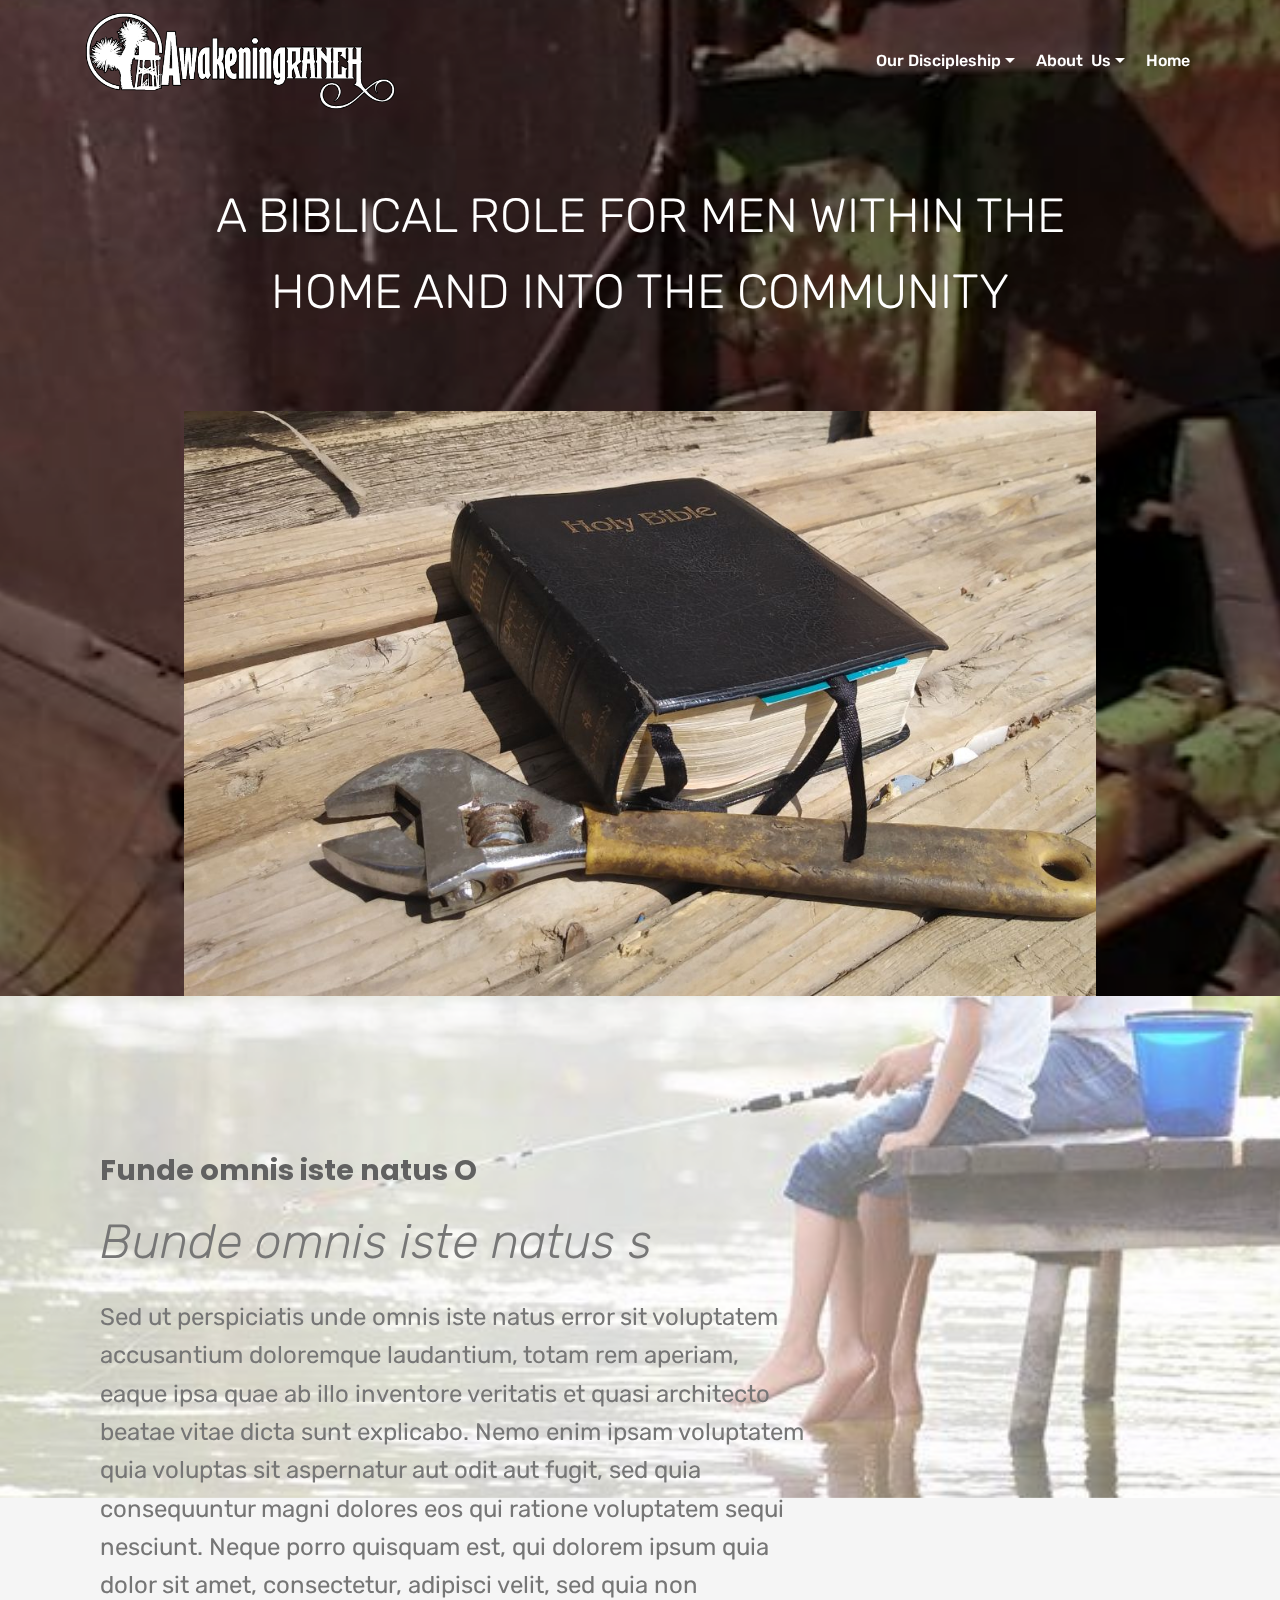
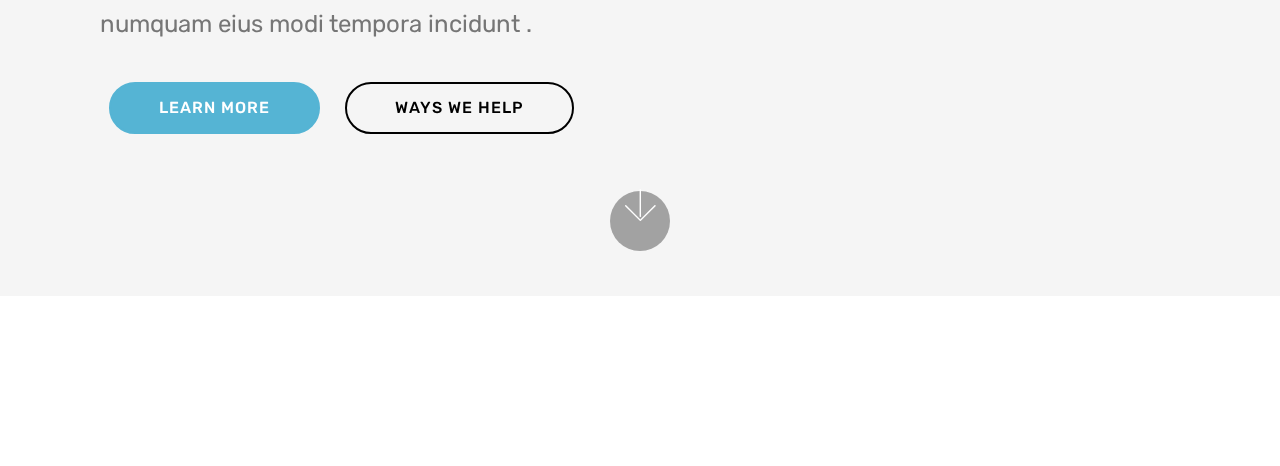
==== page.html @ 60898f4c "create github pages" ====
<!DOCTYPE html>
<html >
<head>
  <!-- Site made with Mobirise Website Builder v4.6.1, https://mobirise.com -->
  <meta charset="UTF-8">
  <meta http-equiv="X-UA-Compatible" content="IE=edge">
  <meta name="generator" content="Mobirise v4.6.1, mobirise.com">
  <meta name="viewport" content="width=device-width, initial-scale=1, minimum-scale=1">
  <link rel="shortcut icon" href="assets/images/ar-water-tower-02-128x117.png" type="image/x-icon">
  <meta name="description" content="Web Site Creator Description">
  <title>Men of God</title>
  <link rel="stylesheet" href="assets/web/assets/mobirise-icons/mobirise-icons.css">
  <link rel="stylesheet" href="assets/tether/tether.min.css">
  <link rel="stylesheet" href="assets/soundcloud-plugin/style.css">
  <link rel="stylesheet" href="assets/bootstrap/css/bootstrap.min.css">
  <link rel="stylesheet" href="assets/bootstrap/css/bootstrap-grid.min.css">
  <link rel="stylesheet" href="assets/bootstrap/css/bootstrap-reboot.min.css">
  <link rel="stylesheet" href="assets/dropdown/css/style.css">
  <link rel="stylesheet" href="assets/socicon/css/styles.css">
  <link rel="stylesheet" href="assets/theme/css/style.css">
  <link rel="stylesheet" href="assets/mobirise/css/mbr-additional.css" type="text/css">
  
  
  
</head>
<body>
  <section class="menu cid-qV9vvLwKeL" once="menu" id="menu1-i">

    

    <nav class="navbar navbar-expand beta-menu navbar-dropdown align-items-center navbar-fixed-top navbar-toggleable-sm bg-color transparent">
        <button class="navbar-toggler navbar-toggler-right" type="button" data-toggle="collapse" data-target="#navbarSupportedContent" aria-controls="navbarSupportedContent" aria-expanded="false" aria-label="Toggle navigation">
            <div class="hamburger">
                <span></span>
                <span></span>
                <span></span>
                <span></span>
            </div>
        </button>
        <div class="menu-logo">
            <div class="navbar-brand">
                <span class="navbar-logo">
                    <a href="https://mobirise.com">
                         <img src="assets/images/awakening-type-outline-2295x750.png" alt="Mobirise" title="" style="height: 6.6rem;">
                    </a>
                </span>
                <span class="navbar-caption-wrap"><a class="navbar-caption text-white display-4" href="https://mobirise.com"></a></span>
            </div>
        </div>
        <div class="collapse navbar-collapse" id="navbarSupportedContent">
            <ul class="navbar-nav nav-dropdown nav-right" data-app-modern-menu="true"><li class="nav-item dropdown">
                    <a class="nav-link link text-white dropdown-toggle display-4" href="page1.html" data-toggle="dropdown-submenu" aria-expanded="false">Our Discipleship</a><div class="dropdown-menu"><a class="text-white dropdown-item display-4" href="page.html#header4-12">Men of God<br></a><a class="text-white dropdown-item display-4" href="page1.html#header8-9">Get Involved</a><a class="text-white dropdown-item display-4" href="page4.html#header3-15">How we Minister</a><a class="text-white dropdown-item display-4" href="page1.html" aria-expanded="false"></a><a class="text-white dropdown-item display-4" href="page1.html" aria-expanded="false"></a></div>
                </li>
                <li class="nav-item dropdown open"><a class="nav-link link text-white dropdown-toggle display-4" href="index.html" data-toggle="dropdown-submenu" aria-expanded="true">About &nbsp;Us</a><div class="dropdown-menu"><a class="text-white dropdown-item display-4" href="page5.html#features11-x">Teaching&nbsp;</a><a class="text-white dropdown-item display-4" href="page5.html#content4-z">Statment of Faith&nbsp;</a><a class="text-white dropdown-item display-4" href="page5.html#form4-w">Contact Info&nbsp;</a></div></li><li class="nav-item">
                    <a class="nav-link link text-white display-4" href="index.html">
                        
                        Home</a>
                </li></ul>
            
        </div>
    </nav>
</section>

<section class="engine"><a href="https://mobirise.ws/n">best website maker app</a></section><section class="header4 cid-r0NI6tH9g9 mbr-parallax-background" id="header4-12">

    

    <div class="mbr-overlay" style="opacity: 0.4; background-color: rgb(0, 0, 0);">
    </div>

    <div class="container">
        <div class="row justify-content-md-center">
            <div class="media-content col-md-10">
                <h1 class="mbr-section-title align-center mbr-white pb-3 mbr-bold mbr-fonts-style display-1"></h1>
                
                <div class="mbr-text align-center mbr-white pb-3">
                    <p class="mbr-text mbr-fonts-style display-2">
                        <br><br>A BIBLICAL ROLE FOR MEN WITHIN THE HOME AND INTO THE COMMUNITY</p>
                </div>
                
            </div>
            <div class="mbr-figure pt-5">
                <img src="assets/images/mans-bible-1122x720.jpg" alt="Mobirise" title="" style="width: 80%;">
            </div>
        </div>
    </div>
</section>

<section class="header9 cid-r0OazXikNh mbr-fullscreen mbr-parallax-background" id="header9-13">

    

    <div class="mbr-overlay" style="opacity: 0.4; background-color: rgb(255, 255, 255);">
    </div>

    <div class="container">
        <div class="media-container-column mbr-white col-md-8">
            <h1 class="mbr-section-title align-left mbr-bold pb-3 mbr-fonts-style display-1">
                Funde omnis iste natus O
            </h1>
            <h3 class="mbr-section-subtitle align-left mbr-light pb-3 mbr-fonts-style display-2">
                Bunde omnis iste natus s
            </h3>
            <p class="mbr-text align-left pb-3 mbr-fonts-style display-5">
                Sed ut perspiciatis unde omnis iste natus error sit voluptatem accusantium doloremque laudantium, totam rem aperiam, eaque ipsa quae ab illo inventore veritatis et quasi architecto beatae vitae dicta sunt explicabo. Nemo enim ipsam voluptatem quia voluptas sit aspernatur aut odit aut fugit, sed quia consequuntur magni dolores eos qui ratione voluptatem sequi nesciunt. Neque porro quisquam est, qui dolorem ipsum quia dolor sit amet, consectetur, adipisci velit, sed quia non numquam eius modi tempora incidunt .
            </p>
            <div class="mbr-section-btn align-left"><a class="btn btn-md btn-primary display-4" href="https://mobirise.com">LEARN MORE</a>
                <a class="btn btn-md btn-black-outline display-4" href="index.html#features2-6">WAYS WE HELP</a></div>
        </div>
    </div>

    <div class="mbr-arrow hidden-sm-down" aria-hidden="true">
        <a href="#next">
            <i class="mbri-down mbr-iconfont"></i>
        </a>
    </div>
</section>

<section once="" class="cid-r1FLMQ9rvr mbr-reveal" id="footer7-1i">

    

    

    <div class="container">
        <div class="media-container-row align-center mbr-white">
            <div class="row row-links">
                <ul class="foot-menu">
                    
                    
                    
                    
                    
                <li class="foot-menu-item mbr-fonts-style display-7">
                        <a class="text-white mbr-bold" href="page1.html" target="_blank">About Us</a>
                    </li><li class="foot-menu-item mbr-fonts-style display-7">
                        <a class="text-white mbr-bold" href="#" target="_blank">D</a><a href="page.html" class="text-white"><strong>iscipleship</strong></a></li><li class="foot-menu-item mbr-fonts-style display-7">
                        <a class="text-white mbr-bold" href="#" target="_blank">Get In Touch</a>
                    </li><li class="foot-menu-item mbr-fonts-style display-7"><strong>AR Church Cooperative&nbsp;</strong></li><li class="foot-menu-item mbr-fonts-style display-7">
                        <a class="text-white mbr-bold" href="#" target="_blank">Work</a>&nbsp; <strong>Blessings &nbsp;</strong> &nbsp; &nbsp; &nbsp; &nbsp; &nbsp; &nbsp; &nbsp; &nbsp; &nbsp;</li></ul>
            </div>
            <div class="row social-row">
                <div class="social-list align-right pb-2">
                    
                    
                    
                    
                    
                    
                <div class="soc-item">
                        <a href="https://twitter.com/RanchAwakening" target="_blank">
                            <span class="mbr-iconfont mbr-iconfont-social socicon-twitter socicon"></span>
                        </a>
                    </div><div class="soc-item">
                        <a href="https://www.facebook.com/awakening.ranch.50" target="_blank">
                            <span class="mbr-iconfont mbr-iconfont-social socicon-facebook socicon"></span>
                        </a>
                    </div><div class="soc-item">
                        <a href="https://www.youtube.com/channel/UCrFB5Krs89XA2Ti80LHQCvw?view_as=subscriber">
                            <span class="mbr-iconfont mbr-iconfont-social socicon-youtube socicon"></span>
                        </a>
                    </div><div class="soc-item">
                        <a href="https://plus.google.com/u/0/113052348209735270002">
                            <span class="mbr-iconfont mbr-iconfont-social socicon-googleplus socicon"></span>
                        </a>
                    </div></div>
            </div>
            <div class="row row-copirayt">
                <p class="mbr-text mb-0 mbr-fonts-style mbr-white align-center display-7">
                    © Copyright 2018 City Gates Ministries - All Rights Reserved
                </p>
            </div>
        </div>
    </div>
</section>


  <script src="assets/web/assets/jquery/jquery.min.js"></script>
  <script src="assets/popper/popper.min.js"></script>
  <script src="assets/tether/tether.min.js"></script>
  <script src="assets/bootstrap/js/bootstrap.min.js"></script>
  <script src="assets/smoothscroll/smooth-scroll.js"></script>
  <script src="assets/dropdown/js/script.min.js"></script>
  <script src="assets/touchswipe/jquery.touch-swipe.min.js"></script>
  <script src="assets/parallax/jarallax.min.js"></script>
  <script src="assets/theme/js/script.js"></script>
  
  
</body>
</html>
---- assets/web/assets/mobirise-icons/mobirise-icons.css ----
@font-face {
  font-family: 'MobiriseIcons';
  src:  url('mobirise-icons.eot?spat4u');
  src:  url('mobirise-icons.eot?spat4u#iefix') format('embedded-opentype'),
    url('mobirise-icons.ttf?spat4u') format('truetype'),
    url('mobirise-icons.woff?spat4u') format('woff'),
    url('mobirise-icons.svg?spat4u#MobiriseIcons') format('svg');
  font-weight: normal;
  font-style: normal;
}

[class^="mbri-"], [class*=" mbri-"] {
  /* use !important to prevent issues with browser extensions that change fonts */
  font-family: MobiriseIcons !important;
  speak: none;
  font-style: normal;
  font-weight: normal;
  font-variant: normal;
  text-transform: none;
  line-height: 1;

  /* Better Font Rendering =========== */
  -webkit-font-smoothing: antialiased;
  -moz-osx-font-smoothing: grayscale;
}

.mbri-add-submenu:before {
  content: "\e900";
}
.mbri-alert:before {
  content: "\e901";
}
.mbri-align-center:before {
  content: "\e902";
}
.mbri-align-justify:before {
  content: "\e903";
}
.mbri-align-left:before {
  content: "\e904";
}
.mbri-align-right:before {
  content: "\e905";
}
.mbri-android:before {
  content: "\e906";
}
.mbri-apple:before {
  content: "\e907";
}
.mbri-arrow-down:before {
  content: "\e908";
}
.mbri-arrow-next:before {
  content: "\e909";
}
.mbri-arrow-prev:before {
  content: "\e90a";
}
.mbri-arrow-up:before {
  content: "\e90b";
}
.mbri-bold:before {
  content: "\e90c";
}
.mbri-bookmark:before {
  content: "\e90d";
}
.mbri-bootstrap:before {
  content: "\e90e";
}
.mbri-briefcase:before {
  content: "\e90f";
}
.mbri-browse:before {
  content: "\e910";
}
.mbri-bulleted-list:before {
  content: "\e911";
}
.mbri-calendar:before {
  content: "\e912";
}
.mbri-camera:before {
  content: "\e913";
}
.mbri-cart-add:before {
  content: "\e914";
}
.mbri-cart-full:before {
  content: "\e915";
}
.mbri-cash:before {
  content: "\e916";
}
.mbri-change-style:before {
  content: "\e917";
}
.mbri-chat:before {
  content: "\e918";
}
.mbri-clock:before {
  content: "\e919";
}
.mbri-close:before {
  content: "\e91a";
}
.mbri-cloud:before {
  content: "\e91b";
}
.mbri-code:before {
  content: "\e91c";
}
.mbri-contact-form:before {
  content: "\e91d";
}
.mbri-credit-card:before {
  content: "\e91e";
}
.mbri-cursor-click:before {
  content: "\e91f";
}
.mbri-cust-feedback:before {
  content: "\e920";
}
.mbri-database:before {
  content: "\e921";
}
.mbri-delivery:before {
  content: "\e922";
}
.mbri-desktop:before {
  content: "\e923";
}
.mbri-devices:before {
  content: "\e924";
}
.mbri-down:before {
  content: "\e925";
}
.mbri-download:before {
  content: "\e989";
}
.mbri-drag-n-drop:before {
  content: "\e927";
}
.mbri-drag-n-drop2:before {
  content: "\e928";
}
.mbri-edit:before {
  content: "\e929";
}
.mbri-edit2:before {
  content: "\e92a";
}
.mbri-error:before {
  content: "\e92b";
}
.mbri-extension:before {
  content: "\e92c";
}
.mbri-features:before {
  content: "\e92d";
}
.mbri-file:before {
  content: "\e92e";
}
.mbri-flag:before {
  content: "\e92f";
}
.mbri-folder:before {
  content: "\e930";
}
.mbri-gift:before {
  content: "\e931";
}
.mbri-github:before {
  content: "\e932";
}
.mbri-globe:before {
  content: "\e933";
}
.mbri-globe-2:before {
  content: "\e934";
}
.mbri-growing-chart:before {
  content: "\e935";
}
.mbri-hearth:before {
  content: "\e936";
}
.mbri-help:before {
  content: "\e937";
}
.mbri-home:before {
  content: "\e938";
}
.mbri-hot-cup:before {
  content: "\e939";
}
.mbri-idea:before {
  content: "\e93a";
}
.mbri-image-gallery:before {
  content: "\e93b";
}
.mbri-image-slider:before {
  content: "\e93c";
}
.mbri-info:before {
  content: "\e93d";
}
.mbri-italic:before {
  content: "\e93e";
}
.mbri-key:before {
  content: "\e93f";
}
.mbri-laptop:before {
  content: "\e940";
}
.mbri-layers:before {
  content: "\e941";
}
.mbri-left-right:before {
  content: "\e942";
}
.mbri-left:before {
  content: "\e943";
}
.mbri-letter:before {
  content: "\e944";
}
.mbri-like:before {
  content: "\e945";
}
.mbri-link:before {
  content: "\e946";
}
.mbri-lock:before {
  content: "\e947";
}
.mbri-login:before {
  content: "\e948";
}
.mbri-logout:before {
  content: "\e949";
}
.mbri-magic-stick:before {
  content: "\e94a";
}
.mbri-map-pin:before {
  content: "\e94b";
}
.mbri-menu:before {
  content: "\e94c";
}
.mbri-mobile:before {
  content: "\e94d";
}
.mbri-mobile2:before {
  content: "\e94e";
}
.mbri-mobirise:before {
  content: "\e94f";
}
.mbri-more-horizontal:before {
  content: "\e950";
}
.mbri-more-vertical:before {
  content: "\e951";
}
.mbri-music:before {
  content: "\e952";
}
.mbri-new-file:before {
  content: "\e953";
}
.mbri-numbered-list:before {
  content: "\e954";
}
.mbri-opened-folder:before {
  content: "\e955";
}
.mbri-pages:before {
  content: "\e956";
}
.mbri-paper-plane:before {
  content: "\e957";
}
.mbri-paperclip:before {
  content: "\e958";
}
.mbri-photo:before {
  content: "\e959";
}
.mbri-photos:before {
  content: "\e95a";
}
.mbri-pin:before {
  content: "\e95b";
}
.mbri-play:before {
  content: "\e95c";
}
.mbri-plus:before {
  content: "\e95d";
}
.mbri-preview:before {
  content: "\e95e";
}
.mbri-print:before {
  content: "\e95f";
}
.mbri-protect:before {
  content: "\e960";
}
.mbri-question:before {
  content: "\e961";
}
.mbri-quote-left:before {
  content: "\e962";
}
.mbri-quote-right:before {
  content: "\e963";
}
.mbri-refresh:before {
  content: "\e964";
}
.mbri-responsive:before {
  content: "\e965";
}
.mbri-right:before {
  content: "\e966";
}
.mbri-rocket:before {
  content: "\e967";
}
.mbri-sad-face:before {
  content: "\e968";
}
.mbri-sale:before {
  content: "\e969";
}
.mbri-save:before {
  content: "\e96a";
}
.mbri-search:before {
  content: "\e96b";
}
.mbri-setting:before {
  content: "\e96c";
}
.mbri-setting2:before {
  content: "\e96d";
}
.mbri-setting3:before {
  content: "\e96e";
}
.mbri-share:before {
  content: "\e96f";
}
.mbri-shopping-bag:before {
  content: "\e970";
}
.mbri-shopping-basket:before {
  content: "\e971";
}
.mbri-shopping-cart:before {
  content: "\e972";
}
.mbri-sites:before {
  content: "\e973";
}
.mbri-smile-face:before {
  content: "\e974";
}
.mbri-speed:before {
  content: "\e975";
}
.mbri-star:before {
  content: "\e976";
}
.mbri-success:before {
  content: "\e977";
}
.mbri-sun:before {
  content: "\e978";
}
.mbri-sun2:before {
  content: "\e979";
}
.mbri-tablet:before {
  content: "\e97a";
}
.mbri-tablet-vertical:before {
  content: "\e97b";
}
.mbri-target:before {
  content: "\e97c";
}
.mbri-timer:before {
  content: "\e97d";
}
.mbri-to-ftp:before {
  content: "\e97e";
}
.mbri-to-local-drive:before {
  content: "\e97f";
}
.mbri-touch-swipe:before {
  content: "\e980";
}
.mbri-touch:before {
  content: "\e981";
}
.mbri-trash:before {
  content: "\e982";
}
.mbri-underline:before {
  content: "\e983";
}
.mbri-unlink:before {
  content: "\e984";
}
.mbri-unlock:before {
  content: "\e985";
}
.mbri-up-down:before {
  content: "\e986";
}
.mbri-up:before {
  content: "\e987";
}
.mbri-update:before {
  content: "\e988";
}
.mbri-upload:before {
 content: "\e926"; 
}
.mbri-user:before {
  content: "\e98a";
}
.mbri-user2:before {
  content: "\e98b";
}
.mbri-users:before {
  content: "\e98c";
}
.mbri-video:before {
  content: "\e98d";
}
.mbri-video-play:before {
  content: "\e98e";
}
.mbri-watch:before {
  content: "\e98f";
}
.mbri-website-theme:before {
  content: "\e990";
}
.mbri-wifi:before {
  content: "\e991";
}
.mbri-windows:before {
  content: "\e992";
}
.mbri-zoom-out:before {
  content: "\e993";
}
.mbri-redo:before {
  content: "\e994";
}
.mbri-undo:before {
  content: "\e995";
}
---- assets/soundcloud-plugin/style.css ----
.addons-container {
  position: relative;
  margin-left: auto;
  margin-right: auto;
  padding-right: 15px;
  padding-left: 15px; }
  @media (min-width: 576px) {
    .addons-container {
      padding-right: 15px;
      padding-left: 15px; } }
  @media (min-width: 768px) {
    .addons-container {
      padding-right: 15px;
      padding-left: 15px; } }
  @media (min-width: 992px) {
    .addons-container {
      padding-right: 15px;
      padding-left: 15px; } }
  @media (min-width: 1200px) {
    .addons-container {
      padding-right: 15px;
      padding-left: 15px; } }
  @media (min-width: 576px) {
    .addons-container {
      width: 540px;
      max-width: 100%; } }
  @media (min-width: 768px) {
    .addons-container {
      width: 720px;
      max-width: 100%; } }
  @media (min-width: 992px) {
    .addons-container {
      width: 960px;
      max-width: 100%; } }
  @media (min-width: 1200px) {
    .addons-container {
      width: 1140px;
      max-width: 100%; } }

.addons-container-inner{
    position: relative;
    width: 100%;
    min-height: 1px;
    padding-right: 15px;
    padding-left: 15px;
}
@media (min-width: 567px) {
    .addons-container-inner{
        -ms-flex: 0 0 66.666667%;
        flex: 0 0 66.666667%;
        max-width: 66.666667%;
    }
}
.addons-row{
    display: flex;
    justify-content:center;
}
---- assets/dropdown/css/style.css ----
.navbar-dropdown {
  left: 0;
  padding: 0;
  position: absolute;
  right: 0;
  top: 0;
  transition: all 0.45s ease;
  z-index: 1030;
  background: #282828; }
  .navbar-dropdown .navbar-logo {
    margin-right: 0.8rem;
    transition: margin 0.3s ease-in-out;
    vertical-align: middle; }
    .navbar-dropdown .navbar-logo img {
      height: 3.125rem;
      transition: all 0.3s ease-in-out; }
    .navbar-dropdown .navbar-logo.mbr-iconfont {
      font-size: 3.125rem;
      line-height: 3.125rem; }
  .navbar-dropdown .navbar-caption {
    font-weight: 700;
    white-space: normal;
    vertical-align: -4px;
    line-height: 3.125rem !important; }
    .navbar-dropdown .navbar-caption, .navbar-dropdown .navbar-caption:hover {
      color: inherit;
      text-decoration: none; }
  .navbar-dropdown .mbr-iconfont + .navbar-caption {
    vertical-align: -1px; }
  .navbar-dropdown.navbar-fixed-top {
    position: fixed; }
  .navbar-dropdown .navbar-brand span {
    vertical-align: -4px; }
  .navbar-dropdown.bg-color.transparent {
    background: none; }
  .navbar-dropdown.navbar-short .navbar-brand {
    padding: 0.625rem 0; }
    .navbar-dropdown.navbar-short .navbar-brand span {
      vertical-align: -1px; }
  .navbar-dropdown.navbar-short .navbar-caption {
    line-height: 2.375rem !important;
    vertical-align: -2px; }
  .navbar-dropdown.navbar-short .navbar-logo {
    margin-right: 0.5rem; }
    .navbar-dropdown.navbar-short .navbar-logo img {
      height: 2.375rem; }
    .navbar-dropdown.navbar-short .navbar-logo.mbr-iconfont {
      font-size: 2.375rem;
      line-height: 2.375rem; }
  .navbar-dropdown.navbar-short .mbr-table-cell {
    height: 3.625rem; }
  .navbar-dropdown .navbar-close {
    left: 0.6875rem;
    position: fixed;
    top: 0.75rem;
    z-index: 1000; }
  .navbar-dropdown .hamburger-icon {
    content: "";
    display: inline-block;
    vertical-align: middle;
    width: 16px;
    -webkit-box-shadow: 0 -6px 0 1px #282828,0 0 0 1px #282828,0 6px 0 1px #282828;
    -moz-box-shadow: 0 -6px 0 1px #282828,0 0 0 1px #282828,0 6px 0 1px #282828;
    box-shadow: 0 -6px 0 1px #282828,0 0 0 1px #282828,0 6px 0 1px #282828; }

.dropdown-menu .dropdown-toggle[data-toggle="dropdown-submenu"]::after {
  border-bottom: 0.35em solid transparent;
  border-left: 0.35em solid;
  border-right: 0;
  border-top: 0.35em solid transparent;
  margin-left: 0.3rem; }

.dropdown-menu .dropdown-item:focus {
  outline: 0; }

.nav-dropdown {
  font-size: 0.75rem;
  font-weight: 500;
  height: auto !important; }
  .nav-dropdown .nav-btn {
    padding-left: 1rem; }
  .nav-dropdown .link {
    margin: .667em 1.667em;
    font-weight: 500;
    padding: 0;
    transition: color .2s ease-in-out; }
    .nav-dropdown .link.dropdown-toggle {
      margin-right: 2.583em; }
      .nav-dropdown .link.dropdown-toggle::after {
        margin-left: .25rem;
        border-top: 0.35em solid;
        border-right: 0.35em solid transparent;
        border-left: 0.35em solid transparent;
        border-bottom: 0; }
      .nav-dropdown .link.dropdown-toggle[aria-expanded="true"] {
        margin: 0;
        padding: 0.667em 3.263em  0.667em 1.667em; }
  .nav-dropdown .link::after,
  .nav-dropdown .dropdown-item::after {
    color: inherit; }
  .nav-dropdown .btn {
    font-size: 0.75rem;
    font-weight: 700;
    letter-spacing: 0;
    margin-bottom: 0;
    padding-left: 1.25rem;
    padding-right: 1.25rem; }
  .nav-dropdown .dropdown-menu {
    border-radius: 0;
    border: 0;
    left: 0;
    margin: 0;
    padding-bottom: 1.25rem;
    padding-top: 1.25rem;
    position: relative; }
  .nav-dropdown .dropdown-submenu {
    margin-left: 0.125rem;
    top: 0; }
  .nav-dropdown .dropdown-item {
    font-weight: 500;
    line-height: 2;
    padding: 0.3846em 4.615em 0.3846em 1.5385em;
    position: relative;
    transition: color .2s ease-in-out, background-color .2s ease-in-out; }
    .nav-dropdown .dropdown-item::after {
      margin-top: -0.3077em;
      position: absolute;
      right: 1.1538em;
      top: 50%; }
    .nav-dropdown .dropdown-item:focus, .nav-dropdown .dropdown-item:hover {
      background: none; }

@media (max-width: 767px) {
  .nav-dropdown.navbar-toggleable-sm {
    bottom: 0;
    display: none;
    left: 0;
    overflow-x: hidden;
    position: fixed;
    top: 0;
    transform: translateX(-100%);
    -ms-transform: translateX(-100%);
    -webkit-transform: translateX(-100%);
    width: 18.75rem;
    z-index: 999; } }
.nav-dropdown.navbar-toggleable-xl {
  bottom: 0;
  display: none;
  left: 0;
  overflow-x: hidden;
  position: fixed;
  top: 0;
  transform: translateX(-100%);
  -ms-transform: translateX(-100%);
  -webkit-transform: translateX(-100%);
  width: 18.75rem;
  z-index: 999; }

.nav-dropdown-sm {
  display: block !important;
  overflow-x: hidden;
  overflow: auto;
  padding-top: 3.875rem; }
  .nav-dropdown-sm::after {
    content: "";
    display: block;
    height: 3rem;
    width: 100%; }
  .nav-dropdown-sm.collapse.in ~ .navbar-close {
    display: block !important; }
  .nav-dropdown-sm.collapsing, .nav-dropdown-sm.collapse.in {
    transform: translateX(0);
    -ms-transform: translateX(0);
    -webkit-transform: translateX(0);
    transition: all 0.25s ease-out;
    -webkit-transition: all 0.25s ease-out;
    background: #282828; }
  .nav-dropdown-sm.collapsing[aria-expanded="false"] {
    transform: translateX(-100%);
    -ms-transform: translateX(-100%);
    -webkit-transform: translateX(-100%); }
  .nav-dropdown-sm .nav-item {
    display: block;
    margin-left: 0 !important;
    padding-left: 0; }
  .nav-dropdown-sm .link,
  .nav-dropdown-sm .dropdown-item {
    border-top: 1px dotted rgba(255, 255, 255, 0.1);
    font-size: 0.8125rem;
    line-height: 1.6;
    margin: 0 !important;
    padding: 0.875rem 2.4rem 0.875rem 1.5625rem !important;
    position: relative;
    white-space: normal; }
    .nav-dropdown-sm .link:focus, .nav-dropdown-sm .link:hover,
    .nav-dropdown-sm .dropdown-item:focus,
    .nav-dropdown-sm .dropdown-item:hover {
      background: rgba(0, 0, 0, 0.2) !important;
      color: #c0a375; }
  .nav-dropdown-sm .nav-btn {
    position: relative;
    padding: 1.5625rem 1.5625rem 0 1.5625rem; }
    .nav-dropdown-sm .nav-btn::before {
      border-top: 1px dotted rgba(255, 255, 255, 0.1);
      content: "";
      left: 0;
      position: absolute;
      top: 0;
      width: 100%; }
    .nav-dropdown-sm .nav-btn + .nav-btn {
      padding-top: 0.625rem; }
      .nav-dropdown-sm .nav-btn + .nav-btn::before {
        display: none; }
  .nav-dropdown-sm .btn {
    padding: 0.625rem 0; }
  .nav-dropdown-sm .dropdown-toggle[data-toggle="dropdown-submenu"]::after {
    margin-left: .25rem;
    border-top: 0.35em solid;
    border-right: 0.35em solid transparent;
    border-left: 0.35em solid transparent;
    border-bottom: 0; }
  .nav-dropdown-sm .dropdown-toggle[data-toggle="dropdown-submenu"][aria-expanded="true"]::after {
    border-top: 0;
    border-right: 0.35em solid transparent;
    border-left: 0.35em solid transparent;
    border-bottom: 0.35em solid; }
  .nav-dropdown-sm .dropdown-menu {
    margin: 0;
    padding: 0;
    position: relative;
    top: 0;
    left: 0;
    width: 100%;
    border: 0;
    float: none;
    border-radius: 0;
    background: none; }
  .nav-dropdown-sm .dropdown-submenu {
    left: 100%;
    margin-left: 0.125rem;
    margin-top: -1.25rem;
    top: 0; }

.navbar-toggleable-sm .nav-dropdown .dropdown-menu {
  position: absolute; }

.navbar-toggleable-sm .nav-dropdown .dropdown-submenu {
  left: 100%;
  margin-left: 0.125rem;
  margin-top: -1.25rem;
  top: 0; }

.navbar-toggleable-sm.opened .nav-dropdown .dropdown-menu {
  position: relative; }

.navbar-toggleable-sm.opened .nav-dropdown .dropdown-submenu {
  left: 0;
  margin-left: 00rem;
  margin-top: 0rem;
  top: 0; }

.is-builder .nav-dropdown.collapsing {
  transition: none !important; }

/*# sourceMappingURL=style.css.map */
---- assets/socicon/css/styles.css ----
@charset "UTF-8";

@font-face {
  font-family: "socicon";
  src:url("../fonts/socicon.eot");
  src:url("../fonts/socicon.eot?#iefix") format("embedded-opentype"),
    url("../fonts/socicon.woff") format("woff"),
    url("../fonts/socicon.ttf") format("truetype"),
    url("../fonts/socicon.svg#socicon") format("svg");
  font-weight: normal;
  font-style: normal;

}

[data-icon]:before {
  font-family: "socicon" !important;
  content: attr(data-icon);
  font-style: normal !important;
  font-weight: normal !important;
  font-variant: normal !important;
  text-transform: none !important;
  speak: none;
  line-height: 1;
  -webkit-font-smoothing: antialiased;
  -moz-osx-font-smoothing: grayscale;
}

[class^="socicon-"]:before,
[class*=" socicon-"]:before {
  font-family: "socicon" !important;
  font-style: normal !important;
  font-weight: normal !important;
  font-variant: normal !important;
  text-transform: none !important;
  speak: none;
  line-height: 1;
  -webkit-font-smoothing: antialiased;
  -moz-osx-font-smoothing: grayscale;
}

.socicon-modelmayhem:before {
  content: "\e000";
}
.socicon-mixcloud:before {
  content: "\e001";
}
.socicon-drupal:before {
  content: "\e002";
}
.socicon-swarm:before {
  content: "\e003";
}
.socicon-istock:before {
  content: "\e004";
}
.socicon-yammer:before {
  content: "\e005";
}
.socicon-ello:before {
  content: "\e006";
}
.socicon-stackoverflow:before {
  content: "\e007";
}
.socicon-persona:before {
  content: "\e008";
}
.socicon-triplej:before {
  content: "\e009";
}
.socicon-houzz:before {
  content: "\e00a";
}
.socicon-rss:before {
  content: "\e00b";
}
.socicon-paypal:before {
  content: "\e00c";
}
.socicon-odnoklassniki:before {
  content: "\e00d";
}
.socicon-airbnb:before {
  content: "\e00e";
}
.socicon-periscope:before {
  content: "\e00f";
}
.socicon-outlook:before {
  content: "\e010";
}
.socicon-coderwall:before {
  content: "\e011";
}
.socicon-tripadvisor:before {
  content: "\e012";
}
.socicon-appnet:before {
  content: "\e013";
}
.socicon-goodreads:before {
  content: "\e014";
}
.socicon-tripit:before {
  content: "\e015";
}
.socicon-lanyrd:before {
  content: "\e016";
}
.socicon-slideshare:before {
  content: "\e017";
}
.socicon-buffer:before {
  content: "\e018";
}
.socicon-disqus:before {
  content: "\e019";
}
.socicon-vkontakte:before {
  content: "\e01a";
}
.socicon-whatsapp:before {
  content: "\e01b";
}
.socicon-patreon:before {
  content: "\e01c";
}
.socicon-storehouse:before {
  content: "\e01d";
}
.socicon-pocket:before {
  content: "\e01e";
}
.socicon-mail:before {
  content: "\e01f";
}
.socicon-blogger:before {
  content: "\e020";
}
.socicon-technorati:before {
  content: "\e021";
}
.socicon-reddit:before {
  content: "\e022";
}
.socicon-dribbble:before {
  content: "\e023";
}
.socicon-stumbleupon:before {
  content: "\e024";
}
.socicon-digg:before {
  content: "\e025";
}
.socicon-envato:before {
  content: "\e026";
}
.socicon-behance:before {
  content: "\e027";
}
.socicon-delicious:before {
  content: "\e028";
}
.socicon-deviantart:before {
  content: "\e029";
}
.socicon-forrst:before {
  content: "\e02a";
}
.socicon-play:before {
  content: "\e02b";
}
.socicon-zerply:before {
  content: "\e02c";
}
.socicon-wikipedia:before {
  content: "\e02d";
}
.socicon-apple:before {
  content: "\e02e";
}
.socicon-flattr:before {
  content: "\e02f";
}
.socicon-github:before {
  content: "\e030";
}
.socicon-renren:before {
  content: "\e031";
}
.socicon-friendfeed:before {
  content: "\e032";
}
.socicon-newsvine:before {
  content: "\e033";
}
.socicon-identica:before {
  content: "\e034";
}
.socicon-bebo:before {
  content: "\e035";
}
.socicon-zynga:before {
  content: "\e036";
}
.socicon-steam:before {
  content: "\e037";
}
.socicon-xbox:before {
  content: "\e038";
}
.socicon-windows:before {
  content: "\e039";
}
.socicon-qq:before {
  content: "\e03a";
}
.socicon-douban:before {
  content: "\e03b";
}
.socicon-meetup:before {
  content: "\e03c";
}
.socicon-playstation:before {
  content: "\e03d";
}
.socicon-android:before {
  content: "\e03e";
}
.socicon-snapchat:before {
  content: "\e03f";
}
.socicon-twitter:before {
  content: "\e040";
}
.socicon-facebook:before {
  content: "\e041";
}
.socicon-googleplus:before {
  content: "\e042";
}
.socicon-pinterest:before {
  content: "\e043";
}
.socicon-foursquare:before {
  content: "\e044";
}
.socicon-yahoo:before {
  content: "\e045";
}
.socicon-skype:before {
  content: "\e046";
}
.socicon-yelp:before {
  content: "\e047";
}
.socicon-feedburner:before {
  content: "\e048";
}
.socicon-linkedin:before {
  content: "\e049";
}
.socicon-viadeo:before {
  content: "\e04a";
}
.socicon-xing:before {
  content: "\e04b";
}
.socicon-myspace:before {
  content: "\e04c";
}
.socicon-soundcloud:before {
  content: "\e04d";
}
.socicon-spotify:before {
  content: "\e04e";
}
.socicon-grooveshark:before {
  content: "\e04f";
}
.socicon-lastfm:before {
  content: "\e050";
}
.socicon-youtube:before {
  content: "\e051";
}
.socicon-vimeo:before {
  content: "\e052";
}
.socicon-dailymotion:before {
  content: "\e053";
}
.socicon-vine:before {
  content: "\e054";
}
.socicon-flickr:before {
  content: "\e055";
}
.socicon-500px:before {
  content: "\e056";
}
.socicon-wordpress:before {
  content: "\e058";
}
.socicon-tumblr:before {
  content: "\e059";
}
.socicon-twitch:before {
  content: "\e05a";
}
.socicon-8tracks:before {
  content: "\e05b";
}
.socicon-amazon:before {
  content: "\e05c";
}
.socicon-icq:before {
  content: "\e05d";
}
.socicon-smugmug:before {
  content: "\e05e";
}
.socicon-ravelry:before {
  content: "\e05f";
}
.socicon-weibo:before {
  content: "\e060";
}
.socicon-baidu:before {
  content: "\e061";
}
.socicon-angellist:before {
  content: "\e062";
}
.socicon-ebay:before {
  content: "\e063";
}
.socicon-imdb:before {
  content: "\e064";
}
.socicon-stayfriends:before {
  content: "\e065";
}
.socicon-residentadvisor:before {
  content: "\e066";
}
.socicon-google:before {
  content: "\e067";
}
.socicon-yandex:before {
  content: "\e068";
}
.socicon-sharethis:before {
  content: "\e069";
}
.socicon-bandcamp:before {
  content: "\e06a";
}
.socicon-itunes:before {
  content: "\e06b";
}
.socicon-deezer:before {
  content: "\e06c";
}
.socicon-telegram:before {
  content: "\e06e";
}
.socicon-openid:before {
  content: "\e06f";
}
.socicon-amplement:before {
  content: "\e070";
}
.socicon-viber:before {
  content: "\e071";
}
.socicon-zomato:before {
  content: "\e072";
}
.socicon-draugiem:before {
  content: "\e074";
}
.socicon-endomodo:before {
  content: "\e075";
}
.socicon-filmweb:before {
  content: "\e076";
}
.socicon-stackexchange:before {
  content: "\e077";
}
.socicon-wykop:before {
  content: "\e078";
}
.socicon-teamspeak:before {
  content: "\e079";
}
.socicon-teamviewer:before {
  content: "\e07a";
}
.socicon-ventrilo:before {
  content: "\e07b";
}
.socicon-younow:before {
  content: "\e07c";
}
.socicon-raidcall:before {
  content: "\e07d";
}
.socicon-mumble:before {
  content: "\e07e";
}
.socicon-medium:before {
  content: "\e06d";
}
.socicon-bebee:before {
  content: "\e07f";
}
.socicon-hitbox:before {
  content: "\e080";
}
.socicon-reverbnation:before {
  content: "\e081";
}
.socicon-formulr:before {
  content: "\e082";
}
.socicon-instagram:before {
  content: "\e057";
}
.socicon-battlenet:before {
  content: "\e083";
}
.socicon-chrome:before {
  content: "\e084";
}
.socicon-discord:before {
  content: "\e086";
}
.socicon-issuu:before {
  content: "\e087";
}
.socicon-macos:before {
  content: "\e088";
}
.socicon-firefox:before {
  content: "\e089";
}
.socicon-opera:before {
  content: "\e08d";
}
.socicon-keybase:before {
  content: "\e090";
}
.socicon-alliance:before {
  content: "\e091";
}
.socicon-livejournal:before {
  content: "\e092";
}
.socicon-googlephotos:before {
  content: "\e093";
}
.socicon-horde:before {
  content: "\e094";
}
.socicon-etsy:before {
  content: "\e095";
}
.socicon-zapier:before {
  content: "\e096";
}
.socicon-google-scholar:before {
  content: "\e097";
}
.socicon-researchgate:before {
  content: "\e098";
}
.socicon-wechat:before {
  content: "\e099";
}
.socicon-strava:before {
  content: "\e09a";
}
.socicon-line:before {
  content: "\e09b";
}
.socicon-lyft:before {
  content: "\e09c";
}
.socicon-uber:before {
  content: "\e09d";
}
.socicon-songkick:before {
  content: "\e09e";
}
.socicon-viewbug:before {
  content: "\e09f";
}
.socicon-googlegroups:before {
  content: "\e0a0";
}
.socicon-quora:before {
  content: "\e073";
}
.socicon-diablo:before {
  content: "\e085";
}
.socicon-blizzard:before {
  content: "\e0a1";
}
.socicon-hearthstone:before {
  content: "\e08b";
}
.socicon-heroes:before {
  content: "\e08a";
}
.socicon-overwatch:before {
  content: "\e08c";
}
.socicon-warcraft:before {
  content: "\e08e";
}
.socicon-starcraft:before {
  content: "\e08f";
}
.socicon-beam:before {
  content: "\e0a2";
}
.socicon-curse:before {
  content: "\e0a3";
}
.socicon-player:before {
  content: "\e0a4";
}
.socicon-streamjar:before {
  content: "\e0a5";
}
.socicon-nintendo:before {
  content: "\e0a6";
}
.socicon-hellocoton:before {
  content: "\e0a7";
}
---- assets/theme/css/style.css ----
/*!
 * Mobirise v4 theme (https://mobirise.com/)
 * Copyright 2017 Mobirise
 */
section {
  background-color: #eeeeee; }

section,
.container,
.container-fluid {
  position: relative;
  word-wrap: break-word; }

a.mbr-iconfont:hover {
  text-decoration: none; }

.article .lead p, .article .lead ul, .article .lead ol, .article .lead pre, .article .lead blockquote {
  margin-bottom: 0; }

a {
  font-style: normal;
  font-weight: 400;
  cursor: pointer; }
  a, a:hover {
    text-decoration: none; }

figure {
  margin-bottom: 0; }

body {
  color: #232323; }

h1, h2, h3, h4, h5, h6,
.h1, .h2, .h3, .h4, .h5, .h6,
.display-1, .display-2, .display-3, .display-4 {
  line-height: 1;
  word-break: break-word;
  word-wrap: break-word; }

b, strong {
  font-weight: bold; }

blockquote {
  padding: 10px 0 10px 20px;
  position: relative;
  border-left: 2px solid;
  border-color: #ff3366; }

input:-webkit-autofill, input:-webkit-autofill:hover, input:-webkit-autofill:focus, input:-webkit-autofill:active {
  transition-delay: 9999s;
  transition-property: background-color, color; }

textarea[type="hidden"] {
  display: none; }

body {
  position: relative; }

section {
  background-position: 50% 50%;
  background-repeat: no-repeat;
  background-size: cover; }
  section .mbr-background-video,
  section .mbr-background-video-preview {
    position: absolute;
    bottom: 0;
    left: 0;
    right: 0;
    top: 0; }

.hidden {
  visibility: hidden; }

.mbr-z-index20 {
  z-index: 20; }

/*! Base colors */
.mbr-white {
  color: #ffffff; }

.mbr-black {
  color: #000000; }

.mbr-bg-white {
  background-color: #ffffff; }

.mbr-bg-black {
  background-color: #000000; }

/*! Text-aligns */
.align-left {
  text-align: left; }

.align-center {
  text-align: center; }

.align-right {
  text-align: right; }

@media (max-width: 767px) {
  .align-left, .align-center, .align-right, .mbr-section-btn, .mbr-section-title {
    text-align: center; } }
/*! Font-weight  */
.mbr-light {
  font-weight: 300; }

.mbr-regular {
  font-weight: 400; }

.mbr-semibold {
  font-weight: 500; }

.mbr-bold {
  font-weight: 700; }

/*! Media  */
.media-size-item {
  -webkit-flex: 1 1 auto;
  -moz-flex: 1 1 auto;
  -ms-flex: 1 1 auto;
  -o-flex: 1 1 auto;
  flex: 1 1 auto; }

.media-content {
  -webkit-flex-basis: 100%;
  flex-basis: 100%; }

.media-container-row {
  display: -ms-flexbox;
  display: -webkit-flex;
  display: flex;
  -webkit-flex-direction: row;
  -ms-flex-direction: row;
  flex-direction: row;
  -webkit-flex-wrap: wrap;
  -ms-flex-wrap: wrap;
  flex-wrap: wrap;
  -webkit-justify-content: center;
  -ms-flex-pack: center;
  justify-content: center;
  -webkit-align-content: center;
  -ms-flex-line-pack: center;
  align-content: center;
  -webkit-align-items: start;
  -ms-flex-align: start;
  align-items: start; }
  .media-container-row .media-size-item {
    width: 400px; }

.media-container-column {
  display: -ms-flexbox;
  display: -webkit-flex;
  display: flex;
  -webkit-flex-direction: column;
  -ms-flex-direction: column;
  flex-direction: column;
  -webkit-flex-wrap: wrap;
  -ms-flex-wrap: wrap;
  flex-wrap: wrap;
  -webkit-justify-content: center;
  -ms-flex-pack: center;
  justify-content: center;
  -webkit-align-content: center;
  -ms-flex-line-pack: center;
  align-content: center;
  -webkit-align-items: stretch;
  -ms-flex-align: stretch;
  align-items: stretch; }
  .media-container-column > * {
    width: 100%; }

@media (min-width: 992px) {
  .media-container-row {
    -webkit-flex-wrap: nowrap;
    -ms-flex-wrap: nowrap;
    flex-wrap: nowrap; } }
figure {
  overflow: hidden; }

figure[mbr-media-size] {
  transition: width 0.1s; }

.mbr-figure img, .mbr-figure iframe {
  display: block;
  width: 100%; }

.card {
  background-color: transparent;
  border: none; }

.card-img {
  text-align: center;
  flex-shrink: 0; }

.media {
  max-width: 100%;
  margin: 0 auto; }

.mbr-figure {
  -ms-flex-item-align: center;
  -ms-grid-row-align: center;
  -webkit-align-self: center;
  align-self: center; }

.media-container > div {
  max-width: 100%; }

.mbr-figure img, .card-img img {
  width: 100%; }

@media (max-width: 991px) {
  .media-size-item {
    width: auto !important; }

  .media {
    width: auto; }

  .mbr-figure {
    width: 100% !important; } }
/*! Buttons */
.mbr-section-btn {
  margin-left: -.25rem;
  margin-right: -.25rem;
  font-size: 0; }

nav .mbr-section-btn {
  margin-left: 0rem;
  margin-right: 0rem; }

/*! Btn icon margin */
.btn .mbr-iconfont, .btn.btn-sm .mbr-iconfont {
  cursor: pointer;
  margin-right: 0.5rem; }

.btn.btn-md .mbr-iconfont, .btn.btn-md .mbr-iconfont {
  margin-right: 0.8rem; }

.mbr-regular {
  font-weight: 400; }

.mbr-semibold {
  font-weight: 500; }

.mbr-bold {
  font-weight: 700; }

[type="submit"] {
  -webkit-appearance: none; }

/*! Full-screen */
.mbr-fullscreen .mbr-overlay {
  min-height: 100vh; }

.mbr-fullscreen {
  display: flex;
  display: -webkit-flex;
  display: -moz-flex;
  display: -ms-flex;
  display: -o-flex;
  align-items: center;
  -webkit-align-items: center;
  min-height: 100vh;
  padding-top: 3rem;
  padding-bottom: 3rem; }

/*! Map */
.map {
  height: 25rem;
  position: relative; }
  .map iframe {
    width: 100%;
    height: 100%; }

/* Form */
.form-asterisk {
  font-family: initial;
  position: absolute;
  top: -2px;
  font-weight: normal; }

/*! Scroll to top arrow */
.mbr-arrow-up {
  bottom: 25px;
  right: 90px;
  position: fixed;
  text-align: right;
  z-index: 5000;
  color: #ffffff;
  font-size: 32px;
  transform: rotate(180deg);
  -webkit-transform: rotate(180deg); }

.mbr-arrow-up a {
  background: rgba(0, 0, 0, 0.2);
  border-radius: 3px;
  color: #fff;
  display: inline-block;
  height: 60px;
  width: 60px;
  outline-style: none !important;
  position: relative;
  text-decoration: none;
  transition: all .3s ease-in-out;
  cursor: pointer;
  text-align: center; }
  .mbr-arrow-up a:hover {
    background-color: rgba(0, 0, 0, 0.4); }
  .mbr-arrow-up a i {
    line-height: 60px; }

.mbr-arrow-up-icon {
  display: block;
  color: #fff; }

.mbr-arrow-up-icon::before {
  content: "\203a";
  display: inline-block;
  font-family: serif;
  font-size: 32px;
  line-height: 1;
  font-style: normal;
  position: relative;
  top: 6px;
  left: -4px;
  -webkit-transform: rotate(-90deg);
  transform: rotate(-90deg); }

/*! Arrow Down */
.mbr-arrow {
  position: absolute;
  bottom: 45px;
  left: 50%;
  width: 60px;
  height: 60px;
  cursor: pointer;
  background-color: rgba(80, 80, 80, 0.5);
  border-radius: 50%;
  -webkit-transform: translateX(-50%);
  transform: translateX(-50%); }
  .mbr-arrow > a {
    display: inline-block;
    text-decoration: none;
    outline-style: none;
    -webkit-animation: arrowdown 1.7s ease-in-out infinite;
    animation: arrowdown 1.7s ease-in-out infinite; }
    .mbr-arrow > a > i {
      position: absolute;
      top: -2px;
      left: 15px;
      font-size: 2rem; }

@keyframes arrowdown {
  0% {
    transform: translateY(0px);
    -webkit-transform: translateY(0px); }
  50% {
    transform: translateY(-5px);
    -webkit-transform: translateY(-5px); }
  100% {
    transform: translateY(0px);
    -webkit-transform: translateY(0px); } }
@-webkit-keyframes arrowdown {
  0% {
    transform: translateY(0px);
    -webkit-transform: translateY(0px); }
  50% {
    transform: translateY(-5px);
    -webkit-transform: translateY(-5px); }
  100% {
    transform: translateY(0px);
    -webkit-transform: translateY(0px); } }
@media (max-width: 500px) {
  .mbr-arrow-up {
    left: 50%;
    right: auto;
    transform: translateX(-50%) rotate(180deg);
    -webkit-transform: translateX(-50%) rotate(180deg); } }
/*Gradients animation*/
@keyframes gradient-animation {
  from {
    background-position: 0% 100%;
    animation-timing-function: ease-in-out; }
  to {
    background-position: 100% 0%;
    animation-timing-function: ease-in-out; } }
@-webkit-keyframes gradient-animation {
  from {
    background-position: 0% 100%;
    animation-timing-function: ease-in-out; }
  to {
    background-position: 100% 0%;
    animation-timing-function: ease-in-out; } }
.bg-gradient {
  background-size: 200% 200%;
  animation: gradient-animation 5s infinite alternate;
  -webkit-animation: gradient-animation 5s infinite alternate; }

.menu .navbar-brand {
  display: -webkit-flex; }
  .menu .navbar-brand span {
    display: flex;
    display: -webkit-flex; }
  .menu .navbar-brand .navbar-caption-wrap {
    display: -webkit-flex; }
  .menu .navbar-brand .navbar-logo img {
    display: -webkit-flex; }
@media (min-width: 768px) and (max-width: 991px) {
  .menu .navbar-toggleable-sm .navbar-nav {
    display: -webkit-box;
    display: -webkit-flex;
    display: -ms-flexbox; } }
@media (min-width: 992px) {
  .menu .navbar-nav.nav-dropdown {
    display: -webkit-flex; }
  .menu .navbar-toggleable-sm .navbar-collapse {
    display: -webkit-flex !important; } }

/*# sourceMappingURL=style.css.map */
.engine {
	position: absolute;
	text-indent: -2400px;
	text-align: center;
	padding: 0;
	top: 0;
	left: -2400px;
}
---- assets/mobirise/css/mbr-additional.css ----
@import url(https://fonts.googleapis.com/css?family=Poppins:100,100i,200,200i,300,300i,400,400i,500,500i,600,600i,700,700i,800,800i,900,900i);
@import url(https://fonts.googleapis.com/css?family=Rubik:300,300i,400,400i,500,500i,700,700i,900,900i);





body {
  font-style: normal;
  line-height: 1.5;
}
.mbr-section-title {
  font-style: normal;
  line-height: 1.2;
}
.mbr-section-subtitle {
  line-height: 1.3;
}
.mbr-text {
  font-style: normal;
  line-height: 1.6;
}
.display-1 {
  font-family: 'Poppins', sans-serif;
  font-size: 1.8rem;
}
.display-1 > .mbr-iconfont {
  font-size: 2.88rem;
}
.display-2 {
  font-family: 'Rubik', sans-serif;
  font-size: 3rem;
}
.display-2 > .mbr-iconfont {
  font-size: 4.8rem;
}
.display-4 {
  font-family: 'Rubik', sans-serif;
  font-size: 1rem;
}
.display-4 > .mbr-iconfont {
  font-size: 1.6rem;
}
.display-5 {
  font-family: 'Rubik', sans-serif;
  font-size: 1.5rem;
}
.display-5 > .mbr-iconfont {
  font-size: 2.4rem;
}
.display-7 {
  font-family: 'Rubik', sans-serif;
  font-size: 1rem;
}
.display-7 > .mbr-iconfont {
  font-size: 1.6rem;
}
/* ---- Fluid typography for mobile devices ---- */
/* 1.4 - font scale ratio ( bootstrap == 1.42857 ) */
/* 100vw - current viewport width */
/* (48 - 20)  48 == 48rem == 768px, 20 == 20rem == 320px(minimal supported viewport) */
/* 0.65 - min scale variable, may vary */
@media (max-width: 768px) {
  .display-1 {
    font-size: 1.44rem;
    font-size: calc( 1.28rem + (1.8 - 1.28) * ((100vw - 20rem) / (48 - 20)));
    line-height: calc( 1.4 * (1.28rem + (1.8 - 1.28) * ((100vw - 20rem) / (48 - 20))));
  }
  .display-2 {
    font-size: 2.4rem;
    font-size: calc( 1.7rem + (3 - 1.7) * ((100vw - 20rem) / (48 - 20)));
    line-height: calc( 1.4 * (1.7rem + (3 - 1.7) * ((100vw - 20rem) / (48 - 20))));
  }
  .display-4 {
    font-size: 0.8rem;
    font-size: calc( 1rem + (1 - 1) * ((100vw - 20rem) / (48 - 20)));
    line-height: calc( 1.4 * (1rem + (1 - 1) * ((100vw - 20rem) / (48 - 20))));
  }
  .display-5 {
    font-size: 1.2rem;
    font-size: calc( 1.175rem + (1.5 - 1.175) * ((100vw - 20rem) / (48 - 20)));
    line-height: calc( 1.4 * (1.175rem + (1.5 - 1.175) * ((100vw - 20rem) / (48 - 20))));
  }
}
/* Buttons */
.btn {
  font-weight: 500;
  border-width: 2px;
  font-style: normal;
  letter-spacing: 1px;
  margin: .4rem .8rem;
  white-space: normal;
  -webkit-transition: all 0.3s ease-in-out;
  -moz-transition: all 0.3s ease-in-out;
  transition: all 0.3s ease-in-out;
  padding: 1rem 3rem;
  border-radius: 3px;
  display: inline-flex;
  align-items: center;
  justify-content: center;
  word-break: break-word;
}
.btn-sm {
  font-weight: 500;
  letter-spacing: 1px;
  -webkit-transition: all 0.3s ease-in-out;
  -moz-transition: all 0.3s ease-in-out;
  transition: all 0.3s ease-in-out;
  padding: 0.6rem 1.5rem;
  border-radius: 3px;
}
.btn-md {
  font-weight: 500;
  letter-spacing: 1px;
  margin: .4rem .8rem !important;
  -webkit-transition: all 0.3s ease-in-out;
  -moz-transition: all 0.3s ease-in-out;
  transition: all 0.3s ease-in-out;
  padding: 1rem 3rem;
  border-radius: 3px;
}
.btn-lg {
  font-weight: 500;
  letter-spacing: 1px;
  margin: .4rem .8rem !important;
  -webkit-transition: all 0.3s ease-in-out;
  -moz-transition: all 0.3s ease-in-out;
  transition: all 0.3s ease-in-out;
  padding: 1.2rem 3.2rem;
  border-radius: 3px;
}
.bg-primary {
  background-color: #55b4d4 !important;
}
.bg-success {
  background-color: #f7ed4a !important;
}
.bg-info {
  background-color: #82786e !important;
}
.bg-warning {
  background-color: #879a9f !important;
}
.bg-danger {
  background-color: #b1a374 !important;
}
.btn-primary,
.btn-primary:active {
  background-color: #55b4d4;
  border-color: #55b4d4;
  color: #ffffff;
}
.btn-primary:hover,
.btn-primary:focus,
.btn-primary.focus,
.btn-primary.active {
  color: #ffffff;
  background-color: #2d8fb0;
  border-color: #2d8fb0;
}
.btn-primary.disabled,
.btn-primary:disabled {
  color: #ffffff !important;
  background-color: #2d8fb0 !important;
  border-color: #2d8fb0 !important;
}
.btn-secondary,
.btn-secondary:active {
  background-color: #ff3366;
  border-color: #ff3366;
  color: #ffffff;
}
.btn-secondary:hover,
.btn-secondary:focus,
.btn-secondary.focus,
.btn-secondary.active {
  color: #ffffff;
  background-color: #e50039;
  border-color: #e50039;
}
.btn-secondary.disabled,
.btn-secondary:disabled {
  color: #ffffff !important;
  background-color: #e50039 !important;
  border-color: #e50039 !important;
}
.btn-info,
.btn-info:active {
  background-color: #82786e;
  border-color: #82786e;
  color: #ffffff;
}
.btn-info:hover,
.btn-info:focus,
.btn-info.focus,
.btn-info.active {
  color: #ffffff;
  background-color: #59524b;
  border-color: #59524b;
}
.btn-info.disabled,
.btn-info:disabled {
  color: #ffffff !important;
  background-color: #59524b !important;
  border-color: #59524b !important;
}
.btn-success,
.btn-success:active {
  background-color: #f7ed4a;
  border-color: #f7ed4a;
  color: #3f3c03;
}
.btn-success:hover,
.btn-success:focus,
.btn-success.focus,
.btn-success.active {
  color: #3f3c03;
  background-color: #eadd0a;
  border-color: #eadd0a;
}
.btn-success.disabled,
.btn-success:disabled {
  color: #3f3c03 !important;
  background-color: #eadd0a !important;
  border-color: #eadd0a !important;
}
.btn-warning,
.btn-warning:active {
  background-color: #879a9f;
  border-color: #879a9f;
  color: #ffffff;
}
.btn-warning:hover,
.btn-warning:focus,
.btn-warning.focus,
.btn-warning.active {
  color: #ffffff;
  background-color: #617479;
  border-color: #617479;
}
.btn-warning.disabled,
.btn-warning:disabled {
  color: #ffffff !important;
  background-color: #617479 !important;
  border-color: #617479 !important;
}
.btn-danger,
.btn-danger:active {
  background-color: #b1a374;
  border-color: #b1a374;
  color: #ffffff;
}
.btn-danger:hover,
.btn-danger:focus,
.btn-danger.focus,
.btn-danger.active {
  color: #ffffff;
  background-color: #8b7d4e;
  border-color: #8b7d4e;
}
.btn-danger.disabled,
.btn-danger:disabled {
  color: #ffffff !important;
  background-color: #8b7d4e !important;
  border-color: #8b7d4e !important;
}
.btn-white {
  color: #333333 !important;
}
.btn-white,
.btn-white:active {
  background-color: #ffffff;
  border-color: #ffffff;
  color: #808080;
}
.btn-white:hover,
.btn-white:focus,
.btn-white.focus,
.btn-white.active {
  color: #808080;
  background-color: #d9d9d9;
  border-color: #d9d9d9;
}
.btn-white.disabled,
.btn-white:disabled {
  color: #808080 !important;
  background-color: #d9d9d9 !important;
  border-color: #d9d9d9 !important;
}
.btn-black,
.btn-black:active {
  background-color: #333333;
  border-color: #333333;
  color: #ffffff;
}
.btn-black:hover,
.btn-black:focus,
.btn-black.focus,
.btn-black.active {
  color: #ffffff;
  background-color: #0d0d0d;
  border-color: #0d0d0d;
}
.btn-black.disabled,
.btn-black:disabled {
  color: #ffffff !important;
  background-color: #0d0d0d !important;
  border-color: #0d0d0d !important;
}
.btn-primary-outline,
.btn-primary-outline:active {
  background: none;
  border-color: #277e9c;
  color: #277e9c;
}
.btn-primary-outline:hover,
.btn-primary-outline:focus,
.btn-primary-outline.focus,
.btn-primary-outline.active {
  color: #ffffff;
  background-color: #55b4d4;
  border-color: #55b4d4;
}
.btn-primary-outline.disabled,
.btn-primary-outline:disabled {
  color: #ffffff !important;
  background-color: #55b4d4 !important;
  border-color: #55b4d4 !important;
}
.btn-secondary-outline,
.btn-secondary-outline:active {
  background: none;
  border-color: #cc0033;
  color: #cc0033;
}
.btn-secondary-outline:hover,
.btn-secondary-outline:focus,
.btn-secondary-outline.focus,
.btn-secondary-outline.active {
  color: #ffffff;
  background-color: #ff3366;
  border-color: #ff3366;
}
.btn-secondary-outline.disabled,
.btn-secondary-outline:disabled {
  color: #ffffff !important;
  background-color: #ff3366 !important;
  border-color: #ff3366 !important;
}
.btn-info-outline,
.btn-info-outline:active {
  background: none;
  border-color: #4b453f;
  color: #4b453f;
}
.btn-info-outline:hover,
.btn-info-outline:focus,
.btn-info-outline.focus,
.btn-info-outline.active {
  color: #ffffff;
  background-color: #82786e;
  border-color: #82786e;
}
.btn-info-outline.disabled,
.btn-info-outline:disabled {
  color: #ffffff !important;
  background-color: #82786e !important;
  border-color: #82786e !important;
}
.btn-success-outline,
.btn-success-outline:active {
  background: none;
  border-color: #d2c609;
  color: #d2c609;
}
.btn-success-outline:hover,
.btn-success-outline:focus,
.btn-success-outline.focus,
.btn-success-outline.active {
  color: #3f3c03;
  background-color: #f7ed4a;
  border-color: #f7ed4a;
}
.btn-success-outline.disabled,
.btn-success-outline:disabled {
  color: #3f3c03 !important;
  background-color: #f7ed4a !important;
  border-color: #f7ed4a !important;
}
.btn-warning-outline,
.btn-warning-outline:active {
  background: none;
  border-color: #55666b;
  color: #55666b;
}
.btn-warning-outline:hover,
.btn-warning-outline:focus,
.btn-warning-outline.focus,
.btn-warning-outline.active {
  color: #ffffff;
  background-color: #879a9f;
  border-color: #879a9f;
}
.btn-warning-outline.disabled,
.btn-warning-outline:disabled {
  color: #ffffff !important;
  background-color: #879a9f !important;
  border-color: #879a9f !important;
}
.btn-danger-outline,
.btn-danger-outline:active {
  background: none;
  border-color: #7a6e45;
  color: #7a6e45;
}
.btn-danger-outline:hover,
.btn-danger-outline:focus,
.btn-danger-outline.focus,
.btn-danger-outline.active {
  color: #ffffff;
  background-color: #b1a374;
  border-color: #b1a374;
}
.btn-danger-outline.disabled,
.btn-danger-outline:disabled {
  color: #ffffff !important;
  background-color: #b1a374 !important;
  border-color: #b1a374 !important;
}
.btn-black-outline,
.btn-black-outline:active {
  background: none;
  border-color: #000000;
  color: #000000;
}
.btn-black-outline:hover,
.btn-black-outline:focus,
.btn-black-outline.focus,
.btn-black-outline.active {
  color: #ffffff;
  background-color: #333333;
  border-color: #333333;
}
.btn-black-outline.disabled,
.btn-black-outline:disabled {
  color: #ffffff !important;
  background-color: #333333 !important;
  border-color: #333333 !important;
}
.btn-white-outline,
.btn-white-outline:active,
.btn-white-outline.active {
  background: none;
  border-color: #ffffff;
  color: #ffffff;
}
.btn-white-outline:hover,
.btn-white-outline:focus,
.btn-white-outline.focus {
  color: #333333;
  background-color: #ffffff;
  border-color: #ffffff;
}
.text-primary {
  color: #55b4d4 !important;
}
.text-secondary {
  color: #ff3366 !important;
}
.text-success {
  color: #f7ed4a !important;
}
.text-info {
  color: #82786e !important;
}
.text-warning {
  color: #879a9f !important;
}
.text-danger {
  color: #b1a374 !important;
}
.text-white {
  color: #ffffff !important;
}
.text-black {
  color: #000000 !important;
}
a.text-primary:hover,
a.text-primary:focus {
  color: #277e9c !important;
}
a.text-secondary:hover,
a.text-secondary:focus {
  color: #cc0033 !important;
}
a.text-success:hover,
a.text-success:focus {
  color: #d2c609 !important;
}
a.text-info:hover,
a.text-info:focus {
  color: #4b453f !important;
}
a.text-warning:hover,
a.text-warning:focus {
  color: #55666b !important;
}
a.text-danger:hover,
a.text-danger:focus {
  color: #7a6e45 !important;
}
a.text-white:hover,
a.text-white:focus {
  color: #b3b3b3 !important;
}
a.text-black:hover,
a.text-black:focus {
  color: #4d4d4d !important;
}
.alert-success {
  background-color: #70c770;
}
.alert-info {
  background-color: #82786e;
}
.alert-warning {
  background-color: #879a9f;
}
.alert-danger {
  background-color: #b1a374;
}
.mbr-section-btn a.btn:not(.btn-form) {
  border-radius: 100px;
}
.mbr-section-btn a.btn:not(.btn-form):hover {
  box-shadow: 0 10px 40px 0 rgba(0, 0, 0, 0.2);
}
.mbr-gallery-filter li a {
  border-radius: 100px !important;
}
.mbr-gallery-filter li.active .btn {
  background-color: #55b4d4;
  border-color: #55b4d4;
  color: #ffffff;
}
.mbr-gallery-filter li.active .btn:focus {
  box-shadow: none;
}
.nav-tabs .nav-link {
  border-radius: 100px !important;
}
.btn-form {
  border-radius: 0;
}
.btn-form:hover {
  cursor: pointer;
}
a,
a:hover {
  color: #55b4d4;
}
.mbr-plan-header.bg-primary .mbr-plan-subtitle,
.mbr-plan-header.bg-primary .mbr-plan-price-desc {
  color: #f8fcfd;
}
.mbr-plan-header.bg-success .mbr-plan-subtitle,
.mbr-plan-header.bg-success .mbr-plan-price-desc {
  color: #ffffff;
}
.mbr-plan-header.bg-info .mbr-plan-subtitle,
.mbr-plan-header.bg-info .mbr-plan-price-desc {
  color: #beb8b2;
}
.mbr-plan-header.bg-warning .mbr-plan-subtitle,
.mbr-plan-header.bg-warning .mbr-plan-price-desc {
  color: #ced6d8;
}
.mbr-plan-header.bg-danger .mbr-plan-subtitle,
.mbr-plan-header.bg-danger .mbr-plan-price-desc {
  color: #dfd9c6;
}
/* Scroll to top button*/
.scrollToTop_wraper {
  opacity: 0 !important;
}
#scrollToTop a i:before {
  content: '';
  position: absolute;
  height: 40%;
  top: 25%;
  background: #fff;
  width: 2px;
  left: calc(50% - 1px);
}
#scrollToTop a i:after {
  content: '';
  position: absolute;
  display: block;
  border-top: 2px solid #fff;
  border-right: 2px solid #fff;
  width: 40%;
  height: 40%;
  left: 30%;
  bottom: 30%;
  transform: rotate(135deg);
}
/* Others*/
.note-check a[data-value=Rubik] {
  font-style: normal;
}
.mbr-arrow a {
  color: #ffffff;
}
@media (max-width: 767px) {
  .mbr-arrow {
    display: none;
  }
}
.form-control-label {
  position: relative;
  cursor: pointer;
  margin-bottom: .357em;
  padding: 0;
}
.alert {
  color: #ffffff;
  border-radius: 0;
  border: 0;
  font-size: .875rem;
  line-height: 1.5;
  margin-bottom: 1.875rem;
  padding: 1.25rem;
  position: relative;
}
.alert.alert-form::after {
  background-color: inherit;
  bottom: -7px;
  content: "";
  display: block;
  height: 14px;
  left: 50%;
  margin-left: -7px;
  position: absolute;
  transform: rotate(45deg);
  width: 14px;
}
.form-control {
  background-color: #f5f5f5;
  box-shadow: none;
  color: #565656;
  font-family: 'Rubik', sans-serif;
  font-size: 1rem;
  line-height: 1.43;
  min-height: 3.5em;
  padding: 1.07em .5em;
}
.form-control > .mbr-iconfont {
  font-size: 1.6rem;
}
.form-control,
.form-control:focus {
  border: 1px solid #e8e8e8;
}
.form-active .form-control:invalid {
  border-color: red;
}
.mbr-overlay {
  background-color: #000;
  bottom: 0;
  left: 0;
  opacity: .5;
  position: absolute;
  right: 0;
  top: 0;
  z-index: 0;
}
blockquote {
  font-style: italic;
  padding: 10px 0 10px 20px;
  font-size: 1.09rem;
  position: relative;
  border-color: #55b4d4;
  border-width: 3px;
}
ul,
ol,
pre,
blockquote {
  margin-bottom: 2.3125rem;
}
pre {
  background: #f4f4f4;
  padding: 10px 24px;
  white-space: pre-wrap;
}
.inactive {
  -webkit-user-select: none;
  -moz-user-select: none;
  -ms-user-select: none;
  user-select: none;
  pointer-events: none;
  -webkit-user-drag: none;
  user-drag: none;
}
.mbr-section__comments .row {
  justify-content: center;
}
/* Forms */
.mbr-form .btn {
  margin: .4rem 0;
}
.mbr-form .input-group-btn a.btn {
  border-radius: 100px !important;
}
.mbr-form .input-group-btn a.btn:hover {
  box-shadow: 0 10px 40px 0 rgba(0, 0, 0, 0.2);
}
.mbr-form .input-group-btn button[type="submit"] {
  border-radius: 100px !important;
  padding: 1rem 3rem;
}
.mbr-form .input-group-btn button[type="submit"]:hover {
  box-shadow: 0 10px 40px 0 rgba(0, 0, 0, 0.2);
}
.form2 .form-control {
  border-top-left-radius: 100px;
  border-bottom-left-radius: 100px;
}
.form2 .input-group-btn a.btn {
  border-top-left-radius: 0 !important;
  border-bottom-left-radius: 0 !important;
}
.form2 .input-group-btn button[type="submit"] {
  border-top-left-radius: 0 !important;
  border-bottom-left-radius: 0 !important;
}
.form3 input[type="email"] {
  border-radius: 100px !important;
}
@media (max-width: 349px) {
  .form2 input[type="email"] {
    border-radius: 100px !important;
  }
  .form2 .input-group-btn a.btn {
    border-radius: 100px !important;
  }
  .form2 .input-group-btn button[type="submit"] {
    border-radius: 100px !important;
  }
}
@media (max-width: 767px) {
  .btn {
    font-size: .75rem !important;
  }
  .btn .mbr-iconfont {
    font-size: 1rem !important;
  }
}
/* Social block */
.btn-social {
  font-size: 20px;
  border-radius: 50%;
  padding: 0;
  width: 44px;
  height: 44px;
  line-height: 44px;
  text-align: center;
  position: relative;
  border: 2px solid #c0a375;
  border-color: #55b4d4;
  color: #232323;
  cursor: pointer;
}
.btn-social i {
  top: 0;
  line-height: 44px;
  width: 44px;
}
.btn-social:hover {
  color: #fff;
  background: #55b4d4;
}
.btn-social + .btn {
  margin-left: .1rem;
}
/* Footer */
.mbr-footer-content li::before,
.mbr-footer .mbr-contacts li::before {
  background: #55b4d4;
}
.mbr-footer-content li a:hover,
.mbr-footer .mbr-contacts li a:hover {
  color: #55b4d4;
}
.footer3 input[type="email"],
.footer4 input[type="email"] {
  border-radius: 100px !important;
}
.footer3 .input-group-btn a.btn,
.footer4 .input-group-btn a.btn {
  border-radius: 100px !important;
}
.footer3 .input-group-btn button[type="submit"],
.footer4 .input-group-btn button[type="submit"] {
  border-radius: 100px !important;
}
/* Headers*/
.header13 .form-inline input[type="email"],
.header14 .form-inline input[type="email"] {
  border-radius: 100px;
}
.header13 .form-inline input[type="text"],
.header14 .form-inline input[type="text"] {
  border-radius: 100px;
}
.header13 .form-inline input[type="tel"],
.header14 .form-inline input[type="tel"] {
  border-radius: 100px;
}
.header13 .form-inline a.btn,
.header14 .form-inline a.btn {
  border-radius: 100px;
}
.header13 .form-inline button,
.header14 .form-inline button {
  border-radius: 100px !important;
}
.offset-1 {
  margin-left: 8.33333%;
}
.offset-2 {
  margin-left: 16.66667%;
}
.offset-3 {
  margin-left: 25%;
}
.offset-4 {
  margin-left: 33.33333%;
}
.offset-5 {
  margin-left: 41.66667%;
}
.offset-6 {
  margin-left: 50%;
}
.offset-7 {
  margin-left: 58.33333%;
}
.offset-8 {
  margin-left: 66.66667%;
}
.offset-9 {
  margin-left: 75%;
}
.offset-10 {
  margin-left: 83.33333%;
}
.offset-11 {
  margin-left: 91.66667%;
}
@media (min-width: 576px) {
  .offset-sm-0 {
    margin-left: 0%;
  }
  .offset-sm-1 {
    margin-left: 8.33333%;
  }
  .offset-sm-2 {
    margin-left: 16.66667%;
  }
  .offset-sm-3 {
    margin-left: 25%;
  }
  .offset-sm-4 {
    margin-left: 33.33333%;
  }
  .offset-sm-5 {
    margin-left: 41.66667%;
  }
  .offset-sm-6 {
    margin-left: 50%;
  }
  .offset-sm-7 {
    margin-left: 58.33333%;
  }
  .offset-sm-8 {
    margin-left: 66.66667%;
  }
  .offset-sm-9 {
    margin-left: 75%;
  }
  .offset-sm-10 {
    margin-left: 83.33333%;
  }
  .offset-sm-11 {
    margin-left: 91.66667%;
  }
}
@media (min-width: 768px) {
  .offset-md-0 {
    margin-left: 0%;
  }
  .offset-md-1 {
    margin-left: 8.33333%;
  }
  .offset-md-2 {
    margin-left: 16.66667%;
  }
  .offset-md-3 {
    margin-left: 25%;
  }
  .offset-md-4 {
    margin-left: 33.33333%;
  }
  .offset-md-5 {
    margin-left: 41.66667%;
  }
  .offset-md-6 {
    margin-left: 50%;
  }
  .offset-md-7 {
    margin-left: 58.33333%;
  }
  .offset-md-8 {
    margin-left: 66.66667%;
  }
  .offset-md-9 {
    margin-left: 75%;
  }
  .offset-md-10 {
    margin-left: 83.33333%;
  }
  .offset-md-11 {
    margin-left: 91.66667%;
  }
}
@media (min-width: 992px) {
  .offset-lg-0 {
    margin-left: 0%;
  }
  .offset-lg-1 {
    margin-left: 8.33333%;
  }
  .offset-lg-2 {
    margin-left: 16.66667%;
  }
  .offset-lg-3 {
    margin-left: 25%;
  }
  .offset-lg-4 {
    margin-left: 33.33333%;
  }
  .offset-lg-5 {
    margin-left: 41.66667%;
  }
  .offset-lg-6 {
    margin-left: 50%;
  }
  .offset-lg-7 {
    margin-left: 58.33333%;
  }
  .offset-lg-8 {
    margin-left: 66.66667%;
  }
  .offset-lg-9 {
    margin-left: 75%;
  }
  .offset-lg-10 {
    margin-left: 83.33333%;
  }
  .offset-lg-11 {
    margin-left: 91.66667%;
  }
}
@media (min-width: 1200px) {
  .offset-xl-0 {
    margin-left: 0%;
  }
  .offset-xl-1 {
    margin-left: 8.33333%;
  }
  .offset-xl-2 {
    margin-left: 16.66667%;
  }
  .offset-xl-3 {
    margin-left: 25%;
  }
  .offset-xl-4 {
    margin-left: 33.33333%;
  }
  .offset-xl-5 {
    margin-left: 41.66667%;
  }
  .offset-xl-6 {
    margin-left: 50%;
  }
  .offset-xl-7 {
    margin-left: 58.33333%;
  }
  .offset-xl-8 {
    margin-left: 66.66667%;
  }
  .offset-xl-9 {
    margin-left: 75%;
  }
  .offset-xl-10 {
    margin-left: 83.33333%;
  }
  .offset-xl-11 {
    margin-left: 91.66667%;
  }
}
.navbar-toggler {
  -webkit-align-self: flex-start;
  -ms-flex-item-align: start;
  align-self: flex-start;
  padding: 0.25rem 0.75rem;
  font-size: 1.25rem;
  line-height: 1;
  background: transparent;
  border: 1px solid transparent;
  -webkit-border-radius: 0.25rem;
  border-radius: 0.25rem;
}
.navbar-toggler:focus,
.navbar-toggler:hover {
  text-decoration: none;
}
.navbar-toggler-icon {
  display: inline-block;
  width: 1.5em;
  height: 1.5em;
  vertical-align: middle;
  content: "";
  background: no-repeat center center;
  -webkit-background-size: 100% 100%;
  -o-background-size: 100% 100%;
  background-size: 100% 100%;
}
.navbar-toggler-left {
  position: absolute;
  left: 1rem;
}
.navbar-toggler-right {
  position: absolute;
  right: 1rem;
}
@media (max-width: 575px) {
  .navbar-toggleable .navbar-nav .dropdown-menu {
    position: static;
    float: none;
  }
  .navbar-toggleable > .container {
    padding-right: 0;
    padding-left: 0;
  }
}
@media (min-width: 576px) {
  .navbar-toggleable {
    -webkit-box-orient: horizontal;
    -webkit-box-direction: normal;
    -webkit-flex-direction: row;
    -ms-flex-direction: row;
    flex-direction: row;
    -webkit-flex-wrap: nowrap;
    -ms-flex-wrap: nowrap;
    flex-wrap: nowrap;
    -webkit-box-align: center;
    -webkit-align-items: center;
    -ms-flex-align: center;
    align-items: center;
  }
  .navbar-toggleable .navbar-nav {
    -webkit-box-orient: horizontal;
    -webkit-box-direction: normal;
    -webkit-flex-direction: row;
    -ms-flex-direction: row;
    flex-direction: row;
  }
  .navbar-toggleable .navbar-nav .nav-link {
    padding-right: .5rem;
    padding-left: .5rem;
  }
  .navbar-toggleable > .container {
    display: -webkit-box;
    display: -webkit-flex;
    display: -ms-flexbox;
    display: flex;
    -webkit-flex-wrap: nowrap;
    -ms-flex-wrap: nowrap;
    flex-wrap: nowrap;
    -webkit-box-align: center;
    -webkit-align-items: center;
    -ms-flex-align: center;
    align-items: center;
  }
  .navbar-toggleable .navbar-collapse {
    display: -webkit-box !important;
    display: -webkit-flex !important;
    display: -ms-flexbox !important;
    display: flex !important;
    width: 100%;
  }
  .navbar-toggleable .navbar-toggler {
    display: none;
  }
}
@media (max-width: 767px) {
  .navbar-toggleable-sm .navbar-nav .dropdown-menu {
    position: static;
    float: none;
  }
  .navbar-toggleable-sm > .container {
    padding-right: 0;
    padding-left: 0;
  }
}
@media (min-width: 768px) {
  .navbar-toggleable-sm {
    -webkit-box-orient: horizontal;
    -webkit-box-direction: normal;
    -webkit-flex-direction: row;
    -ms-flex-direction: row;
    flex-direction: row;
    -webkit-flex-wrap: nowrap;
    -ms-flex-wrap: nowrap;
    flex-wrap: nowrap;
    -webkit-box-align: center;
    -webkit-align-items: center;
    -ms-flex-align: center;
    align-items: center;
  }
  .navbar-toggleable-sm .navbar-nav {
    -webkit-box-orient: horizontal;
    -webkit-box-direction: normal;
    -webkit-flex-direction: row;
    -ms-flex-direction: row;
    flex-direction: row;
  }
  .navbar-toggleable-sm .navbar-nav .nav-link {
    padding-right: .5rem;
    padding-left: .5rem;
  }
  .navbar-toggleable-sm > .container {
    display: -webkit-box;
    display: -webkit-flex;
    display: -ms-flexbox;
    display: flex;
    -webkit-flex-wrap: nowrap;
    -ms-flex-wrap: nowrap;
    flex-wrap: nowrap;
    -webkit-box-align: center;
    -webkit-align-items: center;
    -ms-flex-align: center;
    align-items: center;
  }
  .navbar-toggleable-sm .navbar-collapse {
    display: -webkit-box !important;
    display: -webkit-flex !important;
    display: -ms-flexbox !important;
    display: flex !important;
    width: 100%;
  }
  .navbar-toggleable-sm .navbar-toggler {
    display: none;
  }
}
@media (max-width: 991px) {
  .navbar-toggleable-md .navbar-nav .dropdown-menu {
    position: static;
    float: none;
  }
  .navbar-toggleable-md > .container {
    padding-right: 0;
    padding-left: 0;
  }
}
@media (min-width: 992px) {
  .navbar-toggleable-md {
    -webkit-box-orient: horizontal;
    -webkit-box-direction: normal;
    -webkit-flex-direction: row;
    -ms-flex-direction: row;
    flex-direction: row;
    -webkit-flex-wrap: nowrap;
    -ms-flex-wrap: nowrap;
    flex-wrap: nowrap;
    -webkit-box-align: center;
    -webkit-align-items: center;
    -ms-flex-align: center;
    align-items: center;
  }
  .navbar-toggleable-md .navbar-nav {
    -webkit-box-orient: horizontal;
    -webkit-box-direction: normal;
    -webkit-flex-direction: row;
    -ms-flex-direction: row;
    flex-direction: row;
  }
  .navbar-toggleable-md .navbar-nav .nav-link {
    padding-right: .5rem;
    padding-left: .5rem;
  }
  .navbar-toggleable-md > .container {
    display: -webkit-box;
    display: -webkit-flex;
    display: -ms-flexbox;
    display: flex;
    -webkit-flex-wrap: nowrap;
    -ms-flex-wrap: nowrap;
    flex-wrap: nowrap;
    -webkit-box-align: center;
    -webkit-align-items: center;
    -ms-flex-align: center;
    align-items: center;
  }
  .navbar-toggleable-md .navbar-collapse {
    display: -webkit-box !important;
    display: -webkit-flex !important;
    display: -ms-flexbox !important;
    display: flex !important;
    width: 100%;
  }
  .navbar-toggleable-md .navbar-toggler {
    display: none;
  }
}
@media (max-width: 1199px) {
  .navbar-toggleable-lg .navbar-nav .dropdown-menu {
    position: static;
    float: none;
  }
  .navbar-toggleable-lg > .container {
    padding-right: 0;
    padding-left: 0;
  }
}
@media (min-width: 1200px) {
  .navbar-toggleable-lg {
    -webkit-box-orient: horizontal;
    -webkit-box-direction: normal;
    -webkit-flex-direction: row;
    -ms-flex-direction: row;
    flex-direction: row;
    -webkit-flex-wrap: nowrap;
    -ms-flex-wrap: nowrap;
    flex-wrap: nowrap;
    -webkit-box-align: center;
    -webkit-align-items: center;
    -ms-flex-align: center;
    align-items: center;
  }
  .navbar-toggleable-lg .navbar-nav {
    -webkit-box-orient: horizontal;
    -webkit-box-direction: normal;
    -webkit-flex-direction: row;
    -ms-flex-direction: row;
    flex-direction: row;
  }
  .navbar-toggleable-lg .navbar-nav .nav-link {
    padding-right: .5rem;
    padding-left: .5rem;
  }
  .navbar-toggleable-lg > .container {
    display: -webkit-box;
    display: -webkit-flex;
    display: -ms-flexbox;
    display: flex;
    -webkit-flex-wrap: nowrap;
    -ms-flex-wrap: nowrap;
    flex-wrap: nowrap;
    -webkit-box-align: center;
    -webkit-align-items: center;
    -ms-flex-align: center;
    align-items: center;
  }
  .navbar-toggleable-lg .navbar-collapse {
    display: -webkit-box !important;
    display: -webkit-flex !important;
    display: -ms-flexbox !important;
    display: flex !important;
    width: 100%;
  }
  .navbar-toggleable-lg .navbar-toggler {
    display: none;
  }
}
.navbar-toggleable-xl {
  -webkit-box-orient: horizontal;
  -webkit-box-direction: normal;
  -webkit-flex-direction: row;
  -ms-flex-direction: row;
  flex-direction: row;
  -webkit-flex-wrap: nowrap;
  -ms-flex-wrap: nowrap;
  flex-wrap: nowrap;
  -webkit-box-align: center;
  -webkit-align-items: center;
  -ms-flex-align: center;
  align-items: center;
}
.navbar-toggleable-xl .navbar-nav .dropdown-menu {
  position: static;
  float: none;
}
.navbar-toggleable-xl > .container {
  padding-right: 0;
  padding-left: 0;
}
.navbar-toggleable-xl .navbar-nav {
  -webkit-box-orient: horizontal;
  -webkit-box-direction: normal;
  -webkit-flex-direction: row;
  -ms-flex-direction: row;
  flex-direction: row;
}
.navbar-toggleable-xl .navbar-nav .nav-link {
  padding-right: .5rem;
  padding-left: .5rem;
}
.navbar-toggleable-xl > .container {
  display: -webkit-box;
  display: -webkit-flex;
  display: -ms-flexbox;
  display: flex;
  -webkit-flex-wrap: nowrap;
  -ms-flex-wrap: nowrap;
  flex-wrap: nowrap;
  -webkit-box-align: center;
  -webkit-align-items: center;
  -ms-flex-align: center;
  align-items: center;
}
.navbar-toggleable-xl .navbar-collapse {
  display: -webkit-box !important;
  display: -webkit-flex !important;
  display: -ms-flexbox !important;
  display: flex !important;
  width: 100%;
}
.navbar-toggleable-xl .navbar-toggler {
  display: none;
}
.card-img {
  width: auto;
}
.menu .navbar.collapsed:not(.beta-menu) {
  flex-direction: column;
}
.carousel-item.active,
.carousel-item-next,
.carousel-item-prev {
  display: -webkit-box;
  display: -webkit-flex;
  display: -ms-flexbox;
  display: flex;
}
.note-air-layout .dropup .dropdown-menu,
.note-air-layout .navbar-fixed-bottom .dropdown .dropdown-menu {
  bottom: initial !important;
}
html,
body {
  height: auto;
  min-height: 100vh;
}
.cid-qV9vvLwKeL .navbar {
  padding: .5rem 0;
  background: #333333;
  transition: none;
  min-height: 77px;
}
.cid-qV9vvLwKeL .navbar-dropdown.bg-color.transparent.opened {
  background: #333333;
}
.cid-qV9vvLwKeL a {
  font-style: normal;
}
.cid-qV9vvLwKeL .nav-item span {
  padding-right: 0.4em;
  line-height: 0.5em;
  vertical-align: text-bottom;
  position: relative;
  text-decoration: none;
}
.cid-qV9vvLwKeL .nav-item a {
  display: flex;
  align-items: center;
  justify-content: center;
  padding: 0.7rem 0 !important;
  margin: 0rem .65rem !important;
}
.cid-qV9vvLwKeL .nav-item:focus,
.cid-qV9vvLwKeL .nav-link:focus {
  outline: none;
}
.cid-qV9vvLwKeL .btn {
  padding: 0.4rem 1.5rem;
  display: inline-flex;
  align-items: center;
}
.cid-qV9vvLwKeL .btn .mbr-iconfont {
  font-size: 1.6rem;
}
.cid-qV9vvLwKeL .menu-logo {
  margin-right: auto;
}
.cid-qV9vvLwKeL .menu-logo .navbar-brand {
  display: flex;
  margin-left: 5rem;
  padding: 0;
  transition: padding .2s;
  min-height: 3.8rem;
  align-items: center;
}
.cid-qV9vvLwKeL .menu-logo .navbar-brand .navbar-caption-wrap {
  display: -webkit-flex;
  -webkit-align-items: center;
  align-items: center;
  word-break: break-word;
  min-width: 7rem;
  margin: .3rem 0;
}
.cid-qV9vvLwKeL .menu-logo .navbar-brand .navbar-caption-wrap .navbar-caption {
  line-height: 1.2rem !important;
  padding-right: 2rem;
}
.cid-qV9vvLwKeL .menu-logo .navbar-brand .navbar-logo {
  font-size: 4rem;
  transition: font-size 0.25s;
}
.cid-qV9vvLwKeL .menu-logo .navbar-brand .navbar-logo img {
  display: flex;
}
.cid-qV9vvLwKeL .menu-logo .navbar-brand .navbar-logo .mbr-iconfont {
  transition: font-size 0.25s;
}
.cid-qV9vvLwKeL .navbar-toggleable-sm .navbar-collapse {
  justify-content: flex-end;
  -webkit-justify-content: flex-end;
  padding-right: 5rem;
  width: auto;
}
.cid-qV9vvLwKeL .navbar-toggleable-sm .navbar-collapse .navbar-nav {
  flex-wrap: wrap;
  -webkit-flex-wrap: wrap;
  padding-left: 0;
}
.cid-qV9vvLwKeL .navbar-toggleable-sm .navbar-collapse .navbar-nav .nav-item {
  -webkit-align-self: center;
  align-self: center;
}
.cid-qV9vvLwKeL .navbar-toggleable-sm .navbar-collapse .navbar-buttons {
  padding-left: 0;
  padding-bottom: 0;
}
.cid-qV9vvLwKeL .dropdown .dropdown-menu {
  background: #333333;
  display: none;
  position: absolute;
  min-width: 5rem;
  padding-top: 1.4rem;
  padding-bottom: 1.4rem;
  text-align: left;
}
.cid-qV9vvLwKeL .dropdown .dropdown-menu .dropdown-item {
  width: auto;
  padding: 0.235em 1.5385em 0.235em 1.5385em !important;
}
.cid-qV9vvLwKeL .dropdown .dropdown-menu .dropdown-item::after {
  right: 0.5rem;
}
.cid-qV9vvLwKeL .dropdown .dropdown-menu .dropdown-submenu {
  margin: 0;
}
.cid-qV9vvLwKeL .dropdown.open > .dropdown-menu {
  display: block;
}
.cid-qV9vvLwKeL .navbar-toggleable-sm.opened:after {
  position: absolute;
  width: 100vw;
  height: 100vh;
  content: '';
  background-color: rgba(0, 0, 0, 0.1);
  left: 0;
  bottom: 0;
  transform: translateY(100%);
  -webkit-transform: translateY(100%);
  z-index: 1000;
}
.cid-qV9vvLwKeL .navbar.navbar-short {
  min-height: 60px;
  transition: all .2s;
}
.cid-qV9vvLwKeL .navbar.navbar-short .navbar-toggler-right {
  top: 20px;
}
.cid-qV9vvLwKeL .navbar.navbar-short .navbar-logo a {
  font-size: 2.5rem !important;
  line-height: 2.5rem;
  transition: font-size 0.25s;
}
.cid-qV9vvLwKeL .navbar.navbar-short .navbar-logo a .mbr-iconfont {
  font-size: 2.5rem !important;
}
.cid-qV9vvLwKeL .navbar.navbar-short .navbar-logo a img {
  height: 3rem !important;
}
.cid-qV9vvLwKeL .navbar.navbar-short .navbar-brand {
  min-height: 3rem;
}
.cid-qV9vvLwKeL button.navbar-toggler {
  width: 31px;
  height: 18px;
  cursor: pointer;
  transition: all .2s;
  top: 1.5rem;
  right: 1rem;
}
.cid-qV9vvLwKeL button.navbar-toggler:focus {
  outline: none;
}
.cid-qV9vvLwKeL button.navbar-toggler .hamburger span {
  position: absolute;
  right: 0;
  width: 30px;
  height: 2px;
  border-right: 5px;
  background-color: #ffffff;
}
.cid-qV9vvLwKeL button.navbar-toggler .hamburger span:nth-child(1) {
  top: 0;
  transition: all .2s;
}
.cid-qV9vvLwKeL button.navbar-toggler .hamburger span:nth-child(2) {
  top: 8px;
  transition: all .15s;
}
.cid-qV9vvLwKeL button.navbar-toggler .hamburger span:nth-child(3) {
  top: 8px;
  transition: all .15s;
}
.cid-qV9vvLwKeL button.navbar-toggler .hamburger span:nth-child(4) {
  top: 16px;
  transition: all .2s;
}
.cid-qV9vvLwKeL nav.opened .hamburger span:nth-child(1) {
  top: 8px;
  width: 0;
  opacity: 0;
  right: 50%;
  transition: all .2s;
}
.cid-qV9vvLwKeL nav.opened .hamburger span:nth-child(2) {
  -webkit-transform: rotate(45deg);
  transform: rotate(45deg);
  transition: all .25s;
}
.cid-qV9vvLwKeL nav.opened .hamburger span:nth-child(3) {
  -webkit-transform: rotate(-45deg);
  transform: rotate(-45deg);
  transition: all .25s;
}
.cid-qV9vvLwKeL nav.opened .hamburger span:nth-child(4) {
  top: 8px;
  width: 0;
  opacity: 0;
  right: 50%;
  transition: all .2s;
}
.cid-qV9vvLwKeL .collapsed.navbar-expand {
  flex-direction: column;
}
.cid-qV9vvLwKeL .collapsed .btn {
  display: flex;
}
.cid-qV9vvLwKeL .collapsed .navbar-collapse {
  display: none !important;
  padding-right: 0 !important;
}
.cid-qV9vvLwKeL .collapsed .navbar-collapse.collapsing,
.cid-qV9vvLwKeL .collapsed .navbar-collapse.show {
  display: block !important;
}
.cid-qV9vvLwKeL .collapsed .navbar-collapse.collapsing .navbar-nav,
.cid-qV9vvLwKeL .collapsed .navbar-collapse.show .navbar-nav {
  display: block;
  text-align: center;
}
.cid-qV9vvLwKeL .collapsed .navbar-collapse.collapsing .navbar-nav .nav-item,
.cid-qV9vvLwKeL .collapsed .navbar-collapse.show .navbar-nav .nav-item {
  clear: both;
}
.cid-qV9vvLwKeL .collapsed .navbar-collapse.collapsing .navbar-nav .nav-item:last-child,
.cid-qV9vvLwKeL .collapsed .navbar-collapse.show .navbar-nav .nav-item:last-child {
  margin-bottom: 1rem;
}
.cid-qV9vvLwKeL .collapsed .navbar-collapse.collapsing .navbar-buttons,
.cid-qV9vvLwKeL .collapsed .navbar-collapse.show .navbar-buttons {
  text-align: center;
}
.cid-qV9vvLwKeL .collapsed .navbar-collapse.collapsing .navbar-buttons:last-child,
.cid-qV9vvLwKeL .collapsed .navbar-collapse.show .navbar-buttons:last-child {
  margin-bottom: 1rem;
}
.cid-qV9vvLwKeL .collapsed button.navbar-toggler {
  display: block;
}
.cid-qV9vvLwKeL .collapsed .navbar-brand {
  margin-left: 1rem !important;
}
.cid-qV9vvLwKeL .collapsed .navbar-toggleable-sm {
  flex-direction: column;
  -webkit-flex-direction: column;
}
.cid-qV9vvLwKeL .collapsed .dropdown .dropdown-menu {
  width: 100%;
  text-align: center;
  position: relative;
  opacity: 0;
  display: block;
  height: 0;
  visibility: hidden;
  padding: 0;
  transition-duration: .5s;
  transition-property: opacity,padding,height;
}
.cid-qV9vvLwKeL .collapsed .dropdown.open > .dropdown-menu {
  position: relative;
  opacity: 1;
  height: auto;
  padding: 1.4rem 0;
  visibility: visible;
}
.cid-qV9vvLwKeL .collapsed .dropdown .dropdown-submenu {
  left: 0;
  text-align: center;
  width: 100%;
}
.cid-qV9vvLwKeL .collapsed .dropdown .dropdown-toggle[data-toggle="dropdown-submenu"]::after {
  margin-top: 0;
  position: inherit;
  right: 0;
  top: 50%;
  display: inline-block;
  width: 0;
  height: 0;
  margin-left: .3em;
  vertical-align: middle;
  content: "";
  border-top: .30em solid;
  border-right: .30em solid transparent;
  border-left: .30em solid transparent;
}
@media (max-width: 991px) {
  .cid-qV9vvLwKeL .navbar-expand {
    flex-direction: column;
  }
  .cid-qV9vvLwKeL img {
    height: 3.8rem !important;
  }
  .cid-qV9vvLwKeL .btn {
    display: flex;
  }
  .cid-qV9vvLwKeL button.navbar-toggler {
    display: block;
  }
  .cid-qV9vvLwKeL .navbar-brand {
    margin-left: 1rem !important;
  }
  .cid-qV9vvLwKeL .navbar-toggleable-sm {
    flex-direction: column;
    -webkit-flex-direction: column;
  }
  .cid-qV9vvLwKeL .navbar-collapse {
    display: none !important;
    padding-right: 0 !important;
  }
  .cid-qV9vvLwKeL .navbar-collapse.collapsing,
  .cid-qV9vvLwKeL .navbar-collapse.show {
    display: block !important;
  }
  .cid-qV9vvLwKeL .navbar-collapse.collapsing .navbar-nav,
  .cid-qV9vvLwKeL .navbar-collapse.show .navbar-nav {
    display: block;
    text-align: center;
  }
  .cid-qV9vvLwKeL .navbar-collapse.collapsing .navbar-nav .nav-item,
  .cid-qV9vvLwKeL .navbar-collapse.show .navbar-nav .nav-item {
    clear: both;
  }
  .cid-qV9vvLwKeL .navbar-collapse.collapsing .navbar-nav .nav-item:last-child,
  .cid-qV9vvLwKeL .navbar-collapse.show .navbar-nav .nav-item:last-child {
    margin-bottom: 1rem;
  }
  .cid-qV9vvLwKeL .navbar-collapse.collapsing .navbar-buttons,
  .cid-qV9vvLwKeL .navbar-collapse.show .navbar-buttons {
    text-align: center;
  }
  .cid-qV9vvLwKeL .navbar-collapse.collapsing .navbar-buttons:last-child,
  .cid-qV9vvLwKeL .navbar-collapse.show .navbar-buttons:last-child {
    margin-bottom: 1rem;
  }
  .cid-qV9vvLwKeL .dropdown .dropdown-menu {
    width: 100%;
    text-align: center;
    position: relative;
    opacity: 0;
    display: block;
    height: 0;
    visibility: hidden;
    padding: 0;
    transition-duration: .5s;
    transition-property: opacity,padding,height;
  }
  .cid-qV9vvLwKeL .dropdown.open > .dropdown-menu {
    position: relative;
    opacity: 1;
    height: auto;
    padding: 1.4rem 0;
    visibility: visible;
  }
  .cid-qV9vvLwKeL .dropdown .dropdown-submenu {
    left: 0;
    text-align: center;
    width: 100%;
  }
  .cid-qV9vvLwKeL .dropdown .dropdown-toggle[data-toggle="dropdown-submenu"]::after {
    margin-top: 0;
    position: inherit;
    right: 0;
    top: 50%;
    display: inline-block;
    width: 0;
    height: 0;
    margin-left: .3em;
    vertical-align: middle;
    content: "";
    border-top: .30em solid;
    border-right: .30em solid transparent;
    border-left: .30em solid transparent;
  }
}
@media (min-width: 767px) {
  .cid-qV9vvLwKeL .menu-logo {
    flex-shrink: 0;
  }
}
.cid-qV9vvLwKeL .navbar-collapse {
  flex-basis: auto;
}
.cid-qV9vvLwKeL .nav-link:hover,
.cid-qV9vvLwKeL .dropdown-item:hover {
  color: #c1c1c1 !important;
}
.cid-r0OlIFNriI .modal-body .close {
  background: #1b1b1b;
}
.cid-r0OlIFNriI .modal-body .close span {
  font-style: normal;
}
.cid-r0OlIFNriI .carousel-inner > .active,
.cid-r0OlIFNriI .carousel-inner > .next,
.cid-r0OlIFNriI .carousel-inner > .prev {
  display: table;
}
.cid-r0OlIFNriI .carousel-control .icon-next,
.cid-r0OlIFNriI .carousel-control .icon-prev {
  margin-top: -18px;
  font-size: 40px;
  line-height: 27px;
}
.cid-r0OlIFNriI .carousel-control:hover {
  background: #1b1b1b;
  color: #fff;
  opacity: 1;
}
@media (max-width: 767px) {
  .cid-r0OlIFNriI .container .carousel-control {
    margin-bottom: 0;
  }
}
.cid-r0OlIFNriI .boxed-slider {
  position: relative;
  padding: 93px 0;
}
.cid-r0OlIFNriI .boxed-slider > div {
  position: relative;
}
.cid-r0OlIFNriI .container img {
  width: 100%;
}
.cid-r0OlIFNriI .container img + .row {
  position: absolute;
  top: 50%;
  left: 0;
  right: 0;
  -webkit-transform: translateY(-50%);
  -moz-transform: translateY(-50%);
  transform: translateY(-50%);
  z-index: 2;
}
.cid-r0OlIFNriI .mbr-section {
  padding: 0;
  background-attachment: scroll;
}
.cid-r0OlIFNriI .mbr-table-cell {
  padding: 0;
}
.cid-r0OlIFNriI .container .carousel-indicators {
  margin-bottom: 3px;
}
.cid-r0OlIFNriI .carousel-caption {
  top: 50%;
  right: 0;
  bottom: auto;
  left: 0;
  display: flex;
  align-items: center;
  -webkit-transform: translateY(-50%);
  transform: translateY(-50%);
}
.cid-r0OlIFNriI .mbr-overlay {
  z-index: 1;
}
.cid-r0OlIFNriI .container-slide.container {
  min-width: 100%;
  min-height: 100vh;
  padding: 0;
}
.cid-r0OlIFNriI .carousel-item {
  background-position: 50% 50%;
  background-repeat: no-repeat;
  background-size: cover;
  -o-transition: -o-transform 0.6s ease-in-out;
  -webkit-transition: -webkit-transform 0.6s ease-in-out;
  transition: transform 0.6s ease-in-out, -webkit-transform 0.6s ease-in-out, -o-transform 0.6s ease-in-out;
  -webkit-backface-visibility: hidden;
  backface-visibility: hidden;
  -webkit-perspective: 1000px;
  perspective: 1000px;
}
@media (max-width: 576px) {
  .cid-r0OlIFNriI .carousel-item .container {
    width: 100%;
  }
}
.cid-r0OlIFNriI .carousel-item-next.carousel-item-left,
.cid-r0OlIFNriI .carousel-item-prev.carousel-item-right {
  -webkit-transform: translate3d(0, 0, 0);
  transform: translate3d(0, 0, 0);
}
.cid-r0OlIFNriI .active.carousel-item-right,
.cid-r0OlIFNriI .carousel-item-next {
  -webkit-transform: translate3d(100%, 0, 0);
  transform: translate3d(100%, 0, 0);
}
.cid-r0OlIFNriI .active.carousel-item-left,
.cid-r0OlIFNriI .carousel-item-prev {
  -webkit-transform: translate3d(-100%, 0, 0);
  transform: translate3d(-100%, 0, 0);
}
.cid-r0OlIFNriI .mbr-slider .carousel-control {
  top: 50%;
  width: 70px;
  height: 70px;
  margin-top: -1.5rem;
  font-size: 35px;
  background-color: rgba(0, 0, 0, 0.5);
  border: 2px solid #fff;
  border-radius: 50%;
  transition: all .3s;
}
.cid-r0OlIFNriI .mbr-slider .carousel-control.carousel-control-prev {
  left: 0;
  margin-left: 2.5rem;
}
.cid-r0OlIFNriI .mbr-slider .carousel-control.carousel-control-next {
  right: 0;
  margin-right: 2.5rem;
}
.cid-r0OlIFNriI .mbr-slider .carousel-control .mbr-iconfont {
  font-size: 2rem;
}
@media (max-width: 767px) {
  .cid-r0OlIFNriI .mbr-slider .carousel-control {
    top: auto;
    bottom: 1rem;
  }
}
.cid-r0OlIFNriI .mbr-slider .carousel-indicators {
  position: absolute;
  bottom: 0;
  margin-bottom: 1.5rem !important;
}
.cid-r0OlIFNriI .mbr-slider .carousel-indicators li {
  max-width: 20px;
  width: 20px;
  height: 20px;
  max-height: 20px;
  margin: 3px;
  background-color: rgba(0, 0, 0, 0.5);
  border: 2px solid #fff;
  border-radius: 50%;
  opacity: .5;
  transition: all .3s;
}
.cid-r0OlIFNriI .mbr-slider .carousel-indicators li.active,
.cid-r0OlIFNriI .mbr-slider .carousel-indicators li:hover {
  opacity: .9;
}
.cid-r0OlIFNriI .mbr-slider .carousel-indicators li::after,
.cid-r0OlIFNriI .mbr-slider .carousel-indicators li::before {
  content: none;
}
.cid-r0OlIFNriI .mbr-slider .carousel-indicators.ie-fix {
  left: 50%;
  display: block;
  width: 60%;
  margin-left: -30%;
  text-align: center;
}
@media (max-width: 576px) {
  .cid-r0OlIFNriI .mbr-slider .carousel-indicators {
    display: none !important;
  }
}
.cid-r0OlIFNriI .mbr-slider > .container img {
  width: 100%;
}
.cid-r0OlIFNriI .mbr-slider > .container img + .row {
  position: absolute;
  top: 50%;
  right: 0;
  left: 0;
  z-index: 2;
  -moz-transform: translateY(-50%);
  -webkit-transform: translateY(-50%);
  transform: translateY(-50%);
}
.cid-r0OlIFNriI .mbr-slider > .container .carousel-indicators {
  margin-bottom: 3px;
}
@media (max-width: 576px) {
  .cid-r0OlIFNriI .mbr-slider > .container .carousel-control {
    margin-bottom: 0;
  }
}
.cid-r0OlIFNriI .mbr-slider .mbr-section {
  padding: 0;
  background-attachment: scroll;
}
.cid-r0OlIFNriI .mbr-slider .mbr-table-cell {
  padding: 0;
}
.cid-r0OlIFNriI .carousel-item .container.container-slide {
  position: initial;
  width: auto;
  min-height: 0;
}
.cid-r0OlIFNriI .full-screen .slider-fullscreen-image {
  min-height: 100vh;
  background-repeat: no-repeat;
  background-position: 50% 50%;
  background-size: cover;
}
.cid-r0OlIFNriI .full-screen .slider-fullscreen-image.active {
  display: -o-flex;
}
.cid-r0OlIFNriI .full-screen .container {
  width: auto;
  padding-right: 0;
  padding-left: 0;
}
.cid-r0OlIFNriI .full-screen .carousel-item .container.container-slide {
  width: 100%;
  min-height: 100vh;
  padding: 0;
}
.cid-r0OlIFNriI .full-screen .carousel-item .container.container-slide img {
  display: none;
}
.cid-r0OlIFNriI .mbr-background-video-preview {
  position: absolute;
  top: 0;
  right: 0;
  bottom: 0;
  left: 0;
}
.cid-r0OlIFNriI .mbr-overlay ~ .container-slide {
  z-index: auto;
}
.cid-qV9zn3PVhh {
  padding-top: 120px;
  padding-bottom: 120px;
  background-image: url("../../../assets/images/ar-tower-pond-bkgnd-1894x944.jpg");
}
.cid-qV9zn3PVhh .media-container-row {
  flex-direction: row-reverse;
}
@media (min-width: 992px) {
  .cid-qV9zn3PVhh .mbr-figure {
    padding-right: 4rem;
    padding-right: 0;
    padding-left: 4rem;
  }
}
@media (max-width: 991px) {
  .cid-qV9zn3PVhh .mbr-figure {
    padding-bottom: 3rem;
  }
}
@media (max-width: 767px) {
  .cid-qV9zn3PVhh .mbr-text {
    text-align: center;
  }
}
.cid-qV9zn3PVhh H1 {
  color: #a7cdd1;
}
.cid-qVPK5ECIfN {
  padding-top: 30px;
  padding-bottom: 30px;
  background-color: #c1c1c1;
}
.cid-qVPK5ECIfN h4 {
  font-weight: 500;
  margin-bottom: 0;
  text-align: left;
}
.cid-qVPK5ECIfN p {
  color: #767676;
  text-align: left;
}
.cid-qVPK5ECIfN .card-box {
  padding-top: 2rem;
}
.cid-qVPK5ECIfN .card-wrapper {
  height: 100%;
}
.cid-r0PcpRKCtx {
  padding-top: 0px;
  padding-bottom: 0px;
  background: #c1c1c1;
}
.cid-r0PcpRKCtx .images-container.container-fluid {
  padding: 0;
}
.cid-r0PcpRKCtx .media-container-row {
  margin: 0 auto;
  align-items: stretch;
}
.cid-r0PcpRKCtx .media-container-row .img-item {
  display: flex;
  flex-direction: column;
  justify-content: center;
  position: relative;
  width: 100%;
  z-index: 1;
}
.cid-r0PcpRKCtx .media-container-row .img-item img {
  width: 100%;
  min-height: 1px;
}
.cid-r0PcpRKCtx .media-container-row .img-item .img-caption {
  background: #ffffff;
  z-index: 2;
  padding: 1rem 1rem;
  word-break: break-word;
}
.cid-r0PcpRKCtx .media-container-row .img-item .img-caption p {
  margin-bottom: 0;
}
.cid-r0PcpRKCtx .media-container-row .img-item.item1 {
  padding: 0 2rem 0 0;
}
@media (max-width: 992px) {
  .cid-r0PcpRKCtx .img-item {
    width: 100% !important;
  }
  .cid-r0PcpRKCtx .img-item.item1 {
    width: 100%;
    flex-basis: initial !important;
    padding: 0 0 2rem 0 !important;
  }
}
.cid-r0J5UVfmjE {
  padding-top: 0px;
  padding-bottom: 0px;
  background-color: #ffffff;
}
.cid-r0J5UVfmjE .mbr-slider .carousel-control {
  background: #1b1b1b;
}
.cid-r0J5UVfmjE .mbr-slider .carousel-control-prev {
  left: 0;
  margin-left: 2.5rem;
}
.cid-r0J5UVfmjE .mbr-slider .carousel-control-next {
  right: 0;
  margin-right: 2.5rem;
}
.cid-r0J5UVfmjE .mbr-slider .modal-body .close {
  background: #1b1b1b;
}
.cid-r0J5UVfmjE .mbr-gallery-item > div::before {
  content: '';
  position: absolute;
  left: 0;
  top: 0;
  width: 100%;
  height: 100%;
  background: #554346;
  background: linear-gradient(to left, #554346, #45505b) !important;
  opacity: 0;
  -webkit-transition: 0.2s opacity ease-in-out;
  transition: 0.2s opacity ease-in-out;
}
.cid-r0J5UVfmjE .mbr-gallery-item > div:hover .mbr-gallery-title::before {
  background: transparent !important;
}
.cid-r0J5UVfmjE .mbr-gallery-item > div:hover:before {
  opacity: 0.7 !important;
}
.cid-r0J5UVfmjE .mbr-gallery-title {
  font-size: .9em;
  position: absolute;
  display: block;
  width: 100%;
  bottom: 0;
  padding: 1rem;
  color: #fff;
  z-index: 2;
}
.cid-r0J5UVfmjE .mbr-gallery-title:before {
  content: " ";
  width: 100%;
  height: 100%;
  top: 0;
  left: 0;
  z-index: -1;
  position: absolute;
  background: #554346 !important;
  background: linear-gradient(to left, #554346, #45505b) !important;
  opacity: 0.7;
  -webkit-transition: 0.2s background ease-in-out;
  transition: 0.2s background ease-in-out;
}
.cid-r0JbedN8N7 {
  padding-top: 15px;
  padding-bottom: 15px;
  background-color: #c1c1c1;
}
.cid-r0JbedN8N7 [class^="socicon-"]:before,
.cid-r0JbedN8N7 [class*=" socicon-"]:before {
  line-height: 44px;
}
.cid-r0JbedN8N7 .btn-social {
  border-color: #149dcc;
}
.cid-r0JbedN8N7 .btn-social:hover {
  background: #149dcc;
}
.cid-r0JbedN8N7 .btn-social:hover i.socicon {
  color: #ffffff !important;
}
@media (max-width: 767px) {
  .cid-r0JbedN8N7 .btn {
    font-size: 20px !important;
  }
}
.cid-r0JbmGd6oA {
  padding-top: 30px;
  padding-bottom: 30px;
  background-color: #2e2e2e;
}
.cid-r0JbmGd6oA .row-links {
  width: 100%;
  justify-content: center;
}
.cid-r0JbmGd6oA .social-row {
  width: 100%;
  justify-content: center;
}
.cid-r0JbmGd6oA .media-container-row {
  flex-direction: column;
  justify-content: center;
  align-items: center;
}
.cid-r0JbmGd6oA .media-container-row .foot-menu {
  list-style: none;
  display: flex;
  justify-content: center;
  flex-wrap: wrap;
  padding: 0;
  margin-bottom: 0;
}
.cid-r0JbmGd6oA .media-container-row .foot-menu li {
  padding: 0 1rem 1rem 1rem;
}
.cid-r0JbmGd6oA .media-container-row .foot-menu li p {
  margin: 0;
}
.cid-r0JbmGd6oA .media-container-row .social-list {
  padding-left: 0;
  margin-bottom: 0;
  list-style: none;
  display: flex;
  flex-wrap: wrap;
  justify-content: flex-end;
  -webkit-justify-content: flex-end;
}
.cid-r0JbmGd6oA .media-container-row .social-list .mbr-iconfont-social {
  font-size: 1.5rem;
  color: #ffffff;
}
.cid-r0JbmGd6oA .media-container-row .social-list .soc-item {
  margin: 0 .5rem;
}
.cid-r0JbmGd6oA .media-container-row .social-list a {
  margin: 0;
  opacity: .5;
  -webkit-transition: .2s linear;
  transition: .2s linear;
}
.cid-r0JbmGd6oA .media-container-row .social-list a:hover {
  opacity: 1;
}
@media (max-width: 767px) {
  .cid-r0JbmGd6oA .media-container-row .social-list {
    justify-content: center;
    -webkit-justify-content: center;
  }
}
.cid-r0JbmGd6oA .media-container-row .row-copirayt {
  word-break: break-word;
  width: 100%;
}
.cid-r0JbmGd6oA .media-container-row .row-copirayt p {
  width: 100%;
}
.cid-qV9vvLwKeL .navbar {
  padding: .5rem 0;
  background: #333333;
  transition: none;
  min-height: 77px;
}
.cid-qV9vvLwKeL .navbar-dropdown.bg-color.transparent.opened {
  background: #333333;
}
.cid-qV9vvLwKeL a {
  font-style: normal;
}
.cid-qV9vvLwKeL .nav-item span {
  padding-right: 0.4em;
  line-height: 0.5em;
  vertical-align: text-bottom;
  position: relative;
  text-decoration: none;
}
.cid-qV9vvLwKeL .nav-item a {
  display: flex;
  align-items: center;
  justify-content: center;
  padding: 0.7rem 0 !important;
  margin: 0rem .65rem !important;
}
.cid-qV9vvLwKeL .nav-item:focus,
.cid-qV9vvLwKeL .nav-link:focus {
  outline: none;
}
.cid-qV9vvLwKeL .btn {
  padding: 0.4rem 1.5rem;
  display: inline-flex;
  align-items: center;
}
.cid-qV9vvLwKeL .btn .mbr-iconfont {
  font-size: 1.6rem;
}
.cid-qV9vvLwKeL .menu-logo {
  margin-right: auto;
}
.cid-qV9vvLwKeL .menu-logo .navbar-brand {
  display: flex;
  margin-left: 5rem;
  padding: 0;
  transition: padding .2s;
  min-height: 3.8rem;
  align-items: center;
}
.cid-qV9vvLwKeL .menu-logo .navbar-brand .navbar-caption-wrap {
  display: -webkit-flex;
  -webkit-align-items: center;
  align-items: center;
  word-break: break-word;
  min-width: 7rem;
  margin: .3rem 0;
}
.cid-qV9vvLwKeL .menu-logo .navbar-brand .navbar-caption-wrap .navbar-caption {
  line-height: 1.2rem !important;
  padding-right: 2rem;
}
.cid-qV9vvLwKeL .menu-logo .navbar-brand .navbar-logo {
  font-size: 4rem;
  transition: font-size 0.25s;
}
.cid-qV9vvLwKeL .menu-logo .navbar-brand .navbar-logo img {
  display: flex;
}
.cid-qV9vvLwKeL .menu-logo .navbar-brand .navbar-logo .mbr-iconfont {
  transition: font-size 0.25s;
}
.cid-qV9vvLwKeL .navbar-toggleable-sm .navbar-collapse {
  justify-content: flex-end;
  -webkit-justify-content: flex-end;
  padding-right: 5rem;
  width: auto;
}
.cid-qV9vvLwKeL .navbar-toggleable-sm .navbar-collapse .navbar-nav {
  flex-wrap: wrap;
  -webkit-flex-wrap: wrap;
  padding-left: 0;
}
.cid-qV9vvLwKeL .navbar-toggleable-sm .navbar-collapse .navbar-nav .nav-item {
  -webkit-align-self: center;
  align-self: center;
}
.cid-qV9vvLwKeL .navbar-toggleable-sm .navbar-collapse .navbar-buttons {
  padding-left: 0;
  padding-bottom: 0;
}
.cid-qV9vvLwKeL .dropdown .dropdown-menu {
  background: #333333;
  display: none;
  position: absolute;
  min-width: 5rem;
  padding-top: 1.4rem;
  padding-bottom: 1.4rem;
  text-align: left;
}
.cid-qV9vvLwKeL .dropdown .dropdown-menu .dropdown-item {
  width: auto;
  padding: 0.235em 1.5385em 0.235em 1.5385em !important;
}
.cid-qV9vvLwKeL .dropdown .dropdown-menu .dropdown-item::after {
  right: 0.5rem;
}
.cid-qV9vvLwKeL .dropdown .dropdown-menu .dropdown-submenu {
  margin: 0;
}
.cid-qV9vvLwKeL .dropdown.open > .dropdown-menu {
  display: block;
}
.cid-qV9vvLwKeL .navbar-toggleable-sm.opened:after {
  position: absolute;
  width: 100vw;
  height: 100vh;
  content: '';
  background-color: rgba(0, 0, 0, 0.1);
  left: 0;
  bottom: 0;
  transform: translateY(100%);
  -webkit-transform: translateY(100%);
  z-index: 1000;
}
.cid-qV9vvLwKeL .navbar.navbar-short {
  min-height: 60px;
  transition: all .2s;
}
.cid-qV9vvLwKeL .navbar.navbar-short .navbar-toggler-right {
  top: 20px;
}
.cid-qV9vvLwKeL .navbar.navbar-short .navbar-logo a {
  font-size: 2.5rem !important;
  line-height: 2.5rem;
  transition: font-size 0.25s;
}
.cid-qV9vvLwKeL .navbar.navbar-short .navbar-logo a .mbr-iconfont {
  font-size: 2.5rem !important;
}
.cid-qV9vvLwKeL .navbar.navbar-short .navbar-logo a img {
  height: 3rem !important;
}
.cid-qV9vvLwKeL .navbar.navbar-short .navbar-brand {
  min-height: 3rem;
}
.cid-qV9vvLwKeL button.navbar-toggler {
  width: 31px;
  height: 18px;
  cursor: pointer;
  transition: all .2s;
  top: 1.5rem;
  right: 1rem;
}
.cid-qV9vvLwKeL button.navbar-toggler:focus {
  outline: none;
}
.cid-qV9vvLwKeL button.navbar-toggler .hamburger span {
  position: absolute;
  right: 0;
  width: 30px;
  height: 2px;
  border-right: 5px;
  background-color: #ffffff;
}
.cid-qV9vvLwKeL button.navbar-toggler .hamburger span:nth-child(1) {
  top: 0;
  transition: all .2s;
}
.cid-qV9vvLwKeL button.navbar-toggler .hamburger span:nth-child(2) {
  top: 8px;
  transition: all .15s;
}
.cid-qV9vvLwKeL button.navbar-toggler .hamburger span:nth-child(3) {
  top: 8px;
  transition: all .15s;
}
.cid-qV9vvLwKeL button.navbar-toggler .hamburger span:nth-child(4) {
  top: 16px;
  transition: all .2s;
}
.cid-qV9vvLwKeL nav.opened .hamburger span:nth-child(1) {
  top: 8px;
  width: 0;
  opacity: 0;
  right: 50%;
  transition: all .2s;
}
.cid-qV9vvLwKeL nav.opened .hamburger span:nth-child(2) {
  -webkit-transform: rotate(45deg);
  transform: rotate(45deg);
  transition: all .25s;
}
.cid-qV9vvLwKeL nav.opened .hamburger span:nth-child(3) {
  -webkit-transform: rotate(-45deg);
  transform: rotate(-45deg);
  transition: all .25s;
}
.cid-qV9vvLwKeL nav.opened .hamburger span:nth-child(4) {
  top: 8px;
  width: 0;
  opacity: 0;
  right: 50%;
  transition: all .2s;
}
.cid-qV9vvLwKeL .collapsed.navbar-expand {
  flex-direction: column;
}
.cid-qV9vvLwKeL .collapsed .btn {
  display: flex;
}
.cid-qV9vvLwKeL .collapsed .navbar-collapse {
  display: none !important;
  padding-right: 0 !important;
}
.cid-qV9vvLwKeL .collapsed .navbar-collapse.collapsing,
.cid-qV9vvLwKeL .collapsed .navbar-collapse.show {
  display: block !important;
}
.cid-qV9vvLwKeL .collapsed .navbar-collapse.collapsing .navbar-nav,
.cid-qV9vvLwKeL .collapsed .navbar-collapse.show .navbar-nav {
  display: block;
  text-align: center;
}
.cid-qV9vvLwKeL .collapsed .navbar-collapse.collapsing .navbar-nav .nav-item,
.cid-qV9vvLwKeL .collapsed .navbar-collapse.show .navbar-nav .nav-item {
  clear: both;
}
.cid-qV9vvLwKeL .collapsed .navbar-collapse.collapsing .navbar-nav .nav-item:last-child,
.cid-qV9vvLwKeL .collapsed .navbar-collapse.show .navbar-nav .nav-item:last-child {
  margin-bottom: 1rem;
}
.cid-qV9vvLwKeL .collapsed .navbar-collapse.collapsing .navbar-buttons,
.cid-qV9vvLwKeL .collapsed .navbar-collapse.show .navbar-buttons {
  text-align: center;
}
.cid-qV9vvLwKeL .collapsed .navbar-collapse.collapsing .navbar-buttons:last-child,
.cid-qV9vvLwKeL .collapsed .navbar-collapse.show .navbar-buttons:last-child {
  margin-bottom: 1rem;
}
.cid-qV9vvLwKeL .collapsed button.navbar-toggler {
  display: block;
}
.cid-qV9vvLwKeL .collapsed .navbar-brand {
  margin-left: 1rem !important;
}
.cid-qV9vvLwKeL .collapsed .navbar-toggleable-sm {
  flex-direction: column;
  -webkit-flex-direction: column;
}
.cid-qV9vvLwKeL .collapsed .dropdown .dropdown-menu {
  width: 100%;
  text-align: center;
  position: relative;
  opacity: 0;
  display: block;
  height: 0;
  visibility: hidden;
  padding: 0;
  transition-duration: .5s;
  transition-property: opacity,padding,height;
}
.cid-qV9vvLwKeL .collapsed .dropdown.open > .dropdown-menu {
  position: relative;
  opacity: 1;
  height: auto;
  padding: 1.4rem 0;
  visibility: visible;
}
.cid-qV9vvLwKeL .collapsed .dropdown .dropdown-submenu {
  left: 0;
  text-align: center;
  width: 100%;
}
.cid-qV9vvLwKeL .collapsed .dropdown .dropdown-toggle[data-toggle="dropdown-submenu"]::after {
  margin-top: 0;
  position: inherit;
  right: 0;
  top: 50%;
  display: inline-block;
  width: 0;
  height: 0;
  margin-left: .3em;
  vertical-align: middle;
  content: "";
  border-top: .30em solid;
  border-right: .30em solid transparent;
  border-left: .30em solid transparent;
}
@media (max-width: 991px) {
  .cid-qV9vvLwKeL .navbar-expand {
    flex-direction: column;
  }
  .cid-qV9vvLwKeL img {
    height: 3.8rem !important;
  }
  .cid-qV9vvLwKeL .btn {
    display: flex;
  }
  .cid-qV9vvLwKeL button.navbar-toggler {
    display: block;
  }
  .cid-qV9vvLwKeL .navbar-brand {
    margin-left: 1rem !important;
  }
  .cid-qV9vvLwKeL .navbar-toggleable-sm {
    flex-direction: column;
    -webkit-flex-direction: column;
  }
  .cid-qV9vvLwKeL .navbar-collapse {
    display: none !important;
    padding-right: 0 !important;
  }
  .cid-qV9vvLwKeL .navbar-collapse.collapsing,
  .cid-qV9vvLwKeL .navbar-collapse.show {
    display: block !important;
  }
  .cid-qV9vvLwKeL .navbar-collapse.collapsing .navbar-nav,
  .cid-qV9vvLwKeL .navbar-collapse.show .navbar-nav {
    display: block;
    text-align: center;
  }
  .cid-qV9vvLwKeL .navbar-collapse.collapsing .navbar-nav .nav-item,
  .cid-qV9vvLwKeL .navbar-collapse.show .navbar-nav .nav-item {
    clear: both;
  }
  .cid-qV9vvLwKeL .navbar-collapse.collapsing .navbar-nav .nav-item:last-child,
  .cid-qV9vvLwKeL .navbar-collapse.show .navbar-nav .nav-item:last-child {
    margin-bottom: 1rem;
  }
  .cid-qV9vvLwKeL .navbar-collapse.collapsing .navbar-buttons,
  .cid-qV9vvLwKeL .navbar-collapse.show .navbar-buttons {
    text-align: center;
  }
  .cid-qV9vvLwKeL .navbar-collapse.collapsing .navbar-buttons:last-child,
  .cid-qV9vvLwKeL .navbar-collapse.show .navbar-buttons:last-child {
    margin-bottom: 1rem;
  }
  .cid-qV9vvLwKeL .dropdown .dropdown-menu {
    width: 100%;
    text-align: center;
    position: relative;
    opacity: 0;
    display: block;
    height: 0;
    visibility: hidden;
    padding: 0;
    transition-duration: .5s;
    transition-property: opacity,padding,height;
  }
  .cid-qV9vvLwKeL .dropdown.open > .dropdown-menu {
    position: relative;
    opacity: 1;
    height: auto;
    padding: 1.4rem 0;
    visibility: visible;
  }
  .cid-qV9vvLwKeL .dropdown .dropdown-submenu {
    left: 0;
    text-align: center;
    width: 100%;
  }
  .cid-qV9vvLwKeL .dropdown .dropdown-toggle[data-toggle="dropdown-submenu"]::after {
    margin-top: 0;
    position: inherit;
    right: 0;
    top: 50%;
    display: inline-block;
    width: 0;
    height: 0;
    margin-left: .3em;
    vertical-align: middle;
    content: "";
    border-top: .30em solid;
    border-right: .30em solid transparent;
    border-left: .30em solid transparent;
  }
}
@media (min-width: 767px) {
  .cid-qV9vvLwKeL .menu-logo {
    flex-shrink: 0;
  }
}
.cid-qV9vvLwKeL .navbar-collapse {
  flex-basis: auto;
}
.cid-qV9vvLwKeL .nav-link:hover,
.cid-qV9vvLwKeL .dropdown-item:hover {
  color: #c1c1c1 !important;
}
.cid-r05Ivrajih {
  background-image: url("../../../assets/images/the-cause-mark-640x400.jpg");
}
.cid-r05Ivrajih .mbr-media span {
  font-size: 48px;
  cursor: pointer;
  background-color: #ffffff;
  border-radius: 50%;
  width: 6rem;
  height: 6rem;
  line-height: 6rem;
  position: relative;
  display: inline-block;
  transition: all 0.25s;
  color: #353535;
}
.cid-r05Ivrajih .mbr-media span.mbri-play:before {
  position: absolute;
  left: 50%;
  -webkit-transform: translateX(-35%);
  -moz-transform: translateX(-35%);
  -ms-transform: translateX(-35%);
  -o-transform: translateX(-35%);
  transform: translateX(-35%);
}
.cid-r05Ivrajih .modalWindow {
  position: fixed;
  z-index: 5000;
  left: 0;
  top: 0;
  background-color: rgba(61, 61, 61, 0.65);
  width: 100%;
  height: 100%;
}
.cid-r05Ivrajih .modalWindow .modalWindow-container {
  display: table-cell;
  vertical-align: middle;
}
.cid-r05Ivrajih .modalWindow .modalWindow-video {
  height: calc(44.9943757vw);
  width: 80vw;
  margin: 0 auto;
}
.cid-r05Ivrajih a.close {
  position: absolute;
  right: 4vw;
  top: 4vh;
  color: #ffffff;
  z-index: 5000000;
  font-size: 37px;
  background: #000;
  padding: 20px;
  border-radius: 50%;
}
.cid-r05Ivrajih a.close:hover {
  color: #ffffff;
}
.cid-r05IYSn5nm {
  padding-top: 60px;
  padding-bottom: 60px;
  background-color: #ffffff;
}
.cid-r05IYSn5nm .mbr-section-subtitle {
  color: #767676;
}
.cid-r05Jb8S17F {
  padding-top: 60px;
  padding-bottom: 60px;
  background-color: #ffffff;
}
.cid-r05Jb8S17F .mbr-text,
.cid-r05Jb8S17F blockquote {
  color: #767676;
}
.cid-r05IZXl9Hy {
  padding-top: 60px;
  padding-bottom: 60px;
  background-color: #ffffff;
}
.cid-r05IZXl9Hy .mbr-text,
.cid-r05IZXl9Hy blockquote {
  color: #767676;
}
.cid-r05JmroCP7 {
  padding-top: 60px;
  padding-bottom: 60px;
  background-color: #ffffff;
}
@media (min-width: 992px) {
  .cid-r05JmroCP7 .mbr-figure {
    padding-right: 4rem;
  }
}
@media (max-width: 992px) {
  .cid-r05JmroCP7 .mbr-figure {
    padding-bottom: 1rem;
  }
}
.cid-r05JmroCP7 .mbr-text {
  color: #767676;
}
.cid-r05JgkOSmo {
  padding-top: 60px;
  padding-bottom: 60px;
  background-color: #ffffff;
}
@media (min-width: 992px) {
  .cid-r05JgkOSmo .mbr-figure {
    padding-right: 4rem;
  }
}
@media (max-width: 992px) {
  .cid-r05JgkOSmo .mbr-figure {
    padding-bottom: 1rem;
  }
}
.cid-r05JgkOSmo .mbr-text {
  color: #767676;
}
.cid-r05J2Tkiz5 {
  padding-top: 60px;
  padding-bottom: 60px;
  background-color: #ffffff;
}
.cid-r05J2Tkiz5 .counter-container {
  color: #767676;
}
.cid-r05J2Tkiz5 .counter-container ol {
  margin-bottom: 0;
  counter-reset: myCounter;
}
.cid-r05J2Tkiz5 .counter-container ol li {
  margin-bottom: 1rem;
}
.cid-r05J2Tkiz5 .counter-container ol li {
  list-style: none;
  padding-left: .5rem;
}
.cid-r05J2Tkiz5 .counter-container ol li:before {
  position: absolute;
  left: 0px;
  margin-top: -10px;
  counter-increment: myCounter;
  content: counter(myCounter);
  display: inline-block;
  text-align: center;
  margin: 5px 10px;
  line-height: 40px;
  transition: all .2s;
  color: #ffffff;
  background: #149dcc;
  width: 40px;
  height: 40px;
  border-radius: 50%;
}
.cid-r05JCpOqdd {
  padding-top: 45px;
  padding-bottom: 45px;
  background-color: #ffffff;
}
@media (max-width: 767px) {
  .cid-r05JCpOqdd .media-wrap {
    margin-bottom: 1rem;
    text-align: center;
  }
}
.cid-r05JCpOqdd .media-wrap .mbr-iconfont-logo {
  font-size: 7rem;
  color: #f36;
}
.cid-r05JCpOqdd .media-wrap img {
  height: 6rem;
}
.cid-r05JCpOqdd .mbr-text {
  color: #767676;
}
@media (max-width: 767px) {
  .cid-r05JCpOqdd .footer-lower .copyright {
    margin-bottom: 1rem;
    text-align: center;
  }
}
.cid-r05JCpOqdd .footer-lower hr {
  margin: 1rem 0;
  border-color: #000;
  opacity: .05;
}
.cid-r05JCpOqdd .footer-lower .social-list {
  padding-left: 0;
  margin-bottom: 0;
  list-style: none;
  display: flex;
  flex-wrap: wrap;
  justify-content: flex-end;
  -webkit-justify-content: flex-end;
}
.cid-r05JCpOqdd .footer-lower .social-list .mbr-iconfont-social {
  font-size: 1.3rem;
  color: #232323;
}
.cid-r05JCpOqdd .footer-lower .social-list .soc-item {
  margin: 0 .5rem;
}
.cid-r05JCpOqdd .footer-lower .social-list a {
  margin: 0;
  opacity: .5;
  -webkit-transition: .2s linear;
  transition: .2s linear;
}
.cid-r05JCpOqdd .footer-lower .social-list a:hover {
  opacity: 1;
}
@media (max-width: 767px) {
  .cid-r05JCpOqdd .footer-lower .social-list {
    justify-content: center;
    -webkit-justify-content: center;
  }
}
.cid-qV9vvLwKeL .navbar {
  padding: .5rem 0;
  background: #333333;
  transition: none;
  min-height: 77px;
}
.cid-qV9vvLwKeL .navbar-dropdown.bg-color.transparent.opened {
  background: #333333;
}
.cid-qV9vvLwKeL a {
  font-style: normal;
}
.cid-qV9vvLwKeL .nav-item span {
  padding-right: 0.4em;
  line-height: 0.5em;
  vertical-align: text-bottom;
  position: relative;
  text-decoration: none;
}
.cid-qV9vvLwKeL .nav-item a {
  display: flex;
  align-items: center;
  justify-content: center;
  padding: 0.7rem 0 !important;
  margin: 0rem .65rem !important;
}
.cid-qV9vvLwKeL .nav-item:focus,
.cid-qV9vvLwKeL .nav-link:focus {
  outline: none;
}
.cid-qV9vvLwKeL .btn {
  padding: 0.4rem 1.5rem;
  display: inline-flex;
  align-items: center;
}
.cid-qV9vvLwKeL .btn .mbr-iconfont {
  font-size: 1.6rem;
}
.cid-qV9vvLwKeL .menu-logo {
  margin-right: auto;
}
.cid-qV9vvLwKeL .menu-logo .navbar-brand {
  display: flex;
  margin-left: 5rem;
  padding: 0;
  transition: padding .2s;
  min-height: 3.8rem;
  align-items: center;
}
.cid-qV9vvLwKeL .menu-logo .navbar-brand .navbar-caption-wrap {
  display: -webkit-flex;
  -webkit-align-items: center;
  align-items: center;
  word-break: break-word;
  min-width: 7rem;
  margin: .3rem 0;
}
.cid-qV9vvLwKeL .menu-logo .navbar-brand .navbar-caption-wrap .navbar-caption {
  line-height: 1.2rem !important;
  padding-right: 2rem;
}
.cid-qV9vvLwKeL .menu-logo .navbar-brand .navbar-logo {
  font-size: 4rem;
  transition: font-size 0.25s;
}
.cid-qV9vvLwKeL .menu-logo .navbar-brand .navbar-logo img {
  display: flex;
}
.cid-qV9vvLwKeL .menu-logo .navbar-brand .navbar-logo .mbr-iconfont {
  transition: font-size 0.25s;
}
.cid-qV9vvLwKeL .navbar-toggleable-sm .navbar-collapse {
  justify-content: flex-end;
  -webkit-justify-content: flex-end;
  padding-right: 5rem;
  width: auto;
}
.cid-qV9vvLwKeL .navbar-toggleable-sm .navbar-collapse .navbar-nav {
  flex-wrap: wrap;
  -webkit-flex-wrap: wrap;
  padding-left: 0;
}
.cid-qV9vvLwKeL .navbar-toggleable-sm .navbar-collapse .navbar-nav .nav-item {
  -webkit-align-self: center;
  align-self: center;
}
.cid-qV9vvLwKeL .navbar-toggleable-sm .navbar-collapse .navbar-buttons {
  padding-left: 0;
  padding-bottom: 0;
}
.cid-qV9vvLwKeL .dropdown .dropdown-menu {
  background: #333333;
  display: none;
  position: absolute;
  min-width: 5rem;
  padding-top: 1.4rem;
  padding-bottom: 1.4rem;
  text-align: left;
}
.cid-qV9vvLwKeL .dropdown .dropdown-menu .dropdown-item {
  width: auto;
  padding: 0.235em 1.5385em 0.235em 1.5385em !important;
}
.cid-qV9vvLwKeL .dropdown .dropdown-menu .dropdown-item::after {
  right: 0.5rem;
}
.cid-qV9vvLwKeL .dropdown .dropdown-menu .dropdown-submenu {
  margin: 0;
}
.cid-qV9vvLwKeL .dropdown.open > .dropdown-menu {
  display: block;
}
.cid-qV9vvLwKeL .navbar-toggleable-sm.opened:after {
  position: absolute;
  width: 100vw;
  height: 100vh;
  content: '';
  background-color: rgba(0, 0, 0, 0.1);
  left: 0;
  bottom: 0;
  transform: translateY(100%);
  -webkit-transform: translateY(100%);
  z-index: 1000;
}
.cid-qV9vvLwKeL .navbar.navbar-short {
  min-height: 60px;
  transition: all .2s;
}
.cid-qV9vvLwKeL .navbar.navbar-short .navbar-toggler-right {
  top: 20px;
}
.cid-qV9vvLwKeL .navbar.navbar-short .navbar-logo a {
  font-size: 2.5rem !important;
  line-height: 2.5rem;
  transition: font-size 0.25s;
}
.cid-qV9vvLwKeL .navbar.navbar-short .navbar-logo a .mbr-iconfont {
  font-size: 2.5rem !important;
}
.cid-qV9vvLwKeL .navbar.navbar-short .navbar-logo a img {
  height: 3rem !important;
}
.cid-qV9vvLwKeL .navbar.navbar-short .navbar-brand {
  min-height: 3rem;
}
.cid-qV9vvLwKeL button.navbar-toggler {
  width: 31px;
  height: 18px;
  cursor: pointer;
  transition: all .2s;
  top: 1.5rem;
  right: 1rem;
}
.cid-qV9vvLwKeL button.navbar-toggler:focus {
  outline: none;
}
.cid-qV9vvLwKeL button.navbar-toggler .hamburger span {
  position: absolute;
  right: 0;
  width: 30px;
  height: 2px;
  border-right: 5px;
  background-color: #ffffff;
}
.cid-qV9vvLwKeL button.navbar-toggler .hamburger span:nth-child(1) {
  top: 0;
  transition: all .2s;
}
.cid-qV9vvLwKeL button.navbar-toggler .hamburger span:nth-child(2) {
  top: 8px;
  transition: all .15s;
}
.cid-qV9vvLwKeL button.navbar-toggler .hamburger span:nth-child(3) {
  top: 8px;
  transition: all .15s;
}
.cid-qV9vvLwKeL button.navbar-toggler .hamburger span:nth-child(4) {
  top: 16px;
  transition: all .2s;
}
.cid-qV9vvLwKeL nav.opened .hamburger span:nth-child(1) {
  top: 8px;
  width: 0;
  opacity: 0;
  right: 50%;
  transition: all .2s;
}
.cid-qV9vvLwKeL nav.opened .hamburger span:nth-child(2) {
  -webkit-transform: rotate(45deg);
  transform: rotate(45deg);
  transition: all .25s;
}
.cid-qV9vvLwKeL nav.opened .hamburger span:nth-child(3) {
  -webkit-transform: rotate(-45deg);
  transform: rotate(-45deg);
  transition: all .25s;
}
.cid-qV9vvLwKeL nav.opened .hamburger span:nth-child(4) {
  top: 8px;
  width: 0;
  opacity: 0;
  right: 50%;
  transition: all .2s;
}
.cid-qV9vvLwKeL .collapsed.navbar-expand {
  flex-direction: column;
}
.cid-qV9vvLwKeL .collapsed .btn {
  display: flex;
}
.cid-qV9vvLwKeL .collapsed .navbar-collapse {
  display: none !important;
  padding-right: 0 !important;
}
.cid-qV9vvLwKeL .collapsed .navbar-collapse.collapsing,
.cid-qV9vvLwKeL .collapsed .navbar-collapse.show {
  display: block !important;
}
.cid-qV9vvLwKeL .collapsed .navbar-collapse.collapsing .navbar-nav,
.cid-qV9vvLwKeL .collapsed .navbar-collapse.show .navbar-nav {
  display: block;
  text-align: center;
}
.cid-qV9vvLwKeL .collapsed .navbar-collapse.collapsing .navbar-nav .nav-item,
.cid-qV9vvLwKeL .collapsed .navbar-collapse.show .navbar-nav .nav-item {
  clear: both;
}
.cid-qV9vvLwKeL .collapsed .navbar-collapse.collapsing .navbar-nav .nav-item:last-child,
.cid-qV9vvLwKeL .collapsed .navbar-collapse.show .navbar-nav .nav-item:last-child {
  margin-bottom: 1rem;
}
.cid-qV9vvLwKeL .collapsed .navbar-collapse.collapsing .navbar-buttons,
.cid-qV9vvLwKeL .collapsed .navbar-collapse.show .navbar-buttons {
  text-align: center;
}
.cid-qV9vvLwKeL .collapsed .navbar-collapse.collapsing .navbar-buttons:last-child,
.cid-qV9vvLwKeL .collapsed .navbar-collapse.show .navbar-buttons:last-child {
  margin-bottom: 1rem;
}
.cid-qV9vvLwKeL .collapsed button.navbar-toggler {
  display: block;
}
.cid-qV9vvLwKeL .collapsed .navbar-brand {
  margin-left: 1rem !important;
}
.cid-qV9vvLwKeL .collapsed .navbar-toggleable-sm {
  flex-direction: column;
  -webkit-flex-direction: column;
}
.cid-qV9vvLwKeL .collapsed .dropdown .dropdown-menu {
  width: 100%;
  text-align: center;
  position: relative;
  opacity: 0;
  display: block;
  height: 0;
  visibility: hidden;
  padding: 0;
  transition-duration: .5s;
  transition-property: opacity,padding,height;
}
.cid-qV9vvLwKeL .collapsed .dropdown.open > .dropdown-menu {
  position: relative;
  opacity: 1;
  height: auto;
  padding: 1.4rem 0;
  visibility: visible;
}
.cid-qV9vvLwKeL .collapsed .dropdown .dropdown-submenu {
  left: 0;
  text-align: center;
  width: 100%;
}
.cid-qV9vvLwKeL .collapsed .dropdown .dropdown-toggle[data-toggle="dropdown-submenu"]::after {
  margin-top: 0;
  position: inherit;
  right: 0;
  top: 50%;
  display: inline-block;
  width: 0;
  height: 0;
  margin-left: .3em;
  vertical-align: middle;
  content: "";
  border-top: .30em solid;
  border-right: .30em solid transparent;
  border-left: .30em solid transparent;
}
@media (max-width: 991px) {
  .cid-qV9vvLwKeL .navbar-expand {
    flex-direction: column;
  }
  .cid-qV9vvLwKeL img {
    height: 3.8rem !important;
  }
  .cid-qV9vvLwKeL .btn {
    display: flex;
  }
  .cid-qV9vvLwKeL button.navbar-toggler {
    display: block;
  }
  .cid-qV9vvLwKeL .navbar-brand {
    margin-left: 1rem !important;
  }
  .cid-qV9vvLwKeL .navbar-toggleable-sm {
    flex-direction: column;
    -webkit-flex-direction: column;
  }
  .cid-qV9vvLwKeL .navbar-collapse {
    display: none !important;
    padding-right: 0 !important;
  }
  .cid-qV9vvLwKeL .navbar-collapse.collapsing,
  .cid-qV9vvLwKeL .navbar-collapse.show {
    display: block !important;
  }
  .cid-qV9vvLwKeL .navbar-collapse.collapsing .navbar-nav,
  .cid-qV9vvLwKeL .navbar-collapse.show .navbar-nav {
    display: block;
    text-align: center;
  }
  .cid-qV9vvLwKeL .navbar-collapse.collapsing .navbar-nav .nav-item,
  .cid-qV9vvLwKeL .navbar-collapse.show .navbar-nav .nav-item {
    clear: both;
  }
  .cid-qV9vvLwKeL .navbar-collapse.collapsing .navbar-nav .nav-item:last-child,
  .cid-qV9vvLwKeL .navbar-collapse.show .navbar-nav .nav-item:last-child {
    margin-bottom: 1rem;
  }
  .cid-qV9vvLwKeL .navbar-collapse.collapsing .navbar-buttons,
  .cid-qV9vvLwKeL .navbar-collapse.show .navbar-buttons {
    text-align: center;
  }
  .cid-qV9vvLwKeL .navbar-collapse.collapsing .navbar-buttons:last-child,
  .cid-qV9vvLwKeL .navbar-collapse.show .navbar-buttons:last-child {
    margin-bottom: 1rem;
  }
  .cid-qV9vvLwKeL .dropdown .dropdown-menu {
    width: 100%;
    text-align: center;
    position: relative;
    opacity: 0;
    display: block;
    height: 0;
    visibility: hidden;
    padding: 0;
    transition-duration: .5s;
    transition-property: opacity,padding,height;
  }
  .cid-qV9vvLwKeL .dropdown.open > .dropdown-menu {
    position: relative;
    opacity: 1;
    height: auto;
    padding: 1.4rem 0;
    visibility: visible;
  }
  .cid-qV9vvLwKeL .dropdown .dropdown-submenu {
    left: 0;
    text-align: center;
    width: 100%;
  }
  .cid-qV9vvLwKeL .dropdown .dropdown-toggle[data-toggle="dropdown-submenu"]::after {
    margin-top: 0;
    position: inherit;
    right: 0;
    top: 50%;
    display: inline-block;
    width: 0;
    height: 0;
    margin-left: .3em;
    vertical-align: middle;
    content: "";
    border-top: .30em solid;
    border-right: .30em solid transparent;
    border-left: .30em solid transparent;
  }
}
@media (min-width: 767px) {
  .cid-qV9vvLwKeL .menu-logo {
    flex-shrink: 0;
  }
}
.cid-qV9vvLwKeL .navbar-collapse {
  flex-basis: auto;
}
.cid-qV9vvLwKeL .nav-link:hover,
.cid-qV9vvLwKeL .dropdown-item:hover {
  color: #c1c1c1 !important;
}
.cid-r0NI6tH9g9 {
  padding-top: 0px;
  padding-bottom: 0px;
  background-image: url("../../../assets/images/imga0508-640x360.jpg");
}
.cid-r0NI6tH9g9 .mbr-figure {
  margin: 0 auto;
  width: 100%;
  display: flex;
  justify-content: center;
}
.cid-r0NI6tH9g9 .mbr-figure img {
  height: 100%;
}
@media (max-width: 991px) {
  .cid-r0NI6tH9g9 .mbr-figure img {
    width: 100% !important;
  }
}
.cid-r0OazXikNh {
  background-image: url("../../../assets/images/christian-men-of-god-720x480.jpg");
}
.cid-r0OazXikNh h1 {
  color: #616161;
}
.cid-r0OazXikNh h2,
.cid-r0OazXikNh h3,
.cid-r0OazXikNh p {
  color: #767676;
}
.cid-r0OazXikNh .mbr-section-subtitle {
  font-style: italic;
}
.cid-r1FLMQ9rvr {
  padding-top: 30px;
  padding-bottom: 30px;
  background-color: #2e2e2e;
}
.cid-r1FLMQ9rvr .row-links {
  width: 100%;
  justify-content: center;
}
.cid-r1FLMQ9rvr .social-row {
  width: 100%;
  justify-content: center;
}
.cid-r1FLMQ9rvr .media-container-row {
  flex-direction: column;
  justify-content: center;
  align-items: center;
}
.cid-r1FLMQ9rvr .media-container-row .foot-menu {
  list-style: none;
  display: flex;
  justify-content: center;
  flex-wrap: wrap;
  padding: 0;
  margin-bottom: 0;
}
.cid-r1FLMQ9rvr .media-container-row .foot-menu li {
  padding: 0 1rem 1rem 1rem;
}
.cid-r1FLMQ9rvr .media-container-row .foot-menu li p {
  margin: 0;
}
.cid-r1FLMQ9rvr .media-container-row .social-list {
  padding-left: 0;
  margin-bottom: 0;
  list-style: none;
  display: flex;
  flex-wrap: wrap;
  justify-content: flex-end;
  -webkit-justify-content: flex-end;
}
.cid-r1FLMQ9rvr .media-container-row .social-list .mbr-iconfont-social {
  font-size: 1.5rem;
  color: #ffffff;
}
.cid-r1FLMQ9rvr .media-container-row .social-list .soc-item {
  margin: 0 .5rem;
}
.cid-r1FLMQ9rvr .media-container-row .social-list a {
  margin: 0;
  opacity: .5;
  -webkit-transition: .2s linear;
  transition: .2s linear;
}
.cid-r1FLMQ9rvr .media-container-row .social-list a:hover {
  opacity: 1;
}
@media (max-width: 767px) {
  .cid-r1FLMQ9rvr .media-container-row .social-list {
    justify-content: center;
    -webkit-justify-content: center;
  }
}
.cid-r1FLMQ9rvr .media-container-row .row-copirayt {
  word-break: break-word;
  width: 100%;
}
.cid-r1FLMQ9rvr .media-container-row .row-copirayt p {
  width: 100%;
}
.cid-r0Od1gZbyM .navbar {
  padding: .5rem 0;
  background: #333333;
  transition: none;
  min-height: 77px;
}
.cid-r0Od1gZbyM .navbar-dropdown.bg-color.transparent.opened {
  background: #333333;
}
.cid-r0Od1gZbyM a {
  font-style: normal;
}
.cid-r0Od1gZbyM .nav-item span {
  padding-right: 0.4em;
  line-height: 0.5em;
  vertical-align: text-bottom;
  position: relative;
  text-decoration: none;
}
.cid-r0Od1gZbyM .nav-item a {
  display: flex;
  align-items: center;
  justify-content: center;
  padding: 0.7rem 0 !important;
  margin: 0rem .65rem !important;
}
.cid-r0Od1gZbyM .nav-item:focus,
.cid-r0Od1gZbyM .nav-link:focus {
  outline: none;
}
.cid-r0Od1gZbyM .btn {
  padding: 0.4rem 1.5rem;
  display: inline-flex;
  align-items: center;
}
.cid-r0Od1gZbyM .btn .mbr-iconfont {
  font-size: 1.6rem;
}
.cid-r0Od1gZbyM .menu-logo {
  margin-right: auto;
}
.cid-r0Od1gZbyM .menu-logo .navbar-brand {
  display: flex;
  margin-left: 5rem;
  padding: 0;
  transition: padding .2s;
  min-height: 3.8rem;
  align-items: center;
}
.cid-r0Od1gZbyM .menu-logo .navbar-brand .navbar-caption-wrap {
  display: -webkit-flex;
  -webkit-align-items: center;
  align-items: center;
  word-break: break-word;
  min-width: 7rem;
  margin: .3rem 0;
}
.cid-r0Od1gZbyM .menu-logo .navbar-brand .navbar-caption-wrap .navbar-caption {
  line-height: 1.2rem !important;
  padding-right: 2rem;
}
.cid-r0Od1gZbyM .menu-logo .navbar-brand .navbar-logo {
  font-size: 4rem;
  transition: font-size 0.25s;
}
.cid-r0Od1gZbyM .menu-logo .navbar-brand .navbar-logo img {
  display: flex;
}
.cid-r0Od1gZbyM .menu-logo .navbar-brand .navbar-logo .mbr-iconfont {
  transition: font-size 0.25s;
}
.cid-r0Od1gZbyM .navbar-toggleable-sm .navbar-collapse {
  justify-content: flex-end;
  -webkit-justify-content: flex-end;
  padding-right: 5rem;
  width: auto;
}
.cid-r0Od1gZbyM .navbar-toggleable-sm .navbar-collapse .navbar-nav {
  flex-wrap: wrap;
  -webkit-flex-wrap: wrap;
  padding-left: 0;
}
.cid-r0Od1gZbyM .navbar-toggleable-sm .navbar-collapse .navbar-nav .nav-item {
  -webkit-align-self: center;
  align-self: center;
}
.cid-r0Od1gZbyM .navbar-toggleable-sm .navbar-collapse .navbar-buttons {
  padding-left: 0;
  padding-bottom: 0;
}
.cid-r0Od1gZbyM .dropdown .dropdown-menu {
  background: #333333;
  display: none;
  position: absolute;
  min-width: 5rem;
  padding-top: 1.4rem;
  padding-bottom: 1.4rem;
  text-align: left;
}
.cid-r0Od1gZbyM .dropdown .dropdown-menu .dropdown-item {
  width: auto;
  padding: 0.235em 1.5385em 0.235em 1.5385em !important;
}
.cid-r0Od1gZbyM .dropdown .dropdown-menu .dropdown-item::after {
  right: 0.5rem;
}
.cid-r0Od1gZbyM .dropdown .dropdown-menu .dropdown-submenu {
  margin: 0;
}
.cid-r0Od1gZbyM .dropdown.open > .dropdown-menu {
  display: block;
}
.cid-r0Od1gZbyM .navbar-toggleable-sm.opened:after {
  position: absolute;
  width: 100vw;
  height: 100vh;
  content: '';
  background-color: rgba(0, 0, 0, 0.1);
  left: 0;
  bottom: 0;
  transform: translateY(100%);
  -webkit-transform: translateY(100%);
  z-index: 1000;
}
.cid-r0Od1gZbyM .navbar.navbar-short {
  min-height: 60px;
  transition: all .2s;
}
.cid-r0Od1gZbyM .navbar.navbar-short .navbar-toggler-right {
  top: 20px;
}
.cid-r0Od1gZbyM .navbar.navbar-short .navbar-logo a {
  font-size: 2.5rem !important;
  line-height: 2.5rem;
  transition: font-size 0.25s;
}
.cid-r0Od1gZbyM .navbar.navbar-short .navbar-logo a .mbr-iconfont {
  font-size: 2.5rem !important;
}
.cid-r0Od1gZbyM .navbar.navbar-short .navbar-logo a img {
  height: 3rem !important;
}
.cid-r0Od1gZbyM .navbar.navbar-short .navbar-brand {
  min-height: 3rem;
}
.cid-r0Od1gZbyM button.navbar-toggler {
  width: 31px;
  height: 18px;
  cursor: pointer;
  transition: all .2s;
  top: 1.5rem;
  right: 1rem;
}
.cid-r0Od1gZbyM button.navbar-toggler:focus {
  outline: none;
}
.cid-r0Od1gZbyM button.navbar-toggler .hamburger span {
  position: absolute;
  right: 0;
  width: 30px;
  height: 2px;
  border-right: 5px;
  background-color: #ffffff;
}
.cid-r0Od1gZbyM button.navbar-toggler .hamburger span:nth-child(1) {
  top: 0;
  transition: all .2s;
}
.cid-r0Od1gZbyM button.navbar-toggler .hamburger span:nth-child(2) {
  top: 8px;
  transition: all .15s;
}
.cid-r0Od1gZbyM button.navbar-toggler .hamburger span:nth-child(3) {
  top: 8px;
  transition: all .15s;
}
.cid-r0Od1gZbyM button.navbar-toggler .hamburger span:nth-child(4) {
  top: 16px;
  transition: all .2s;
}
.cid-r0Od1gZbyM nav.opened .hamburger span:nth-child(1) {
  top: 8px;
  width: 0;
  opacity: 0;
  right: 50%;
  transition: all .2s;
}
.cid-r0Od1gZbyM nav.opened .hamburger span:nth-child(2) {
  -webkit-transform: rotate(45deg);
  transform: rotate(45deg);
  transition: all .25s;
}
.cid-r0Od1gZbyM nav.opened .hamburger span:nth-child(3) {
  -webkit-transform: rotate(-45deg);
  transform: rotate(-45deg);
  transition: all .25s;
}
.cid-r0Od1gZbyM nav.opened .hamburger span:nth-child(4) {
  top: 8px;
  width: 0;
  opacity: 0;
  right: 50%;
  transition: all .2s;
}
.cid-r0Od1gZbyM .collapsed.navbar-expand {
  flex-direction: column;
}
.cid-r0Od1gZbyM .collapsed .btn {
  display: flex;
}
.cid-r0Od1gZbyM .collapsed .navbar-collapse {
  display: none !important;
  padding-right: 0 !important;
}
.cid-r0Od1gZbyM .collapsed .navbar-collapse.collapsing,
.cid-r0Od1gZbyM .collapsed .navbar-collapse.show {
  display: block !important;
}
.cid-r0Od1gZbyM .collapsed .navbar-collapse.collapsing .navbar-nav,
.cid-r0Od1gZbyM .collapsed .navbar-collapse.show .navbar-nav {
  display: block;
  text-align: center;
}
.cid-r0Od1gZbyM .collapsed .navbar-collapse.collapsing .navbar-nav .nav-item,
.cid-r0Od1gZbyM .collapsed .navbar-collapse.show .navbar-nav .nav-item {
  clear: both;
}
.cid-r0Od1gZbyM .collapsed .navbar-collapse.collapsing .navbar-nav .nav-item:last-child,
.cid-r0Od1gZbyM .collapsed .navbar-collapse.show .navbar-nav .nav-item:last-child {
  margin-bottom: 1rem;
}
.cid-r0Od1gZbyM .collapsed .navbar-collapse.collapsing .navbar-buttons,
.cid-r0Od1gZbyM .collapsed .navbar-collapse.show .navbar-buttons {
  text-align: center;
}
.cid-r0Od1gZbyM .collapsed .navbar-collapse.collapsing .navbar-buttons:last-child,
.cid-r0Od1gZbyM .collapsed .navbar-collapse.show .navbar-buttons:last-child {
  margin-bottom: 1rem;
}
.cid-r0Od1gZbyM .collapsed button.navbar-toggler {
  display: block;
}
.cid-r0Od1gZbyM .collapsed .navbar-brand {
  margin-left: 1rem !important;
}
.cid-r0Od1gZbyM .collapsed .navbar-toggleable-sm {
  flex-direction: column;
  -webkit-flex-direction: column;
}
.cid-r0Od1gZbyM .collapsed .dropdown .dropdown-menu {
  width: 100%;
  text-align: center;
  position: relative;
  opacity: 0;
  display: block;
  height: 0;
  visibility: hidden;
  padding: 0;
  transition-duration: .5s;
  transition-property: opacity,padding,height;
}
.cid-r0Od1gZbyM .collapsed .dropdown.open > .dropdown-menu {
  position: relative;
  opacity: 1;
  height: auto;
  padding: 1.4rem 0;
  visibility: visible;
}
.cid-r0Od1gZbyM .collapsed .dropdown .dropdown-submenu {
  left: 0;
  text-align: center;
  width: 100%;
}
.cid-r0Od1gZbyM .collapsed .dropdown .dropdown-toggle[data-toggle="dropdown-submenu"]::after {
  margin-top: 0;
  position: inherit;
  right: 0;
  top: 50%;
  display: inline-block;
  width: 0;
  height: 0;
  margin-left: .3em;
  vertical-align: middle;
  content: "";
  border-top: .30em solid;
  border-right: .30em solid transparent;
  border-left: .30em solid transparent;
}
@media (max-width: 991px) {
  .cid-r0Od1gZbyM .navbar-expand {
    flex-direction: column;
  }
  .cid-r0Od1gZbyM img {
    height: 3.8rem !important;
  }
  .cid-r0Od1gZbyM .btn {
    display: flex;
  }
  .cid-r0Od1gZbyM button.navbar-toggler {
    display: block;
  }
  .cid-r0Od1gZbyM .navbar-brand {
    margin-left: 1rem !important;
  }
  .cid-r0Od1gZbyM .navbar-toggleable-sm {
    flex-direction: column;
    -webkit-flex-direction: column;
  }
  .cid-r0Od1gZbyM .navbar-collapse {
    display: none !important;
    padding-right: 0 !important;
  }
  .cid-r0Od1gZbyM .navbar-collapse.collapsing,
  .cid-r0Od1gZbyM .navbar-collapse.show {
    display: block !important;
  }
  .cid-r0Od1gZbyM .navbar-collapse.collapsing .navbar-nav,
  .cid-r0Od1gZbyM .navbar-collapse.show .navbar-nav {
    display: block;
    text-align: center;
  }
  .cid-r0Od1gZbyM .navbar-collapse.collapsing .navbar-nav .nav-item,
  .cid-r0Od1gZbyM .navbar-collapse.show .navbar-nav .nav-item {
    clear: both;
  }
  .cid-r0Od1gZbyM .navbar-collapse.collapsing .navbar-nav .nav-item:last-child,
  .cid-r0Od1gZbyM .navbar-collapse.show .navbar-nav .nav-item:last-child {
    margin-bottom: 1rem;
  }
  .cid-r0Od1gZbyM .navbar-collapse.collapsing .navbar-buttons,
  .cid-r0Od1gZbyM .navbar-collapse.show .navbar-buttons {
    text-align: center;
  }
  .cid-r0Od1gZbyM .navbar-collapse.collapsing .navbar-buttons:last-child,
  .cid-r0Od1gZbyM .navbar-collapse.show .navbar-buttons:last-child {
    margin-bottom: 1rem;
  }
  .cid-r0Od1gZbyM .dropdown .dropdown-menu {
    width: 100%;
    text-align: center;
    position: relative;
    opacity: 0;
    display: block;
    height: 0;
    visibility: hidden;
    padding: 0;
    transition-duration: .5s;
    transition-property: opacity,padding,height;
  }
  .cid-r0Od1gZbyM .dropdown.open > .dropdown-menu {
    position: relative;
    opacity: 1;
    height: auto;
    padding: 1.4rem 0;
    visibility: visible;
  }
  .cid-r0Od1gZbyM .dropdown .dropdown-submenu {
    left: 0;
    text-align: center;
    width: 100%;
  }
  .cid-r0Od1gZbyM .dropdown .dropdown-toggle[data-toggle="dropdown-submenu"]::after {
    margin-top: 0;
    position: inherit;
    right: 0;
    top: 50%;
    display: inline-block;
    width: 0;
    height: 0;
    margin-left: .3em;
    vertical-align: middle;
    content: "";
    border-top: .30em solid;
    border-right: .30em solid transparent;
    border-left: .30em solid transparent;
  }
}
@media (min-width: 767px) {
  .cid-r0Od1gZbyM .menu-logo {
    flex-shrink: 0;
  }
}
.cid-r0Od1gZbyM .navbar-collapse {
  flex-basis: auto;
}
.cid-r0Od1gZbyM .nav-link:hover,
.cid-r0Od1gZbyM .dropdown-item:hover {
  color: #c1c1c1 !important;
}
.cid-r0ObpkkIaE {
  padding-top: 45px;
  padding-bottom: 45px;
  background-image: url("../../../assets/images/ar-back-yard-640x360.jpg");
}
@media (min-width: 992px) {
  .cid-r0ObpkkIaE .mbr-figure {
    padding-right: 4rem;
  }
}
@media (max-width: 991px) {
  .cid-r0ObpkkIaE .mbr-figure {
    padding-bottom: 3rem;
  }
}
@media (max-width: 767px) {
  .cid-r0ObpkkIaE .mbr-text {
    text-align: center;
  }
}
.cid-r1FF6KP26C {
  padding-top: 60px;
  padding-bottom: 60px;
  background-color: #ffffff;
}
.cid-r1FF6KP26C .mbr-text {
  color: #767676;
}
.cid-r0JbmGd6oA {
  padding-top: 30px;
  padding-bottom: 30px;
  background-color: #2e2e2e;
}
.cid-r0JbmGd6oA .row-links {
  width: 100%;
  justify-content: center;
}
.cid-r0JbmGd6oA .social-row {
  width: 100%;
  justify-content: center;
}
.cid-r0JbmGd6oA .media-container-row {
  flex-direction: column;
  justify-content: center;
  align-items: center;
}
.cid-r0JbmGd6oA .media-container-row .foot-menu {
  list-style: none;
  display: flex;
  justify-content: center;
  flex-wrap: wrap;
  padding: 0;
  margin-bottom: 0;
}
.cid-r0JbmGd6oA .media-container-row .foot-menu li {
  padding: 0 1rem 1rem 1rem;
}
.cid-r0JbmGd6oA .media-container-row .foot-menu li p {
  margin: 0;
}
.cid-r0JbmGd6oA .media-container-row .social-list {
  padding-left: 0;
  margin-bottom: 0;
  list-style: none;
  display: flex;
  flex-wrap: wrap;
  justify-content: flex-end;
  -webkit-justify-content: flex-end;
}
.cid-r0JbmGd6oA .media-container-row .social-list .mbr-iconfont-social {
  font-size: 1.5rem;
  color: #ffffff;
}
.cid-r0JbmGd6oA .media-container-row .social-list .soc-item {
  margin: 0 .5rem;
}
.cid-r0JbmGd6oA .media-container-row .social-list a {
  margin: 0;
  opacity: .5;
  -webkit-transition: .2s linear;
  transition: .2s linear;
}
.cid-r0JbmGd6oA .media-container-row .social-list a:hover {
  opacity: 1;
}
@media (max-width: 767px) {
  .cid-r0JbmGd6oA .media-container-row .social-list {
    justify-content: center;
    -webkit-justify-content: center;
  }
}
.cid-r0JbmGd6oA .media-container-row .row-copirayt {
  word-break: break-word;
  width: 100%;
}
.cid-r0JbmGd6oA .media-container-row .row-copirayt p {
  width: 100%;
}
.cid-r0JB3PH9pj {
  padding-top: 135px;
  padding-bottom: 60px;
  background-image: url("../../../assets/images/man-worshiping-to-the-sky-with-clouds-1024x576.jpg");
  position: relative;
}
.cid-r0JB3PH9pj .card {
  border-radius: 0px;
  margin-bottom: -1px;
}
.cid-r0JB3PH9pj .card .card-header {
  border-radius: 0px;
  border: 0px;
  padding: 0;
}
.cid-r0JB3PH9pj .card .card-header a.panel-title {
  margin-bottom: 0;
  font-style: normal;
  font-weight: 500;
  display: block;
  text-decoration: none !important;
  margin-top: -1px;
  line-height: normal;
}
.cid-r0JB3PH9pj .card .card-header a.panel-title:focus {
  text-decoration: none !important;
}
.cid-r0JB3PH9pj .card .card-header a.panel-title h4 {
  padding: 1.3rem 2rem;
  border: 1px solid #dfdfdf;
  margin-bottom: 0;
}
.cid-r0JB3PH9pj .card .card-header a.panel-title h4 .sign {
  padding-right: 1rem;
}
.cid-r0JB3PH9pj .card .panel-body {
  color: #767676;
}
.cid-r0JB3PH9pj H2 {
  color: #a7c0d1;
}
.cid-r0JB3PH9pj SPAN {
  color: #a7c0d1;
}
.cid-r0JB3PH9pj H4 {
  color: #a7c0d1;
}
.cid-r0JB3PH9pj .panel-text {
  color: #ffffff;
}
.cid-qV9vvLwKeL .navbar {
  padding: .5rem 0;
  background: #333333;
  transition: none;
  min-height: 77px;
}
.cid-qV9vvLwKeL .navbar-dropdown.bg-color.transparent.opened {
  background: #333333;
}
.cid-qV9vvLwKeL a {
  font-style: normal;
}
.cid-qV9vvLwKeL .nav-item span {
  padding-right: 0.4em;
  line-height: 0.5em;
  vertical-align: text-bottom;
  position: relative;
  text-decoration: none;
}
.cid-qV9vvLwKeL .nav-item a {
  display: flex;
  align-items: center;
  justify-content: center;
  padding: 0.7rem 0 !important;
  margin: 0rem .65rem !important;
}
.cid-qV9vvLwKeL .nav-item:focus,
.cid-qV9vvLwKeL .nav-link:focus {
  outline: none;
}
.cid-qV9vvLwKeL .btn {
  padding: 0.4rem 1.5rem;
  display: inline-flex;
  align-items: center;
}
.cid-qV9vvLwKeL .btn .mbr-iconfont {
  font-size: 1.6rem;
}
.cid-qV9vvLwKeL .menu-logo {
  margin-right: auto;
}
.cid-qV9vvLwKeL .menu-logo .navbar-brand {
  display: flex;
  margin-left: 5rem;
  padding: 0;
  transition: padding .2s;
  min-height: 3.8rem;
  align-items: center;
}
.cid-qV9vvLwKeL .menu-logo .navbar-brand .navbar-caption-wrap {
  display: -webkit-flex;
  -webkit-align-items: center;
  align-items: center;
  word-break: break-word;
  min-width: 7rem;
  margin: .3rem 0;
}
.cid-qV9vvLwKeL .menu-logo .navbar-brand .navbar-caption-wrap .navbar-caption {
  line-height: 1.2rem !important;
  padding-right: 2rem;
}
.cid-qV9vvLwKeL .menu-logo .navbar-brand .navbar-logo {
  font-size: 4rem;
  transition: font-size 0.25s;
}
.cid-qV9vvLwKeL .menu-logo .navbar-brand .navbar-logo img {
  display: flex;
}
.cid-qV9vvLwKeL .menu-logo .navbar-brand .navbar-logo .mbr-iconfont {
  transition: font-size 0.25s;
}
.cid-qV9vvLwKeL .navbar-toggleable-sm .navbar-collapse {
  justify-content: flex-end;
  -webkit-justify-content: flex-end;
  padding-right: 5rem;
  width: auto;
}
.cid-qV9vvLwKeL .navbar-toggleable-sm .navbar-collapse .navbar-nav {
  flex-wrap: wrap;
  -webkit-flex-wrap: wrap;
  padding-left: 0;
}
.cid-qV9vvLwKeL .navbar-toggleable-sm .navbar-collapse .navbar-nav .nav-item {
  -webkit-align-self: center;
  align-self: center;
}
.cid-qV9vvLwKeL .navbar-toggleable-sm .navbar-collapse .navbar-buttons {
  padding-left: 0;
  padding-bottom: 0;
}
.cid-qV9vvLwKeL .dropdown .dropdown-menu {
  background: #333333;
  display: none;
  position: absolute;
  min-width: 5rem;
  padding-top: 1.4rem;
  padding-bottom: 1.4rem;
  text-align: left;
}
.cid-qV9vvLwKeL .dropdown .dropdown-menu .dropdown-item {
  width: auto;
  padding: 0.235em 1.5385em 0.235em 1.5385em !important;
}
.cid-qV9vvLwKeL .dropdown .dropdown-menu .dropdown-item::after {
  right: 0.5rem;
}
.cid-qV9vvLwKeL .dropdown .dropdown-menu .dropdown-submenu {
  margin: 0;
}
.cid-qV9vvLwKeL .dropdown.open > .dropdown-menu {
  display: block;
}
.cid-qV9vvLwKeL .navbar-toggleable-sm.opened:after {
  position: absolute;
  width: 100vw;
  height: 100vh;
  content: '';
  background-color: rgba(0, 0, 0, 0.1);
  left: 0;
  bottom: 0;
  transform: translateY(100%);
  -webkit-transform: translateY(100%);
  z-index: 1000;
}
.cid-qV9vvLwKeL .navbar.navbar-short {
  min-height: 60px;
  transition: all .2s;
}
.cid-qV9vvLwKeL .navbar.navbar-short .navbar-toggler-right {
  top: 20px;
}
.cid-qV9vvLwKeL .navbar.navbar-short .navbar-logo a {
  font-size: 2.5rem !important;
  line-height: 2.5rem;
  transition: font-size 0.25s;
}
.cid-qV9vvLwKeL .navbar.navbar-short .navbar-logo a .mbr-iconfont {
  font-size: 2.5rem !important;
}
.cid-qV9vvLwKeL .navbar.navbar-short .navbar-logo a img {
  height: 3rem !important;
}
.cid-qV9vvLwKeL .navbar.navbar-short .navbar-brand {
  min-height: 3rem;
}
.cid-qV9vvLwKeL button.navbar-toggler {
  width: 31px;
  height: 18px;
  cursor: pointer;
  transition: all .2s;
  top: 1.5rem;
  right: 1rem;
}
.cid-qV9vvLwKeL button.navbar-toggler:focus {
  outline: none;
}
.cid-qV9vvLwKeL button.navbar-toggler .hamburger span {
  position: absolute;
  right: 0;
  width: 30px;
  height: 2px;
  border-right: 5px;
  background-color: #ffffff;
}
.cid-qV9vvLwKeL button.navbar-toggler .hamburger span:nth-child(1) {
  top: 0;
  transition: all .2s;
}
.cid-qV9vvLwKeL button.navbar-toggler .hamburger span:nth-child(2) {
  top: 8px;
  transition: all .15s;
}
.cid-qV9vvLwKeL button.navbar-toggler .hamburger span:nth-child(3) {
  top: 8px;
  transition: all .15s;
}
.cid-qV9vvLwKeL button.navbar-toggler .hamburger span:nth-child(4) {
  top: 16px;
  transition: all .2s;
}
.cid-qV9vvLwKeL nav.opened .hamburger span:nth-child(1) {
  top: 8px;
  width: 0;
  opacity: 0;
  right: 50%;
  transition: all .2s;
}
.cid-qV9vvLwKeL nav.opened .hamburger span:nth-child(2) {
  -webkit-transform: rotate(45deg);
  transform: rotate(45deg);
  transition: all .25s;
}
.cid-qV9vvLwKeL nav.opened .hamburger span:nth-child(3) {
  -webkit-transform: rotate(-45deg);
  transform: rotate(-45deg);
  transition: all .25s;
}
.cid-qV9vvLwKeL nav.opened .hamburger span:nth-child(4) {
  top: 8px;
  width: 0;
  opacity: 0;
  right: 50%;
  transition: all .2s;
}
.cid-qV9vvLwKeL .collapsed.navbar-expand {
  flex-direction: column;
}
.cid-qV9vvLwKeL .collapsed .btn {
  display: flex;
}
.cid-qV9vvLwKeL .collapsed .navbar-collapse {
  display: none !important;
  padding-right: 0 !important;
}
.cid-qV9vvLwKeL .collapsed .navbar-collapse.collapsing,
.cid-qV9vvLwKeL .collapsed .navbar-collapse.show {
  display: block !important;
}
.cid-qV9vvLwKeL .collapsed .navbar-collapse.collapsing .navbar-nav,
.cid-qV9vvLwKeL .collapsed .navbar-collapse.show .navbar-nav {
  display: block;
  text-align: center;
}
.cid-qV9vvLwKeL .collapsed .navbar-collapse.collapsing .navbar-nav .nav-item,
.cid-qV9vvLwKeL .collapsed .navbar-collapse.show .navbar-nav .nav-item {
  clear: both;
}
.cid-qV9vvLwKeL .collapsed .navbar-collapse.collapsing .navbar-nav .nav-item:last-child,
.cid-qV9vvLwKeL .collapsed .navbar-collapse.show .navbar-nav .nav-item:last-child {
  margin-bottom: 1rem;
}
.cid-qV9vvLwKeL .collapsed .navbar-collapse.collapsing .navbar-buttons,
.cid-qV9vvLwKeL .collapsed .navbar-collapse.show .navbar-buttons {
  text-align: center;
}
.cid-qV9vvLwKeL .collapsed .navbar-collapse.collapsing .navbar-buttons:last-child,
.cid-qV9vvLwKeL .collapsed .navbar-collapse.show .navbar-buttons:last-child {
  margin-bottom: 1rem;
}
.cid-qV9vvLwKeL .collapsed button.navbar-toggler {
  display: block;
}
.cid-qV9vvLwKeL .collapsed .navbar-brand {
  margin-left: 1rem !important;
}
.cid-qV9vvLwKeL .collapsed .navbar-toggleable-sm {
  flex-direction: column;
  -webkit-flex-direction: column;
}
.cid-qV9vvLwKeL .collapsed .dropdown .dropdown-menu {
  width: 100%;
  text-align: center;
  position: relative;
  opacity: 0;
  display: block;
  height: 0;
  visibility: hidden;
  padding: 0;
  transition-duration: .5s;
  transition-property: opacity,padding,height;
}
.cid-qV9vvLwKeL .collapsed .dropdown.open > .dropdown-menu {
  position: relative;
  opacity: 1;
  height: auto;
  padding: 1.4rem 0;
  visibility: visible;
}
.cid-qV9vvLwKeL .collapsed .dropdown .dropdown-submenu {
  left: 0;
  text-align: center;
  width: 100%;
}
.cid-qV9vvLwKeL .collapsed .dropdown .dropdown-toggle[data-toggle="dropdown-submenu"]::after {
  margin-top: 0;
  position: inherit;
  right: 0;
  top: 50%;
  display: inline-block;
  width: 0;
  height: 0;
  margin-left: .3em;
  vertical-align: middle;
  content: "";
  border-top: .30em solid;
  border-right: .30em solid transparent;
  border-left: .30em solid transparent;
}
@media (max-width: 991px) {
  .cid-qV9vvLwKeL .navbar-expand {
    flex-direction: column;
  }
  .cid-qV9vvLwKeL img {
    height: 3.8rem !important;
  }
  .cid-qV9vvLwKeL .btn {
    display: flex;
  }
  .cid-qV9vvLwKeL button.navbar-toggler {
    display: block;
  }
  .cid-qV9vvLwKeL .navbar-brand {
    margin-left: 1rem !important;
  }
  .cid-qV9vvLwKeL .navbar-toggleable-sm {
    flex-direction: column;
    -webkit-flex-direction: column;
  }
  .cid-qV9vvLwKeL .navbar-collapse {
    display: none !important;
    padding-right: 0 !important;
  }
  .cid-qV9vvLwKeL .navbar-collapse.collapsing,
  .cid-qV9vvLwKeL .navbar-collapse.show {
    display: block !important;
  }
  .cid-qV9vvLwKeL .navbar-collapse.collapsing .navbar-nav,
  .cid-qV9vvLwKeL .navbar-collapse.show .navbar-nav {
    display: block;
    text-align: center;
  }
  .cid-qV9vvLwKeL .navbar-collapse.collapsing .navbar-nav .nav-item,
  .cid-qV9vvLwKeL .navbar-collapse.show .navbar-nav .nav-item {
    clear: both;
  }
  .cid-qV9vvLwKeL .navbar-collapse.collapsing .navbar-nav .nav-item:last-child,
  .cid-qV9vvLwKeL .navbar-collapse.show .navbar-nav .nav-item:last-child {
    margin-bottom: 1rem;
  }
  .cid-qV9vvLwKeL .navbar-collapse.collapsing .navbar-buttons,
  .cid-qV9vvLwKeL .navbar-collapse.show .navbar-buttons {
    text-align: center;
  }
  .cid-qV9vvLwKeL .navbar-collapse.collapsing .navbar-buttons:last-child,
  .cid-qV9vvLwKeL .navbar-collapse.show .navbar-buttons:last-child {
    margin-bottom: 1rem;
  }
  .cid-qV9vvLwKeL .dropdown .dropdown-menu {
    width: 100%;
    text-align: center;
    position: relative;
    opacity: 0;
    display: block;
    height: 0;
    visibility: hidden;
    padding: 0;
    transition-duration: .5s;
    transition-property: opacity,padding,height;
  }
  .cid-qV9vvLwKeL .dropdown.open > .dropdown-menu {
    position: relative;
    opacity: 1;
    height: auto;
    padding: 1.4rem 0;
    visibility: visible;
  }
  .cid-qV9vvLwKeL .dropdown .dropdown-submenu {
    left: 0;
    text-align: center;
    width: 100%;
  }
  .cid-qV9vvLwKeL .dropdown .dropdown-toggle[data-toggle="dropdown-submenu"]::after {
    margin-top: 0;
    position: inherit;
    right: 0;
    top: 50%;
    display: inline-block;
    width: 0;
    height: 0;
    margin-left: .3em;
    vertical-align: middle;
    content: "";
    border-top: .30em solid;
    border-right: .30em solid transparent;
    border-left: .30em solid transparent;
  }
}
@media (min-width: 767px) {
  .cid-qV9vvLwKeL .menu-logo {
    flex-shrink: 0;
  }
}
.cid-qV9vvLwKeL .navbar-collapse {
  flex-basis: auto;
}
.cid-qV9vvLwKeL .nav-link:hover,
.cid-qV9vvLwKeL .dropdown-item:hover {
  color: #c1c1c1 !important;
}
.cid-r0JAr58zUh {
  padding-top: 90px;
  padding-bottom: 90px;
  background-color: #c1c1c1;
}
.cid-r0JAr58zUh h2 {
  text-align: left;
}
.cid-r0JAr58zUh h4 {
  text-align: left;
  font-weight: 500;
}
.cid-r0JAr58zUh p {
  color: #767676;
  text-align: left;
}
.cid-r0JAr58zUh .aside-content {
  flex-basis: 100%;
}
.cid-r0JAr58zUh .block-content {
  display: -webkit-flex;
  flex-direction: column;
  -webkit-flex-direction: column;
  word-break: break-word;
}
.cid-r0JAr58zUh .media {
  margin: initial;
  align-items: center;
}
.cid-r0JAr58zUh .mbr-figure {
  align-self: flex-start;
  -webkit-align-self: flex-start;
  -webkit-flex-shrink: 0;
  flex-shrink: 0;
}
.cid-r0JAr58zUh .card-img {
  padding-right: 2rem;
  width: auto;
}
.cid-r0JAr58zUh .card-img span {
  font-size: 72px;
  color: #707070;
}
@media (min-width: 992px) {
  .cid-r0JAr58zUh .mbr-figure {
    padding-right: 4rem;
  }
}
@media (max-width: 991px) {
  .cid-r0JAr58zUh .mbr-figure {
    padding-right: 0;
    padding-bottom: 1rem;
    margin-bottom: 2rem;
  }
}
@media (max-width: 300px) {
  .cid-r0JAr58zUh .card-img span {
    font-size: 40px !important;
  }
}
.cid-r0JAr58zUh .mbr-text {
  color: #465052;
}
.cid-r0JAr58zUh P {
  color: #465052;
}
.cid-r0JJnp1FY2 {
  padding-top: 60px;
  padding-bottom: 0px;
  background-color: #ffffff;
}
.cid-r0JJnp1FY2 .mbr-section-subtitle {
  color: #767676;
}
.cid-r0JJrpPpf9 {
  padding-top: 15px;
  padding-bottom: 0px;
  background-color: #ffffff;
}
.cid-r0JJrpPpf9 .mbr-text,
.cid-r0JJrpPpf9 blockquote {
  color: #767676;
}
.cid-r1FqDNRXyJ {
  padding-top: 0px;
  padding-bottom: 60px;
  background-color: #ffffff;
}
.cid-r0JAjqoCNZ {
  padding-top: 90px;
  padding-bottom: 90px;
  background-color: #c1c1c1;
}
.cid-r0JAjqoCNZ .mbr-iconfont {
  font-size: 48px;
  padding-right: 1rem;
}
.cid-r0JAjqoCNZ .input {
  margin-bottom: 15px;
}
.cid-r0JAjqoCNZ .map {
  width: 100%;
  height: 30rem;
}
.cid-r0JAjqoCNZ .map iframe {
  width: inherit;
  height: 100%;
}
.cid-r0JAjqoCNZ .icon-block {
  margin-bottom: 10px;
  display: -webkit-flex;
  align-items: center;
  -webkit-align-items: center;
}
.cid-r0JAjqoCNZ .icon-block .icon-block__icon {
  display: inline-block;
  flex-shrink: 0;
  -webkit-flex-shrink: 0;
}
.cid-r0JAjqoCNZ .icon-block .icon-block__title {
  display: inline-block;
  align-self: center;
  -webkit-align-self: center;
  margin-bottom: 0;
  line-height: 1;
  font-style: italic;
}
.cid-r0JAjqoCNZ .mbr-text {
  color: #767676;
}
.cid-r0JAjqoCNZ a:not([href]):not([tabindex]) {
  color: #fff;
  border-radius: 3px;
}
.cid-r0JAjqoCNZ .multi-horizontal {
  flex-grow: 1;
  -webkit-flex-grow: 1;
  max-width: 100%;
}
.cid-r0JAjqoCNZ .input-group-btn {
  display: block;
  text-align: center;
}
.cid-r0JAjqoCNZ .google-map {
  height: 25rem;
  position: relative;
}
.cid-r0JAjqoCNZ .google-map iframe {
  height: 100%;
  width: 100%;
}
.cid-r0JAjqoCNZ .google-map [data-state-details] {
  color: #6b6763;
  font-family: Montserrat;
  height: 1.5em;
  margin-top: -0.75em;
  padding-left: 1.25rem;
  padding-right: 1.25rem;
  position: absolute;
  text-align: center;
  top: 50%;
  width: 100%;
}
.cid-r0JAjqoCNZ .google-map[data-state] {
  background: #e9e5dc;
}
.cid-r0JAjqoCNZ .google-map[data-state="loading"] [data-state-details] {
  display: none;
}
@media (max-width: 767px) {
  .cid-r0JAjqoCNZ h2 {
    padding-top: 2rem;
  }
}
@media (min-width: 768px) {
  .cid-r0JAjqoCNZ .container > .row > .col-md-6:first-child {
    padding-right: 30px;
  }
  .cid-r0JAjqoCNZ .container > .row > .col-md-6:last-child {
    padding-left: 30px;
  }
}
.cid-r0JbmGd6oA {
  padding-top: 30px;
  padding-bottom: 30px;
  background-color: #2e2e2e;
}
.cid-r0JbmGd6oA .row-links {
  width: 100%;
  justify-content: center;
}
.cid-r0JbmGd6oA .social-row {
  width: 100%;
  justify-content: center;
}
.cid-r0JbmGd6oA .media-container-row {
  flex-direction: column;
  justify-content: center;
  align-items: center;
}
.cid-r0JbmGd6oA .media-container-row .foot-menu {
  list-style: none;
  display: flex;
  justify-content: center;
  flex-wrap: wrap;
  padding: 0;
  margin-bottom: 0;
}
.cid-r0JbmGd6oA .media-container-row .foot-menu li {
  padding: 0 1rem 1rem 1rem;
}
.cid-r0JbmGd6oA .media-container-row .foot-menu li p {
  margin: 0;
}
.cid-r0JbmGd6oA .media-container-row .social-list {
  padding-left: 0;
  margin-bottom: 0;
  list-style: none;
  display: flex;
  flex-wrap: wrap;
  justify-content: flex-end;
  -webkit-justify-content: flex-end;
}
.cid-r0JbmGd6oA .media-container-row .social-list .mbr-iconfont-social {
  font-size: 1.5rem;
  color: #ffffff;
}
.cid-r0JbmGd6oA .media-container-row .social-list .soc-item {
  margin: 0 .5rem;
}
.cid-r0JbmGd6oA .media-container-row .social-list a {
  margin: 0;
  opacity: .5;
  -webkit-transition: .2s linear;
  transition: .2s linear;
}
.cid-r0JbmGd6oA .media-container-row .social-list a:hover {
  opacity: 1;
}
@media (max-width: 767px) {
  .cid-r0JbmGd6oA .media-container-row .social-list {
    justify-content: center;
    -webkit-justify-content: center;
  }
}
.cid-r0JbmGd6oA .media-container-row .row-copirayt {
  word-break: break-word;
  width: 100%;
}
.cid-r0JbmGd6oA .media-container-row .row-copirayt p {
  width: 100%;
}
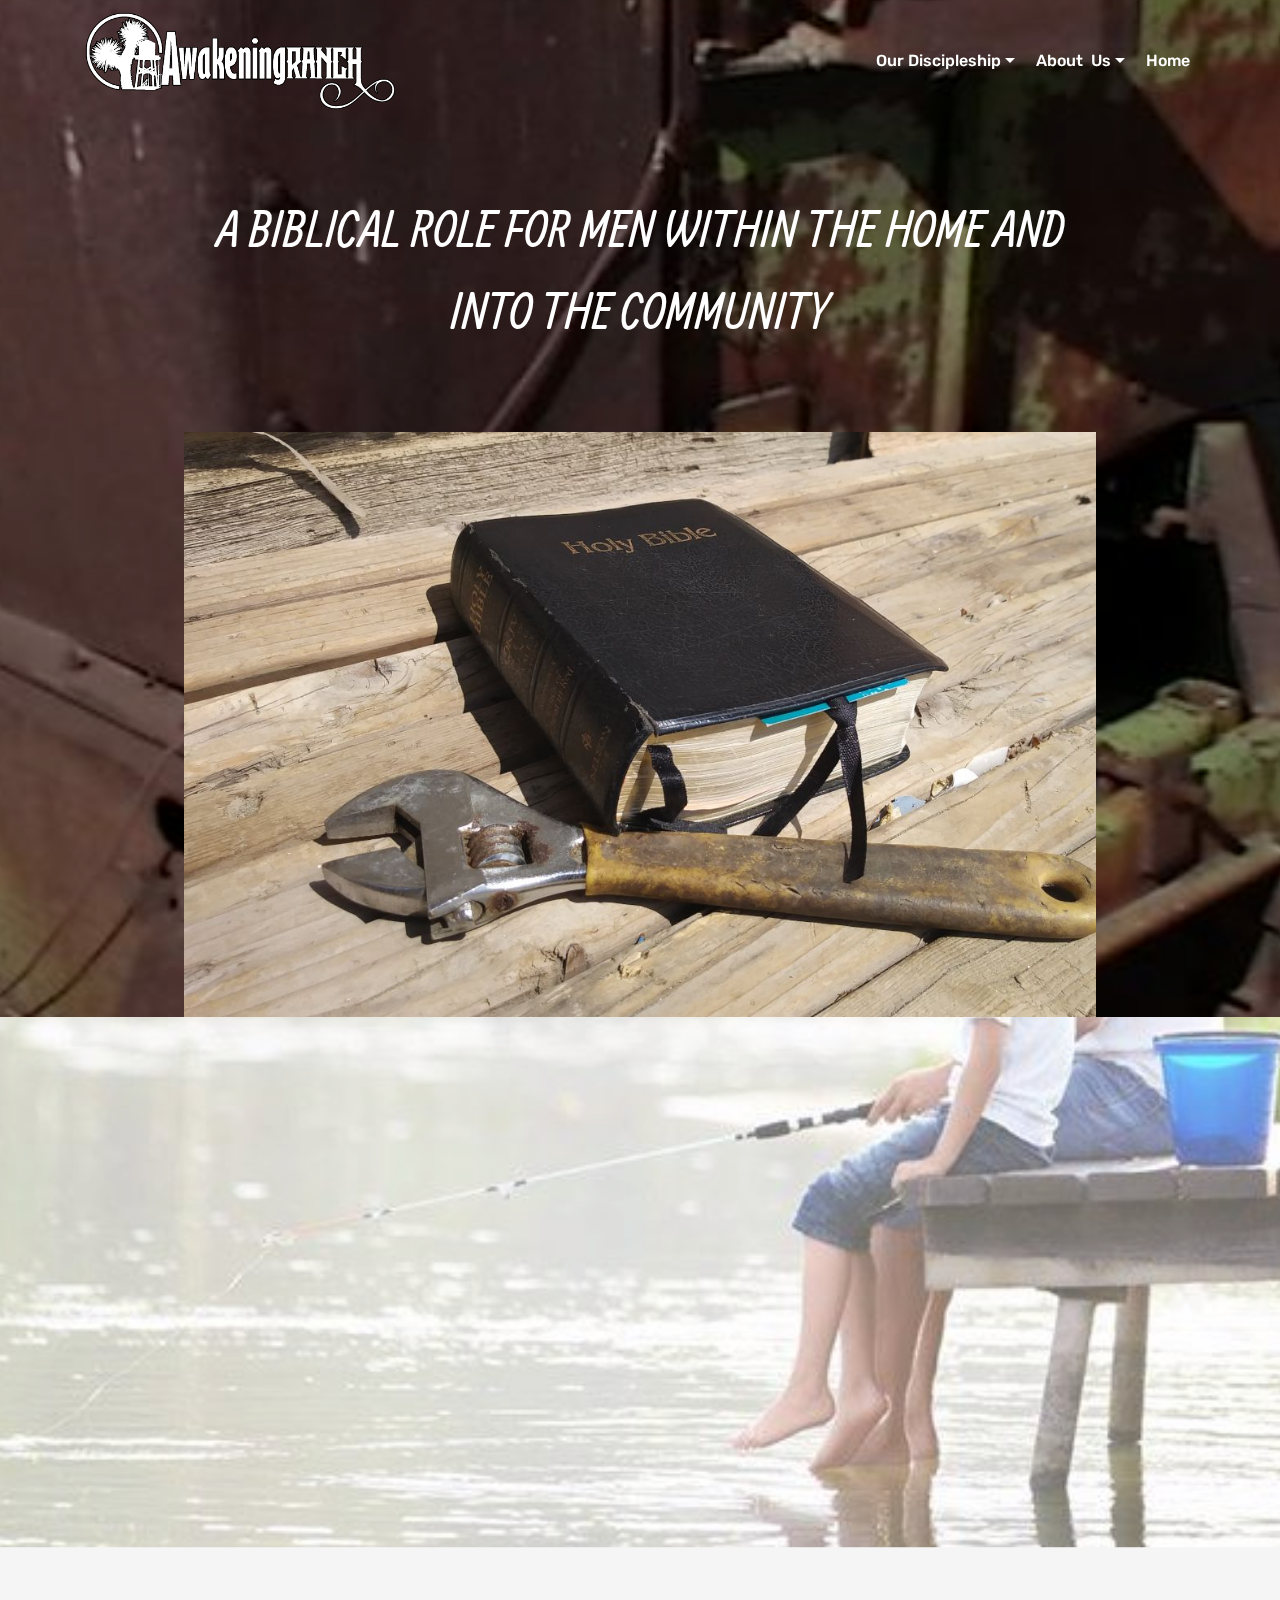
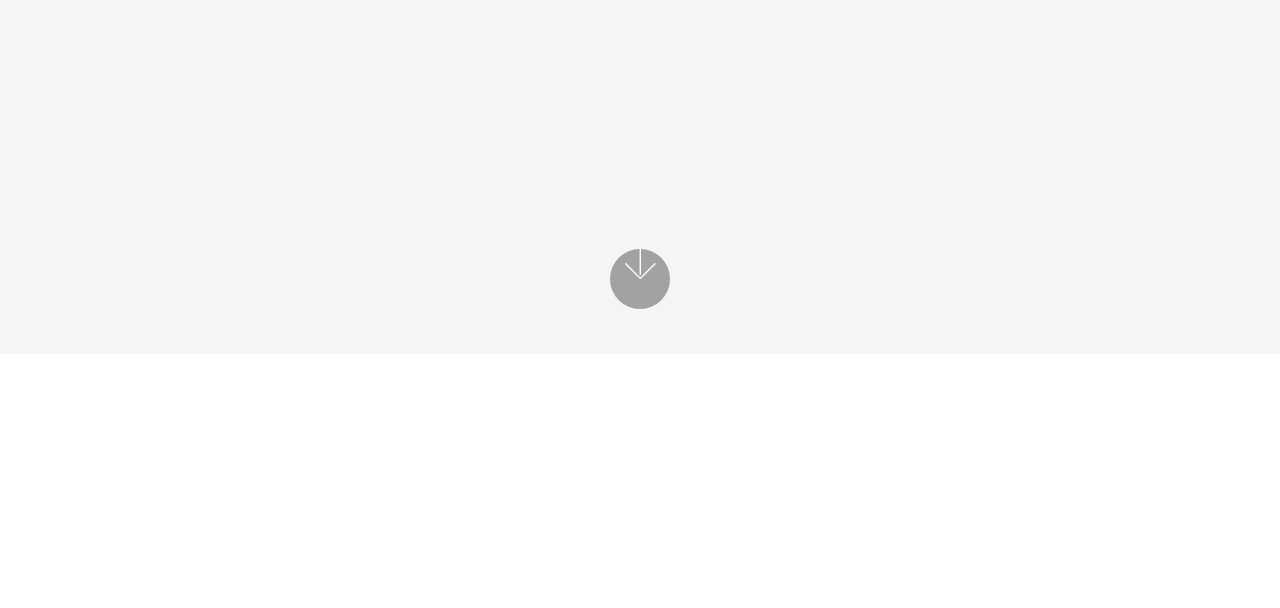
==== commit 0feab154: "create github pages" ====
--- a/page.html
+++ b/page.html
@@ -15,8 +15,9 @@
   <link rel="stylesheet" href="assets/bootstrap/css/bootstrap.min.css">
   <link rel="stylesheet" href="assets/bootstrap/css/bootstrap-grid.min.css">
   <link rel="stylesheet" href="assets/bootstrap/css/bootstrap-reboot.min.css">
+  <link rel="stylesheet" href="assets/socicon/css/styles.css">
+  <link rel="stylesheet" href="assets/animatecss/animate.min.css">
   <link rel="stylesheet" href="assets/dropdown/css/style.css">
-  <link rel="stylesheet" href="assets/socicon/css/styles.css">
   <link rel="stylesheet" href="assets/theme/css/style.css">
   <link rel="stylesheet" href="assets/mobirise/css/mbr-additional.css" type="text/css">
   
@@ -61,7 +62,7 @@
     </nav>
 </section>
 
-<section class="engine"><a href="https://mobirise.ws/n">best website maker app</a></section><section class="header4 cid-r0NI6tH9g9 mbr-parallax-background" id="header4-12">
+<section class="engine"><a href="https://mobirise.ws/e">best web design software</a></section><section class="header4 cid-r0NI6tH9g9 mbr-parallax-background" id="header4-12">
 
     
 
@@ -133,10 +134,9 @@
                     
                 <li class="foot-menu-item mbr-fonts-style display-7">
                         <a class="text-white mbr-bold" href="page1.html" target="_blank">About Us</a>
-                    </li><li class="foot-menu-item mbr-fonts-style display-7">
-                        <a class="text-white mbr-bold" href="#" target="_blank">D</a><a href="page.html" class="text-white"><strong>iscipleship</strong></a></li><li class="foot-menu-item mbr-fonts-style display-7">
-                        <a class="text-white mbr-bold" href="#" target="_blank">Get In Touch</a>
-                    </li><li class="foot-menu-item mbr-fonts-style display-7"><strong>AR Church Cooperative&nbsp;</strong></li><li class="foot-menu-item mbr-fonts-style display-7">
+                    </li><li class="foot-menu-item mbr-fonts-style display-7"><a href="page.html" class="text-white"><strong>Discipleship</strong></a></li><li class="foot-menu-item mbr-fonts-style display-7">
+                        <a class="text-white mbr-bold" href="#" target="_blank">Get In Touch</a></li><li class="foot-menu-item mbr-fonts-style display-7"><strong>Christ Mindedness Today</strong></li><li class="foot-menu-item mbr-fonts-style display-7"><a class="text-white mbr-bold" href="#" target="_blank">AR Church Cooperative</a></li><li class="foot-menu-item mbr-fonts-style display-7">
+                        <a class="text-white mbr-bold" href="#" target="_blank">Work Blessings </a></li><li class="foot-menu-item mbr-fonts-style display-7">
                         <a class="text-white mbr-bold" href="#" target="_blank">Work</a>&nbsp; <strong>Blessings &nbsp;</strong> &nbsp; &nbsp; &nbsp; &nbsp; &nbsp; &nbsp; &nbsp; &nbsp; &nbsp;</li></ul>
             </div>
             <div class="row social-row">
@@ -180,11 +180,14 @@
   <script src="assets/tether/tether.min.js"></script>
   <script src="assets/bootstrap/js/bootstrap.min.js"></script>
   <script src="assets/smoothscroll/smooth-scroll.js"></script>
+  <script src="assets/touchswipe/jquery.touch-swipe.min.js"></script>
+  <script src="assets/viewportchecker/jquery.viewportchecker.js"></script>
+  <script src="assets/parallax/jarallax.min.js"></script>
   <script src="assets/dropdown/js/script.min.js"></script>
-  <script src="assets/touchswipe/jquery.touch-swipe.min.js"></script>
-  <script src="assets/parallax/jarallax.min.js"></script>
   <script src="assets/theme/js/script.js"></script>
   
   
-</body>
+ <div id="scrollToTop" class="scrollToTop mbr-arrow-up"><a style="text-align: center;"><i></i></a></div>
+    <input name="animation" type="hidden">
+  </body>
 </html>--- a/assets/mobirise/css/mbr-additional.css
+++ b/assets/mobirise/css/mbr-additional.css
@@ -1,4 +1,5 @@
-@import url(https://fonts.googleapis.com/css?family=Poppins:100,100i,200,200i,300,300i,400,400i,500,500i,600,600i,700,700i,800,800i,900,900i);
+@import url(https://fonts.googleapis.com/css?family=Cutive:400);
+@import url(https://fonts.googleapis.com/css?family=Allan:400,700);
 @import url(https://fonts.googleapis.com/css?family=Rubik:300,300i,400,400i,500,500i,700,700i,900,900i);
 
 
@@ -21,18 +22,18 @@
   line-height: 1.6;
 }
 .display-1 {
-  font-family: 'Poppins', sans-serif;
-  font-size: 1.8rem;
+  font-family: 'Cutive', serif;
+  font-size: 3.2rem;
 }
 .display-1 > .mbr-iconfont {
-  font-size: 2.88rem;
+  font-size: 5.12rem;
 }
 .display-2 {
-  font-family: 'Rubik', sans-serif;
-  font-size: 3rem;
+  font-family: 'Allan', display;
+  font-size: 3.2rem;
 }
 .display-2 > .mbr-iconfont {
-  font-size: 4.8rem;
+  font-size: 5.12rem;
 }
 .display-4 {
   font-family: 'Rubik', sans-serif;
@@ -43,17 +44,17 @@
 }
 .display-5 {
   font-family: 'Rubik', sans-serif;
-  font-size: 1.5rem;
+  font-size: 1.8rem;
 }
 .display-5 > .mbr-iconfont {
-  font-size: 2.4rem;
+  font-size: 2.88rem;
 }
 .display-7 {
   font-family: 'Rubik', sans-serif;
-  font-size: 1rem;
+  font-size: 1.6rem;
 }
 .display-7 > .mbr-iconfont {
-  font-size: 1.6rem;
+  font-size: 2.56rem;
 }
 /* ---- Fluid typography for mobile devices ---- */
 /* 1.4 - font scale ratio ( bootstrap == 1.42857 ) */
@@ -62,14 +63,14 @@
 /* 0.65 - min scale variable, may vary */
 @media (max-width: 768px) {
   .display-1 {
-    font-size: 1.44rem;
-    font-size: calc( 1.28rem + (1.8 - 1.28) * ((100vw - 20rem) / (48 - 20)));
-    line-height: calc( 1.4 * (1.28rem + (1.8 - 1.28) * ((100vw - 20rem) / (48 - 20))));
+    font-size: 2.56rem;
+    font-size: calc( 1.77rem + (3.2 - 1.77) * ((100vw - 20rem) / (48 - 20)));
+    line-height: calc( 1.4 * (1.77rem + (3.2 - 1.77) * ((100vw - 20rem) / (48 - 20))));
   }
   .display-2 {
-    font-size: 2.4rem;
-    font-size: calc( 1.7rem + (3 - 1.7) * ((100vw - 20rem) / (48 - 20)));
-    line-height: calc( 1.4 * (1.7rem + (3 - 1.7) * ((100vw - 20rem) / (48 - 20))));
+    font-size: 2.56rem;
+    font-size: calc( 1.77rem + (3.2 - 1.77) * ((100vw - 20rem) / (48 - 20)));
+    line-height: calc( 1.4 * (1.77rem + (3.2 - 1.77) * ((100vw - 20rem) / (48 - 20))));
   }
   .display-4 {
     font-size: 0.8rem;
@@ -77,9 +78,9 @@
     line-height: calc( 1.4 * (1rem + (1 - 1) * ((100vw - 20rem) / (48 - 20))));
   }
   .display-5 {
-    font-size: 1.2rem;
-    font-size: calc( 1.175rem + (1.5 - 1.175) * ((100vw - 20rem) / (48 - 20)));
-    line-height: calc( 1.4 * (1.175rem + (1.5 - 1.175) * ((100vw - 20rem) / (48 - 20))));
+    font-size: 1.44rem;
+    font-size: calc( 1.28rem + (1.8 - 1.28) * ((100vw - 20rem) / (48 - 20)));
+    line-height: calc( 1.4 * (1.28rem + (1.8 - 1.28) * ((100vw - 20rem) / (48 - 20))));
   }
 }
 /* Buttons */
@@ -529,15 +530,6 @@
 .alert-danger {
   background-color: #b1a374;
 }
-.mbr-section-btn a.btn:not(.btn-form) {
-  border-radius: 100px;
-}
-.mbr-section-btn a.btn:not(.btn-form):hover {
-  box-shadow: 0 10px 40px 0 rgba(0, 0, 0, 0.2);
-}
-.mbr-gallery-filter li a {
-  border-radius: 100px !important;
-}
 .mbr-gallery-filter li.active .btn {
   background-color: #55b4d4;
   border-color: #55b4d4;
@@ -546,9 +538,6 @@
 .mbr-gallery-filter li.active .btn:focus {
   box-shadow: none;
 }
-.nav-tabs .nav-link {
-  border-radius: 100px !important;
-}
 .btn-form {
   border-radius: 0;
 }
@@ -580,9 +569,6 @@
   color: #dfd9c6;
 }
 /* Scroll to top button*/
-.scrollToTop_wraper {
-  opacity: 0 !important;
-}
 #scrollToTop a i:before {
   content: '';
   position: absolute;
@@ -649,13 +635,13 @@
   box-shadow: none;
   color: #565656;
   font-family: 'Rubik', sans-serif;
-  font-size: 1rem;
+  font-size: 1.6rem;
   line-height: 1.43;
   min-height: 3.5em;
   padding: 1.07em .5em;
 }
 .form-control > .mbr-iconfont {
-  font-size: 1.6rem;
+  font-size: 2.56rem;
 }
 .form-control,
 .form-control:focus {
@@ -708,45 +694,6 @@
 /* Forms */
 .mbr-form .btn {
   margin: .4rem 0;
-}
-.mbr-form .input-group-btn a.btn {
-  border-radius: 100px !important;
-}
-.mbr-form .input-group-btn a.btn:hover {
-  box-shadow: 0 10px 40px 0 rgba(0, 0, 0, 0.2);
-}
-.mbr-form .input-group-btn button[type="submit"] {
-  border-radius: 100px !important;
-  padding: 1rem 3rem;
-}
-.mbr-form .input-group-btn button[type="submit"]:hover {
-  box-shadow: 0 10px 40px 0 rgba(0, 0, 0, 0.2);
-}
-.form2 .form-control {
-  border-top-left-radius: 100px;
-  border-bottom-left-radius: 100px;
-}
-.form2 .input-group-btn a.btn {
-  border-top-left-radius: 0 !important;
-  border-bottom-left-radius: 0 !important;
-}
-.form2 .input-group-btn button[type="submit"] {
-  border-top-left-radius: 0 !important;
-  border-bottom-left-radius: 0 !important;
-}
-.form3 input[type="email"] {
-  border-radius: 100px !important;
-}
-@media (max-width: 349px) {
-  .form2 input[type="email"] {
-    border-radius: 100px !important;
-  }
-  .form2 .input-group-btn a.btn {
-    border-radius: 100px !important;
-  }
-  .form2 .input-group-btn button[type="submit"] {
-    border-radius: 100px !important;
-  }
 }
 @media (max-width: 767px) {
   .btn {
@@ -792,39 +739,7 @@
 .mbr-footer .mbr-contacts li a:hover {
   color: #55b4d4;
 }
-.footer3 input[type="email"],
-.footer4 input[type="email"] {
-  border-radius: 100px !important;
-}
-.footer3 .input-group-btn a.btn,
-.footer4 .input-group-btn a.btn {
-  border-radius: 100px !important;
-}
-.footer3 .input-group-btn button[type="submit"],
-.footer4 .input-group-btn button[type="submit"] {
-  border-radius: 100px !important;
-}
 /* Headers*/
-.header13 .form-inline input[type="email"],
-.header14 .form-inline input[type="email"] {
-  border-radius: 100px;
-}
-.header13 .form-inline input[type="text"],
-.header14 .form-inline input[type="text"] {
-  border-radius: 100px;
-}
-.header13 .form-inline input[type="tel"],
-.header14 .form-inline input[type="tel"] {
-  border-radius: 100px;
-}
-.header13 .form-inline a.btn,
-.header14 .form-inline a.btn {
-  border-radius: 100px;
-}
-.header13 .form-inline button,
-.header14 .form-inline button {
-  border-radius: 100px !important;
-}
 .offset-1 {
   margin-left: 8.33333%;
 }
@@ -1364,880 +1279,15 @@
   height: auto;
   min-height: 100vh;
 }
-.cid-qV9vvLwKeL .navbar {
-  padding: .5rem 0;
-  background: #333333;
-  transition: none;
-  min-height: 77px;
-}
-.cid-qV9vvLwKeL .navbar-dropdown.bg-color.transparent.opened {
-  background: #333333;
-}
-.cid-qV9vvLwKeL a {
-  font-style: normal;
-}
-.cid-qV9vvLwKeL .nav-item span {
-  padding-right: 0.4em;
-  line-height: 0.5em;
-  vertical-align: text-bottom;
-  position: relative;
-  text-decoration: none;
-}
-.cid-qV9vvLwKeL .nav-item a {
-  display: flex;
-  align-items: center;
-  justify-content: center;
-  padding: 0.7rem 0 !important;
-  margin: 0rem .65rem !important;
-}
-.cid-qV9vvLwKeL .nav-item:focus,
-.cid-qV9vvLwKeL .nav-link:focus {
-  outline: none;
-}
-.cid-qV9vvLwKeL .btn {
-  padding: 0.4rem 1.5rem;
-  display: inline-flex;
-  align-items: center;
-}
-.cid-qV9vvLwKeL .btn .mbr-iconfont {
-  font-size: 1.6rem;
-}
-.cid-qV9vvLwKeL .menu-logo {
-  margin-right: auto;
-}
-.cid-qV9vvLwKeL .menu-logo .navbar-brand {
-  display: flex;
-  margin-left: 5rem;
-  padding: 0;
-  transition: padding .2s;
-  min-height: 3.8rem;
-  align-items: center;
-}
-.cid-qV9vvLwKeL .menu-logo .navbar-brand .navbar-caption-wrap {
-  display: -webkit-flex;
-  -webkit-align-items: center;
-  align-items: center;
-  word-break: break-word;
-  min-width: 7rem;
-  margin: .3rem 0;
-}
-.cid-qV9vvLwKeL .menu-logo .navbar-brand .navbar-caption-wrap .navbar-caption {
-  line-height: 1.2rem !important;
-  padding-right: 2rem;
-}
-.cid-qV9vvLwKeL .menu-logo .navbar-brand .navbar-logo {
-  font-size: 4rem;
-  transition: font-size 0.25s;
-}
-.cid-qV9vvLwKeL .menu-logo .navbar-brand .navbar-logo img {
-  display: flex;
-}
-.cid-qV9vvLwKeL .menu-logo .navbar-brand .navbar-logo .mbr-iconfont {
-  transition: font-size 0.25s;
-}
-.cid-qV9vvLwKeL .navbar-toggleable-sm .navbar-collapse {
-  justify-content: flex-end;
-  -webkit-justify-content: flex-end;
-  padding-right: 5rem;
-  width: auto;
-}
-.cid-qV9vvLwKeL .navbar-toggleable-sm .navbar-collapse .navbar-nav {
-  flex-wrap: wrap;
-  -webkit-flex-wrap: wrap;
-  padding-left: 0;
-}
-.cid-qV9vvLwKeL .navbar-toggleable-sm .navbar-collapse .navbar-nav .nav-item {
-  -webkit-align-self: center;
-  align-self: center;
-}
-.cid-qV9vvLwKeL .navbar-toggleable-sm .navbar-collapse .navbar-buttons {
-  padding-left: 0;
-  padding-bottom: 0;
-}
-.cid-qV9vvLwKeL .dropdown .dropdown-menu {
-  background: #333333;
-  display: none;
-  position: absolute;
-  min-width: 5rem;
-  padding-top: 1.4rem;
-  padding-bottom: 1.4rem;
-  text-align: left;
-}
-.cid-qV9vvLwKeL .dropdown .dropdown-menu .dropdown-item {
-  width: auto;
-  padding: 0.235em 1.5385em 0.235em 1.5385em !important;
-}
-.cid-qV9vvLwKeL .dropdown .dropdown-menu .dropdown-item::after {
-  right: 0.5rem;
-}
-.cid-qV9vvLwKeL .dropdown .dropdown-menu .dropdown-submenu {
-  margin: 0;
-}
-.cid-qV9vvLwKeL .dropdown.open > .dropdown-menu {
-  display: block;
-}
-.cid-qV9vvLwKeL .navbar-toggleable-sm.opened:after {
-  position: absolute;
-  width: 100vw;
-  height: 100vh;
-  content: '';
-  background-color: rgba(0, 0, 0, 0.1);
-  left: 0;
-  bottom: 0;
-  transform: translateY(100%);
-  -webkit-transform: translateY(100%);
-  z-index: 1000;
-}
-.cid-qV9vvLwKeL .navbar.navbar-short {
-  min-height: 60px;
-  transition: all .2s;
-}
-.cid-qV9vvLwKeL .navbar.navbar-short .navbar-toggler-right {
-  top: 20px;
-}
-.cid-qV9vvLwKeL .navbar.navbar-short .navbar-logo a {
-  font-size: 2.5rem !important;
-  line-height: 2.5rem;
-  transition: font-size 0.25s;
-}
-.cid-qV9vvLwKeL .navbar.navbar-short .navbar-logo a .mbr-iconfont {
-  font-size: 2.5rem !important;
-}
-.cid-qV9vvLwKeL .navbar.navbar-short .navbar-logo a img {
-  height: 3rem !important;
-}
-.cid-qV9vvLwKeL .navbar.navbar-short .navbar-brand {
-  min-height: 3rem;
-}
-.cid-qV9vvLwKeL button.navbar-toggler {
-  width: 31px;
-  height: 18px;
-  cursor: pointer;
-  transition: all .2s;
-  top: 1.5rem;
-  right: 1rem;
-}
-.cid-qV9vvLwKeL button.navbar-toggler:focus {
-  outline: none;
-}
-.cid-qV9vvLwKeL button.navbar-toggler .hamburger span {
-  position: absolute;
-  right: 0;
-  width: 30px;
-  height: 2px;
-  border-right: 5px;
-  background-color: #ffffff;
-}
-.cid-qV9vvLwKeL button.navbar-toggler .hamburger span:nth-child(1) {
-  top: 0;
-  transition: all .2s;
-}
-.cid-qV9vvLwKeL button.navbar-toggler .hamburger span:nth-child(2) {
-  top: 8px;
-  transition: all .15s;
-}
-.cid-qV9vvLwKeL button.navbar-toggler .hamburger span:nth-child(3) {
-  top: 8px;
-  transition: all .15s;
-}
-.cid-qV9vvLwKeL button.navbar-toggler .hamburger span:nth-child(4) {
-  top: 16px;
-  transition: all .2s;
-}
-.cid-qV9vvLwKeL nav.opened .hamburger span:nth-child(1) {
-  top: 8px;
-  width: 0;
-  opacity: 0;
-  right: 50%;
-  transition: all .2s;
-}
-.cid-qV9vvLwKeL nav.opened .hamburger span:nth-child(2) {
-  -webkit-transform: rotate(45deg);
-  transform: rotate(45deg);
-  transition: all .25s;
-}
-.cid-qV9vvLwKeL nav.opened .hamburger span:nth-child(3) {
-  -webkit-transform: rotate(-45deg);
-  transform: rotate(-45deg);
-  transition: all .25s;
-}
-.cid-qV9vvLwKeL nav.opened .hamburger span:nth-child(4) {
-  top: 8px;
-  width: 0;
-  opacity: 0;
-  right: 50%;
-  transition: all .2s;
-}
-.cid-qV9vvLwKeL .collapsed.navbar-expand {
-  flex-direction: column;
-}
-.cid-qV9vvLwKeL .collapsed .btn {
-  display: flex;
-}
-.cid-qV9vvLwKeL .collapsed .navbar-collapse {
-  display: none !important;
-  padding-right: 0 !important;
-}
-.cid-qV9vvLwKeL .collapsed .navbar-collapse.collapsing,
-.cid-qV9vvLwKeL .collapsed .navbar-collapse.show {
-  display: block !important;
-}
-.cid-qV9vvLwKeL .collapsed .navbar-collapse.collapsing .navbar-nav,
-.cid-qV9vvLwKeL .collapsed .navbar-collapse.show .navbar-nav {
-  display: block;
-  text-align: center;
-}
-.cid-qV9vvLwKeL .collapsed .navbar-collapse.collapsing .navbar-nav .nav-item,
-.cid-qV9vvLwKeL .collapsed .navbar-collapse.show .navbar-nav .nav-item {
-  clear: both;
-}
-.cid-qV9vvLwKeL .collapsed .navbar-collapse.collapsing .navbar-nav .nav-item:last-child,
-.cid-qV9vvLwKeL .collapsed .navbar-collapse.show .navbar-nav .nav-item:last-child {
-  margin-bottom: 1rem;
-}
-.cid-qV9vvLwKeL .collapsed .navbar-collapse.collapsing .navbar-buttons,
-.cid-qV9vvLwKeL .collapsed .navbar-collapse.show .navbar-buttons {
-  text-align: center;
-}
-.cid-qV9vvLwKeL .collapsed .navbar-collapse.collapsing .navbar-buttons:last-child,
-.cid-qV9vvLwKeL .collapsed .navbar-collapse.show .navbar-buttons:last-child {
-  margin-bottom: 1rem;
-}
-.cid-qV9vvLwKeL .collapsed button.navbar-toggler {
-  display: block;
-}
-.cid-qV9vvLwKeL .collapsed .navbar-brand {
-  margin-left: 1rem !important;
-}
-.cid-qV9vvLwKeL .collapsed .navbar-toggleable-sm {
-  flex-direction: column;
-  -webkit-flex-direction: column;
-}
-.cid-qV9vvLwKeL .collapsed .dropdown .dropdown-menu {
-  width: 100%;
-  text-align: center;
-  position: relative;
-  opacity: 0;
-  display: block;
-  height: 0;
-  visibility: hidden;
-  padding: 0;
-  transition-duration: .5s;
-  transition-property: opacity,padding,height;
-}
-.cid-qV9vvLwKeL .collapsed .dropdown.open > .dropdown-menu {
-  position: relative;
-  opacity: 1;
-  height: auto;
-  padding: 1.4rem 0;
-  visibility: visible;
-}
-.cid-qV9vvLwKeL .collapsed .dropdown .dropdown-submenu {
-  left: 0;
-  text-align: center;
-  width: 100%;
-}
-.cid-qV9vvLwKeL .collapsed .dropdown .dropdown-toggle[data-toggle="dropdown-submenu"]::after {
-  margin-top: 0;
-  position: inherit;
-  right: 0;
-  top: 50%;
-  display: inline-block;
-  width: 0;
-  height: 0;
-  margin-left: .3em;
-  vertical-align: middle;
-  content: "";
-  border-top: .30em solid;
-  border-right: .30em solid transparent;
-  border-left: .30em solid transparent;
-}
-@media (max-width: 991px) {
-  .cid-qV9vvLwKeL .navbar-expand {
-    flex-direction: column;
-  }
-  .cid-qV9vvLwKeL img {
-    height: 3.8rem !important;
-  }
-  .cid-qV9vvLwKeL .btn {
-    display: flex;
-  }
-  .cid-qV9vvLwKeL button.navbar-toggler {
-    display: block;
-  }
-  .cid-qV9vvLwKeL .navbar-brand {
-    margin-left: 1rem !important;
-  }
-  .cid-qV9vvLwKeL .navbar-toggleable-sm {
-    flex-direction: column;
-    -webkit-flex-direction: column;
-  }
-  .cid-qV9vvLwKeL .navbar-collapse {
-    display: none !important;
-    padding-right: 0 !important;
-  }
-  .cid-qV9vvLwKeL .navbar-collapse.collapsing,
-  .cid-qV9vvLwKeL .navbar-collapse.show {
-    display: block !important;
-  }
-  .cid-qV9vvLwKeL .navbar-collapse.collapsing .navbar-nav,
-  .cid-qV9vvLwKeL .navbar-collapse.show .navbar-nav {
-    display: block;
-    text-align: center;
-  }
-  .cid-qV9vvLwKeL .navbar-collapse.collapsing .navbar-nav .nav-item,
-  .cid-qV9vvLwKeL .navbar-collapse.show .navbar-nav .nav-item {
-    clear: both;
-  }
-  .cid-qV9vvLwKeL .navbar-collapse.collapsing .navbar-nav .nav-item:last-child,
-  .cid-qV9vvLwKeL .navbar-collapse.show .navbar-nav .nav-item:last-child {
-    margin-bottom: 1rem;
-  }
-  .cid-qV9vvLwKeL .navbar-collapse.collapsing .navbar-buttons,
-  .cid-qV9vvLwKeL .navbar-collapse.show .navbar-buttons {
-    text-align: center;
-  }
-  .cid-qV9vvLwKeL .navbar-collapse.collapsing .navbar-buttons:last-child,
-  .cid-qV9vvLwKeL .navbar-collapse.show .navbar-buttons:last-child {
-    margin-bottom: 1rem;
-  }
-  .cid-qV9vvLwKeL .dropdown .dropdown-menu {
-    width: 100%;
-    text-align: center;
-    position: relative;
-    opacity: 0;
-    display: block;
-    height: 0;
-    visibility: hidden;
-    padding: 0;
-    transition-duration: .5s;
-    transition-property: opacity,padding,height;
-  }
-  .cid-qV9vvLwKeL .dropdown.open > .dropdown-menu {
-    position: relative;
-    opacity: 1;
-    height: auto;
-    padding: 1.4rem 0;
-    visibility: visible;
-  }
-  .cid-qV9vvLwKeL .dropdown .dropdown-submenu {
-    left: 0;
-    text-align: center;
-    width: 100%;
-  }
-  .cid-qV9vvLwKeL .dropdown .dropdown-toggle[data-toggle="dropdown-submenu"]::after {
-    margin-top: 0;
-    position: inherit;
-    right: 0;
-    top: 50%;
-    display: inline-block;
-    width: 0;
-    height: 0;
-    margin-left: .3em;
-    vertical-align: middle;
-    content: "";
-    border-top: .30em solid;
-    border-right: .30em solid transparent;
-    border-left: .30em solid transparent;
-  }
-}
-@media (min-width: 767px) {
-  .cid-qV9vvLwKeL .menu-logo {
-    flex-shrink: 0;
-  }
-}
-.cid-qV9vvLwKeL .navbar-collapse {
-  flex-basis: auto;
-}
-.cid-qV9vvLwKeL .nav-link:hover,
-.cid-qV9vvLwKeL .dropdown-item:hover {
-  color: #c1c1c1 !important;
-}
-.cid-r0OlIFNriI .modal-body .close {
-  background: #1b1b1b;
-}
-.cid-r0OlIFNriI .modal-body .close span {
-  font-style: normal;
-}
-.cid-r0OlIFNriI .carousel-inner > .active,
-.cid-r0OlIFNriI .carousel-inner > .next,
-.cid-r0OlIFNriI .carousel-inner > .prev {
-  display: table;
-}
-.cid-r0OlIFNriI .carousel-control .icon-next,
-.cid-r0OlIFNriI .carousel-control .icon-prev {
-  margin-top: -18px;
-  font-size: 40px;
-  line-height: 27px;
-}
-.cid-r0OlIFNriI .carousel-control:hover {
-  background: #1b1b1b;
-  color: #fff;
-  opacity: 1;
-}
-@media (max-width: 767px) {
-  .cid-r0OlIFNriI .container .carousel-control {
-    margin-bottom: 0;
-  }
-}
-.cid-r0OlIFNriI .boxed-slider {
-  position: relative;
-  padding: 93px 0;
-}
-.cid-r0OlIFNriI .boxed-slider > div {
-  position: relative;
-}
-.cid-r0OlIFNriI .container img {
-  width: 100%;
-}
-.cid-r0OlIFNriI .container img + .row {
-  position: absolute;
-  top: 50%;
-  left: 0;
-  right: 0;
-  -webkit-transform: translateY(-50%);
-  -moz-transform: translateY(-50%);
-  transform: translateY(-50%);
-  z-index: 2;
-}
-.cid-r0OlIFNriI .mbr-section {
-  padding: 0;
-  background-attachment: scroll;
-}
-.cid-r0OlIFNriI .mbr-table-cell {
-  padding: 0;
-}
-.cid-r0OlIFNriI .container .carousel-indicators {
-  margin-bottom: 3px;
-}
-.cid-r0OlIFNriI .carousel-caption {
-  top: 50%;
-  right: 0;
-  bottom: auto;
-  left: 0;
-  display: flex;
-  align-items: center;
-  -webkit-transform: translateY(-50%);
-  transform: translateY(-50%);
-}
-.cid-r0OlIFNriI .mbr-overlay {
-  z-index: 1;
-}
-.cid-r0OlIFNriI .container-slide.container {
-  min-width: 100%;
-  min-height: 100vh;
-  padding: 0;
-}
-.cid-r0OlIFNriI .carousel-item {
-  background-position: 50% 50%;
-  background-repeat: no-repeat;
-  background-size: cover;
-  -o-transition: -o-transform 0.6s ease-in-out;
-  -webkit-transition: -webkit-transform 0.6s ease-in-out;
-  transition: transform 0.6s ease-in-out, -webkit-transform 0.6s ease-in-out, -o-transform 0.6s ease-in-out;
-  -webkit-backface-visibility: hidden;
-  backface-visibility: hidden;
-  -webkit-perspective: 1000px;
-  perspective: 1000px;
-}
-@media (max-width: 576px) {
-  .cid-r0OlIFNriI .carousel-item .container {
-    width: 100%;
-  }
-}
-.cid-r0OlIFNriI .carousel-item-next.carousel-item-left,
-.cid-r0OlIFNriI .carousel-item-prev.carousel-item-right {
-  -webkit-transform: translate3d(0, 0, 0);
-  transform: translate3d(0, 0, 0);
-}
-.cid-r0OlIFNriI .active.carousel-item-right,
-.cid-r0OlIFNriI .carousel-item-next {
-  -webkit-transform: translate3d(100%, 0, 0);
-  transform: translate3d(100%, 0, 0);
-}
-.cid-r0OlIFNriI .active.carousel-item-left,
-.cid-r0OlIFNriI .carousel-item-prev {
-  -webkit-transform: translate3d(-100%, 0, 0);
-  transform: translate3d(-100%, 0, 0);
-}
-.cid-r0OlIFNriI .mbr-slider .carousel-control {
-  top: 50%;
-  width: 70px;
-  height: 70px;
-  margin-top: -1.5rem;
-  font-size: 35px;
-  background-color: rgba(0, 0, 0, 0.5);
-  border: 2px solid #fff;
-  border-radius: 50%;
-  transition: all .3s;
-}
-.cid-r0OlIFNriI .mbr-slider .carousel-control.carousel-control-prev {
-  left: 0;
-  margin-left: 2.5rem;
-}
-.cid-r0OlIFNriI .mbr-slider .carousel-control.carousel-control-next {
-  right: 0;
-  margin-right: 2.5rem;
-}
-.cid-r0OlIFNriI .mbr-slider .carousel-control .mbr-iconfont {
-  font-size: 2rem;
-}
-@media (max-width: 767px) {
-  .cid-r0OlIFNriI .mbr-slider .carousel-control {
-    top: auto;
-    bottom: 1rem;
-  }
-}
-.cid-r0OlIFNriI .mbr-slider .carousel-indicators {
-  position: absolute;
-  bottom: 0;
-  margin-bottom: 1.5rem !important;
-}
-.cid-r0OlIFNriI .mbr-slider .carousel-indicators li {
-  max-width: 20px;
-  width: 20px;
-  height: 20px;
-  max-height: 20px;
-  margin: 3px;
-  background-color: rgba(0, 0, 0, 0.5);
-  border: 2px solid #fff;
-  border-radius: 50%;
-  opacity: .5;
-  transition: all .3s;
-}
-.cid-r0OlIFNriI .mbr-slider .carousel-indicators li.active,
-.cid-r0OlIFNriI .mbr-slider .carousel-indicators li:hover {
-  opacity: .9;
-}
-.cid-r0OlIFNriI .mbr-slider .carousel-indicators li::after,
-.cid-r0OlIFNriI .mbr-slider .carousel-indicators li::before {
-  content: none;
-}
-.cid-r0OlIFNriI .mbr-slider .carousel-indicators.ie-fix {
-  left: 50%;
-  display: block;
-  width: 60%;
-  margin-left: -30%;
-  text-align: center;
-}
-@media (max-width: 576px) {
-  .cid-r0OlIFNriI .mbr-slider .carousel-indicators {
-    display: none !important;
-  }
-}
-.cid-r0OlIFNriI .mbr-slider > .container img {
-  width: 100%;
-}
-.cid-r0OlIFNriI .mbr-slider > .container img + .row {
-  position: absolute;
-  top: 50%;
-  right: 0;
-  left: 0;
-  z-index: 2;
-  -moz-transform: translateY(-50%);
-  -webkit-transform: translateY(-50%);
-  transform: translateY(-50%);
-}
-.cid-r0OlIFNriI .mbr-slider > .container .carousel-indicators {
-  margin-bottom: 3px;
-}
-@media (max-width: 576px) {
-  .cid-r0OlIFNriI .mbr-slider > .container .carousel-control {
-    margin-bottom: 0;
-  }
-}
-.cid-r0OlIFNriI .mbr-slider .mbr-section {
-  padding: 0;
-  background-attachment: scroll;
-}
-.cid-r0OlIFNriI .mbr-slider .mbr-table-cell {
-  padding: 0;
-}
-.cid-r0OlIFNriI .carousel-item .container.container-slide {
-  position: initial;
-  width: auto;
-  min-height: 0;
-}
-.cid-r0OlIFNriI .full-screen .slider-fullscreen-image {
-  min-height: 100vh;
-  background-repeat: no-repeat;
-  background-position: 50% 50%;
-  background-size: cover;
-}
-.cid-r0OlIFNriI .full-screen .slider-fullscreen-image.active {
-  display: -o-flex;
-}
-.cid-r0OlIFNriI .full-screen .container {
-  width: auto;
-  padding-right: 0;
-  padding-left: 0;
-}
-.cid-r0OlIFNriI .full-screen .carousel-item .container.container-slide {
-  width: 100%;
-  min-height: 100vh;
-  padding: 0;
-}
-.cid-r0OlIFNriI .full-screen .carousel-item .container.container-slide img {
-  display: none;
-}
-.cid-r0OlIFNriI .mbr-background-video-preview {
-  position: absolute;
-  top: 0;
-  right: 0;
-  bottom: 0;
-  left: 0;
-}
-.cid-r0OlIFNriI .mbr-overlay ~ .container-slide {
-  z-index: auto;
-}
-.cid-qV9zn3PVhh {
-  padding-top: 120px;
-  padding-bottom: 120px;
-  background-image: url("../../../assets/images/ar-tower-pond-bkgnd-1894x944.jpg");
-}
-.cid-qV9zn3PVhh .media-container-row {
-  flex-direction: row-reverse;
-}
-@media (min-width: 992px) {
-  .cid-qV9zn3PVhh .mbr-figure {
-    padding-right: 4rem;
-    padding-right: 0;
-    padding-left: 4rem;
-  }
-}
-@media (max-width: 991px) {
-  .cid-qV9zn3PVhh .mbr-figure {
-    padding-bottom: 3rem;
-  }
-}
-@media (max-width: 767px) {
-  .cid-qV9zn3PVhh .mbr-text {
-    text-align: center;
-  }
-}
-.cid-qV9zn3PVhh H1 {
-  color: #a7cdd1;
-}
-.cid-qVPK5ECIfN {
-  padding-top: 30px;
-  padding-bottom: 30px;
-  background-color: #c1c1c1;
-}
-.cid-qVPK5ECIfN h4 {
-  font-weight: 500;
-  margin-bottom: 0;
-  text-align: left;
-}
-.cid-qVPK5ECIfN p {
-  color: #767676;
-  text-align: left;
-}
-.cid-qVPK5ECIfN .card-box {
-  padding-top: 2rem;
-}
-.cid-qVPK5ECIfN .card-wrapper {
-  height: 100%;
-}
-.cid-r0PcpRKCtx {
-  padding-top: 0px;
-  padding-bottom: 0px;
-  background: #c1c1c1;
-}
-.cid-r0PcpRKCtx .images-container.container-fluid {
-  padding: 0;
-}
-.cid-r0PcpRKCtx .media-container-row {
-  margin: 0 auto;
-  align-items: stretch;
-}
-.cid-r0PcpRKCtx .media-container-row .img-item {
-  display: flex;
-  flex-direction: column;
-  justify-content: center;
-  position: relative;
-  width: 100%;
-  z-index: 1;
-}
-.cid-r0PcpRKCtx .media-container-row .img-item img {
-  width: 100%;
-  min-height: 1px;
-}
-.cid-r0PcpRKCtx .media-container-row .img-item .img-caption {
-  background: #ffffff;
-  z-index: 2;
-  padding: 1rem 1rem;
-  word-break: break-word;
-}
-.cid-r0PcpRKCtx .media-container-row .img-item .img-caption p {
-  margin-bottom: 0;
-}
-.cid-r0PcpRKCtx .media-container-row .img-item.item1 {
-  padding: 0 2rem 0 0;
-}
-@media (max-width: 992px) {
-  .cid-r0PcpRKCtx .img-item {
-    width: 100% !important;
-  }
-  .cid-r0PcpRKCtx .img-item.item1 {
-    width: 100%;
-    flex-basis: initial !important;
-    padding: 0 0 2rem 0 !important;
-  }
-}
-.cid-r0J5UVfmjE {
-  padding-top: 0px;
-  padding-bottom: 0px;
-  background-color: #ffffff;
-}
-.cid-r0J5UVfmjE .mbr-slider .carousel-control {
-  background: #1b1b1b;
-}
-.cid-r0J5UVfmjE .mbr-slider .carousel-control-prev {
-  left: 0;
-  margin-left: 2.5rem;
-}
-.cid-r0J5UVfmjE .mbr-slider .carousel-control-next {
-  right: 0;
-  margin-right: 2.5rem;
-}
-.cid-r0J5UVfmjE .mbr-slider .modal-body .close {
-  background: #1b1b1b;
-}
-.cid-r0J5UVfmjE .mbr-gallery-item > div::before {
-  content: '';
-  position: absolute;
-  left: 0;
-  top: 0;
-  width: 100%;
-  height: 100%;
-  background: #554346;
-  background: linear-gradient(to left, #554346, #45505b) !important;
-  opacity: 0;
-  -webkit-transition: 0.2s opacity ease-in-out;
-  transition: 0.2s opacity ease-in-out;
-}
-.cid-r0J5UVfmjE .mbr-gallery-item > div:hover .mbr-gallery-title::before {
-  background: transparent !important;
-}
-.cid-r0J5UVfmjE .mbr-gallery-item > div:hover:before {
-  opacity: 0.7 !important;
-}
-.cid-r0J5UVfmjE .mbr-gallery-title {
-  font-size: .9em;
-  position: absolute;
-  display: block;
-  width: 100%;
-  bottom: 0;
-  padding: 1rem;
-  color: #fff;
-  z-index: 2;
-}
-.cid-r0J5UVfmjE .mbr-gallery-title:before {
-  content: " ";
-  width: 100%;
-  height: 100%;
-  top: 0;
-  left: 0;
-  z-index: -1;
-  position: absolute;
-  background: #554346 !important;
-  background: linear-gradient(to left, #554346, #45505b) !important;
-  opacity: 0.7;
-  -webkit-transition: 0.2s background ease-in-out;
-  transition: 0.2s background ease-in-out;
-}
-.cid-r0JbedN8N7 {
-  padding-top: 15px;
-  padding-bottom: 15px;
-  background-color: #c1c1c1;
-}
-.cid-r0JbedN8N7 [class^="socicon-"]:before,
-.cid-r0JbedN8N7 [class*=" socicon-"]:before {
-  line-height: 44px;
-}
-.cid-r0JbedN8N7 .btn-social {
-  border-color: #149dcc;
-}
-.cid-r0JbedN8N7 .btn-social:hover {
-  background: #149dcc;
-}
-.cid-r0JbedN8N7 .btn-social:hover i.socicon {
-  color: #ffffff !important;
-}
-@media (max-width: 767px) {
-  .cid-r0JbedN8N7 .btn {
-    font-size: 20px !important;
-  }
-}
-.cid-r0JbmGd6oA {
-  padding-top: 30px;
-  padding-bottom: 30px;
-  background-color: #2e2e2e;
-}
-.cid-r0JbmGd6oA .row-links {
-  width: 100%;
-  justify-content: center;
-}
-.cid-r0JbmGd6oA .social-row {
-  width: 100%;
-  justify-content: center;
-}
-.cid-r0JbmGd6oA .media-container-row {
-  flex-direction: column;
-  justify-content: center;
-  align-items: center;
-}
-.cid-r0JbmGd6oA .media-container-row .foot-menu {
-  list-style: none;
-  display: flex;
-  justify-content: center;
-  flex-wrap: wrap;
-  padding: 0;
-  margin-bottom: 0;
-}
-.cid-r0JbmGd6oA .media-container-row .foot-menu li {
-  padding: 0 1rem 1rem 1rem;
-}
-.cid-r0JbmGd6oA .media-container-row .foot-menu li p {
-  margin: 0;
-}
-.cid-r0JbmGd6oA .media-container-row .social-list {
-  padding-left: 0;
-  margin-bottom: 0;
-  list-style: none;
-  display: flex;
-  flex-wrap: wrap;
-  justify-content: flex-end;
-  -webkit-justify-content: flex-end;
-}
-.cid-r0JbmGd6oA .media-container-row .social-list .mbr-iconfont-social {
-  font-size: 1.5rem;
-  color: #ffffff;
-}
-.cid-r0JbmGd6oA .media-container-row .social-list .soc-item {
-  margin: 0 .5rem;
-}
-.cid-r0JbmGd6oA .media-container-row .social-list a {
-  margin: 0;
-  opacity: .5;
-  -webkit-transition: .2s linear;
-  transition: .2s linear;
-}
-.cid-r0JbmGd6oA .media-container-row .social-list a:hover {
-  opacity: 1;
-}
-@media (max-width: 767px) {
-  .cid-r0JbmGd6oA .media-container-row .social-list {
-    justify-content: center;
-    -webkit-justify-content: center;
-  }
-}
-.cid-r0JbmGd6oA .media-container-row .row-copirayt {
-  word-break: break-word;
-  width: 100%;
-}
-.cid-r0JbmGd6oA .media-container-row .row-copirayt p {
-  width: 100%;
+.cid-r5Px2aavhm {
+  background-image: url("../../../assets/images/awakening-splash-screen-1280x800.jpg");
+}
+.cid-r5Px2aavhm .mbr-text,
+.cid-r5Px2aavhm .mbr-section-btn {
+  text-align: right;
+}
+.cid-r5Px2aavhm H1 {
+  text-align: right;
 }
 .cid-qV9vvLwKeL .navbar {
   padding: .5rem 0;
@@ -4516,3 +3566,1347 @@
 .cid-r0JbmGd6oA .media-container-row .row-copirayt p {
   width: 100%;
 }
+.cid-r2fNnIfBr2 .navbar {
+  padding: .5rem 0;
+  background: #333333;
+  transition: none;
+  min-height: 77px;
+}
+.cid-r2fNnIfBr2 .navbar-dropdown.bg-color.transparent.opened {
+  background: #333333;
+}
+.cid-r2fNnIfBr2 a {
+  font-style: normal;
+}
+.cid-r2fNnIfBr2 .nav-item span {
+  padding-right: 0.4em;
+  line-height: 0.5em;
+  vertical-align: text-bottom;
+  position: relative;
+  text-decoration: none;
+}
+.cid-r2fNnIfBr2 .nav-item a {
+  display: flex;
+  align-items: center;
+  justify-content: center;
+  padding: 0.7rem 0 !important;
+  margin: 0rem .65rem !important;
+}
+.cid-r2fNnIfBr2 .nav-item:focus,
+.cid-r2fNnIfBr2 .nav-link:focus {
+  outline: none;
+}
+.cid-r2fNnIfBr2 .btn {
+  padding: 0.4rem 1.5rem;
+  display: inline-flex;
+  align-items: center;
+}
+.cid-r2fNnIfBr2 .btn .mbr-iconfont {
+  font-size: 1.6rem;
+}
+.cid-r2fNnIfBr2 .menu-logo {
+  margin-right: auto;
+}
+.cid-r2fNnIfBr2 .menu-logo .navbar-brand {
+  display: flex;
+  margin-left: 5rem;
+  padding: 0;
+  transition: padding .2s;
+  min-height: 3.8rem;
+  align-items: center;
+}
+.cid-r2fNnIfBr2 .menu-logo .navbar-brand .navbar-caption-wrap {
+  display: -webkit-flex;
+  -webkit-align-items: center;
+  align-items: center;
+  word-break: break-word;
+  min-width: 7rem;
+  margin: .3rem 0;
+}
+.cid-r2fNnIfBr2 .menu-logo .navbar-brand .navbar-caption-wrap .navbar-caption {
+  line-height: 1.2rem !important;
+  padding-right: 2rem;
+}
+.cid-r2fNnIfBr2 .menu-logo .navbar-brand .navbar-logo {
+  font-size: 4rem;
+  transition: font-size 0.25s;
+}
+.cid-r2fNnIfBr2 .menu-logo .navbar-brand .navbar-logo img {
+  display: flex;
+}
+.cid-r2fNnIfBr2 .menu-logo .navbar-brand .navbar-logo .mbr-iconfont {
+  transition: font-size 0.25s;
+}
+.cid-r2fNnIfBr2 .navbar-toggleable-sm .navbar-collapse {
+  justify-content: flex-end;
+  -webkit-justify-content: flex-end;
+  padding-right: 5rem;
+  width: auto;
+}
+.cid-r2fNnIfBr2 .navbar-toggleable-sm .navbar-collapse .navbar-nav {
+  flex-wrap: wrap;
+  -webkit-flex-wrap: wrap;
+  padding-left: 0;
+}
+.cid-r2fNnIfBr2 .navbar-toggleable-sm .navbar-collapse .navbar-nav .nav-item {
+  -webkit-align-self: center;
+  align-self: center;
+}
+.cid-r2fNnIfBr2 .navbar-toggleable-sm .navbar-collapse .navbar-buttons {
+  padding-left: 0;
+  padding-bottom: 0;
+}
+.cid-r2fNnIfBr2 .dropdown .dropdown-menu {
+  background: #333333;
+  display: none;
+  position: absolute;
+  min-width: 5rem;
+  padding-top: 1.4rem;
+  padding-bottom: 1.4rem;
+  text-align: left;
+}
+.cid-r2fNnIfBr2 .dropdown .dropdown-menu .dropdown-item {
+  width: auto;
+  padding: 0.235em 1.5385em 0.235em 1.5385em !important;
+}
+.cid-r2fNnIfBr2 .dropdown .dropdown-menu .dropdown-item::after {
+  right: 0.5rem;
+}
+.cid-r2fNnIfBr2 .dropdown .dropdown-menu .dropdown-submenu {
+  margin: 0;
+}
+.cid-r2fNnIfBr2 .dropdown.open > .dropdown-menu {
+  display: block;
+}
+.cid-r2fNnIfBr2 .navbar-toggleable-sm.opened:after {
+  position: absolute;
+  width: 100vw;
+  height: 100vh;
+  content: '';
+  background-color: rgba(0, 0, 0, 0.1);
+  left: 0;
+  bottom: 0;
+  transform: translateY(100%);
+  -webkit-transform: translateY(100%);
+  z-index: 1000;
+}
+.cid-r2fNnIfBr2 .navbar.navbar-short {
+  min-height: 60px;
+  transition: all .2s;
+}
+.cid-r2fNnIfBr2 .navbar.navbar-short .navbar-toggler-right {
+  top: 20px;
+}
+.cid-r2fNnIfBr2 .navbar.navbar-short .navbar-logo a {
+  font-size: 2.5rem !important;
+  line-height: 2.5rem;
+  transition: font-size 0.25s;
+}
+.cid-r2fNnIfBr2 .navbar.navbar-short .navbar-logo a .mbr-iconfont {
+  font-size: 2.5rem !important;
+}
+.cid-r2fNnIfBr2 .navbar.navbar-short .navbar-logo a img {
+  height: 3rem !important;
+}
+.cid-r2fNnIfBr2 .navbar.navbar-short .navbar-brand {
+  min-height: 3rem;
+}
+.cid-r2fNnIfBr2 button.navbar-toggler {
+  width: 31px;
+  height: 18px;
+  cursor: pointer;
+  transition: all .2s;
+  top: 1.5rem;
+  right: 1rem;
+}
+.cid-r2fNnIfBr2 button.navbar-toggler:focus {
+  outline: none;
+}
+.cid-r2fNnIfBr2 button.navbar-toggler .hamburger span {
+  position: absolute;
+  right: 0;
+  width: 30px;
+  height: 2px;
+  border-right: 5px;
+  background-color: #ffffff;
+}
+.cid-r2fNnIfBr2 button.navbar-toggler .hamburger span:nth-child(1) {
+  top: 0;
+  transition: all .2s;
+}
+.cid-r2fNnIfBr2 button.navbar-toggler .hamburger span:nth-child(2) {
+  top: 8px;
+  transition: all .15s;
+}
+.cid-r2fNnIfBr2 button.navbar-toggler .hamburger span:nth-child(3) {
+  top: 8px;
+  transition: all .15s;
+}
+.cid-r2fNnIfBr2 button.navbar-toggler .hamburger span:nth-child(4) {
+  top: 16px;
+  transition: all .2s;
+}
+.cid-r2fNnIfBr2 nav.opened .hamburger span:nth-child(1) {
+  top: 8px;
+  width: 0;
+  opacity: 0;
+  right: 50%;
+  transition: all .2s;
+}
+.cid-r2fNnIfBr2 nav.opened .hamburger span:nth-child(2) {
+  -webkit-transform: rotate(45deg);
+  transform: rotate(45deg);
+  transition: all .25s;
+}
+.cid-r2fNnIfBr2 nav.opened .hamburger span:nth-child(3) {
+  -webkit-transform: rotate(-45deg);
+  transform: rotate(-45deg);
+  transition: all .25s;
+}
+.cid-r2fNnIfBr2 nav.opened .hamburger span:nth-child(4) {
+  top: 8px;
+  width: 0;
+  opacity: 0;
+  right: 50%;
+  transition: all .2s;
+}
+.cid-r2fNnIfBr2 .collapsed.navbar-expand {
+  flex-direction: column;
+}
+.cid-r2fNnIfBr2 .collapsed .btn {
+  display: flex;
+}
+.cid-r2fNnIfBr2 .collapsed .navbar-collapse {
+  display: none !important;
+  padding-right: 0 !important;
+}
+.cid-r2fNnIfBr2 .collapsed .navbar-collapse.collapsing,
+.cid-r2fNnIfBr2 .collapsed .navbar-collapse.show {
+  display: block !important;
+}
+.cid-r2fNnIfBr2 .collapsed .navbar-collapse.collapsing .navbar-nav,
+.cid-r2fNnIfBr2 .collapsed .navbar-collapse.show .navbar-nav {
+  display: block;
+  text-align: center;
+}
+.cid-r2fNnIfBr2 .collapsed .navbar-collapse.collapsing .navbar-nav .nav-item,
+.cid-r2fNnIfBr2 .collapsed .navbar-collapse.show .navbar-nav .nav-item {
+  clear: both;
+}
+.cid-r2fNnIfBr2 .collapsed .navbar-collapse.collapsing .navbar-nav .nav-item:last-child,
+.cid-r2fNnIfBr2 .collapsed .navbar-collapse.show .navbar-nav .nav-item:last-child {
+  margin-bottom: 1rem;
+}
+.cid-r2fNnIfBr2 .collapsed .navbar-collapse.collapsing .navbar-buttons,
+.cid-r2fNnIfBr2 .collapsed .navbar-collapse.show .navbar-buttons {
+  text-align: center;
+}
+.cid-r2fNnIfBr2 .collapsed .navbar-collapse.collapsing .navbar-buttons:last-child,
+.cid-r2fNnIfBr2 .collapsed .navbar-collapse.show .navbar-buttons:last-child {
+  margin-bottom: 1rem;
+}
+.cid-r2fNnIfBr2 .collapsed button.navbar-toggler {
+  display: block;
+}
+.cid-r2fNnIfBr2 .collapsed .navbar-brand {
+  margin-left: 1rem !important;
+}
+.cid-r2fNnIfBr2 .collapsed .navbar-toggleable-sm {
+  flex-direction: column;
+  -webkit-flex-direction: column;
+}
+.cid-r2fNnIfBr2 .collapsed .dropdown .dropdown-menu {
+  width: 100%;
+  text-align: center;
+  position: relative;
+  opacity: 0;
+  display: block;
+  height: 0;
+  visibility: hidden;
+  padding: 0;
+  transition-duration: .5s;
+  transition-property: opacity,padding,height;
+}
+.cid-r2fNnIfBr2 .collapsed .dropdown.open > .dropdown-menu {
+  position: relative;
+  opacity: 1;
+  height: auto;
+  padding: 1.4rem 0;
+  visibility: visible;
+}
+.cid-r2fNnIfBr2 .collapsed .dropdown .dropdown-submenu {
+  left: 0;
+  text-align: center;
+  width: 100%;
+}
+.cid-r2fNnIfBr2 .collapsed .dropdown .dropdown-toggle[data-toggle="dropdown-submenu"]::after {
+  margin-top: 0;
+  position: inherit;
+  right: 0;
+  top: 50%;
+  display: inline-block;
+  width: 0;
+  height: 0;
+  margin-left: .3em;
+  vertical-align: middle;
+  content: "";
+  border-top: .30em solid;
+  border-right: .30em solid transparent;
+  border-left: .30em solid transparent;
+}
+@media (max-width: 991px) {
+  .cid-r2fNnIfBr2 .navbar-expand {
+    flex-direction: column;
+  }
+  .cid-r2fNnIfBr2 img {
+    height: 3.8rem !important;
+  }
+  .cid-r2fNnIfBr2 .btn {
+    display: flex;
+  }
+  .cid-r2fNnIfBr2 button.navbar-toggler {
+    display: block;
+  }
+  .cid-r2fNnIfBr2 .navbar-brand {
+    margin-left: 1rem !important;
+  }
+  .cid-r2fNnIfBr2 .navbar-toggleable-sm {
+    flex-direction: column;
+    -webkit-flex-direction: column;
+  }
+  .cid-r2fNnIfBr2 .navbar-collapse {
+    display: none !important;
+    padding-right: 0 !important;
+  }
+  .cid-r2fNnIfBr2 .navbar-collapse.collapsing,
+  .cid-r2fNnIfBr2 .navbar-collapse.show {
+    display: block !important;
+  }
+  .cid-r2fNnIfBr2 .navbar-collapse.collapsing .navbar-nav,
+  .cid-r2fNnIfBr2 .navbar-collapse.show .navbar-nav {
+    display: block;
+    text-align: center;
+  }
+  .cid-r2fNnIfBr2 .navbar-collapse.collapsing .navbar-nav .nav-item,
+  .cid-r2fNnIfBr2 .navbar-collapse.show .navbar-nav .nav-item {
+    clear: both;
+  }
+  .cid-r2fNnIfBr2 .navbar-collapse.collapsing .navbar-nav .nav-item:last-child,
+  .cid-r2fNnIfBr2 .navbar-collapse.show .navbar-nav .nav-item:last-child {
+    margin-bottom: 1rem;
+  }
+  .cid-r2fNnIfBr2 .navbar-collapse.collapsing .navbar-buttons,
+  .cid-r2fNnIfBr2 .navbar-collapse.show .navbar-buttons {
+    text-align: center;
+  }
+  .cid-r2fNnIfBr2 .navbar-collapse.collapsing .navbar-buttons:last-child,
+  .cid-r2fNnIfBr2 .navbar-collapse.show .navbar-buttons:last-child {
+    margin-bottom: 1rem;
+  }
+  .cid-r2fNnIfBr2 .dropdown .dropdown-menu {
+    width: 100%;
+    text-align: center;
+    position: relative;
+    opacity: 0;
+    display: block;
+    height: 0;
+    visibility: hidden;
+    padding: 0;
+    transition-duration: .5s;
+    transition-property: opacity,padding,height;
+  }
+  .cid-r2fNnIfBr2 .dropdown.open > .dropdown-menu {
+    position: relative;
+    opacity: 1;
+    height: auto;
+    padding: 1.4rem 0;
+    visibility: visible;
+  }
+  .cid-r2fNnIfBr2 .dropdown .dropdown-submenu {
+    left: 0;
+    text-align: center;
+    width: 100%;
+  }
+  .cid-r2fNnIfBr2 .dropdown .dropdown-toggle[data-toggle="dropdown-submenu"]::after {
+    margin-top: 0;
+    position: inherit;
+    right: 0;
+    top: 50%;
+    display: inline-block;
+    width: 0;
+    height: 0;
+    margin-left: .3em;
+    vertical-align: middle;
+    content: "";
+    border-top: .30em solid;
+    border-right: .30em solid transparent;
+    border-left: .30em solid transparent;
+  }
+}
+@media (min-width: 767px) {
+  .cid-r2fNnIfBr2 .menu-logo {
+    flex-shrink: 0;
+  }
+}
+.cid-r2fNnIfBr2 .navbar-collapse {
+  flex-basis: auto;
+}
+.cid-r2fNnIfBr2 .nav-link:hover,
+.cid-r2fNnIfBr2 .dropdown-item:hover {
+  color: #c1c1c1 !important;
+}
+.cid-r2fMY6zsco {
+  padding-top: 120px;
+  padding-bottom: 0px;
+  background-color: #2e2e2e;
+}
+.cid-r2fIApTwKU {
+  padding-top: 120px;
+  padding-bottom: 120px;
+  background-image: url("../../../assets/images/hands-in-header-1664x465.jpg");
+}
+.cid-r0JbmGd6oA {
+  padding-top: 30px;
+  padding-bottom: 30px;
+  background-color: #2e2e2e;
+}
+.cid-r0JbmGd6oA .row-links {
+  width: 100%;
+  justify-content: center;
+}
+.cid-r0JbmGd6oA .social-row {
+  width: 100%;
+  justify-content: center;
+}
+.cid-r0JbmGd6oA .media-container-row {
+  flex-direction: column;
+  justify-content: center;
+  align-items: center;
+}
+.cid-r0JbmGd6oA .media-container-row .foot-menu {
+  list-style: none;
+  display: flex;
+  justify-content: center;
+  flex-wrap: wrap;
+  padding: 0;
+  margin-bottom: 0;
+}
+.cid-r0JbmGd6oA .media-container-row .foot-menu li {
+  padding: 0 1rem 1rem 1rem;
+}
+.cid-r0JbmGd6oA .media-container-row .foot-menu li p {
+  margin: 0;
+}
+.cid-r0JbmGd6oA .media-container-row .social-list {
+  padding-left: 0;
+  margin-bottom: 0;
+  list-style: none;
+  display: flex;
+  flex-wrap: wrap;
+  justify-content: flex-end;
+  -webkit-justify-content: flex-end;
+}
+.cid-r0JbmGd6oA .media-container-row .social-list .mbr-iconfont-social {
+  font-size: 1.5rem;
+  color: #ffffff;
+}
+.cid-r0JbmGd6oA .media-container-row .social-list .soc-item {
+  margin: 0 .5rem;
+}
+.cid-r0JbmGd6oA .media-container-row .social-list a {
+  margin: 0;
+  opacity: .5;
+  -webkit-transition: .2s linear;
+  transition: .2s linear;
+}
+.cid-r0JbmGd6oA .media-container-row .social-list a:hover {
+  opacity: 1;
+}
+@media (max-width: 767px) {
+  .cid-r0JbmGd6oA .media-container-row .social-list {
+    justify-content: center;
+    -webkit-justify-content: center;
+  }
+}
+.cid-r0JbmGd6oA .media-container-row .row-copirayt {
+  word-break: break-word;
+  width: 100%;
+}
+.cid-r0JbmGd6oA .media-container-row .row-copirayt p {
+  width: 100%;
+}
+.cid-r5PwiPO685 .navbar {
+  padding: .5rem 0;
+  background: #333333;
+  transition: none;
+  min-height: 77px;
+}
+.cid-r5PwiPO685 .navbar-dropdown.bg-color.transparent.opened {
+  background: #333333;
+}
+.cid-r5PwiPO685 a {
+  font-style: normal;
+}
+.cid-r5PwiPO685 .nav-item span {
+  padding-right: 0.4em;
+  line-height: 0.5em;
+  vertical-align: text-bottom;
+  position: relative;
+  text-decoration: none;
+}
+.cid-r5PwiPO685 .nav-item a {
+  display: flex;
+  align-items: center;
+  justify-content: center;
+  padding: 0.7rem 0 !important;
+  margin: 0rem .65rem !important;
+}
+.cid-r5PwiPO685 .nav-item:focus,
+.cid-r5PwiPO685 .nav-link:focus {
+  outline: none;
+}
+.cid-r5PwiPO685 .btn {
+  padding: 0.4rem 1.5rem;
+  display: inline-flex;
+  align-items: center;
+}
+.cid-r5PwiPO685 .btn .mbr-iconfont {
+  font-size: 1.6rem;
+}
+.cid-r5PwiPO685 .menu-logo {
+  margin-right: auto;
+}
+.cid-r5PwiPO685 .menu-logo .navbar-brand {
+  display: flex;
+  margin-left: 5rem;
+  padding: 0;
+  transition: padding .2s;
+  min-height: 3.8rem;
+  align-items: center;
+}
+.cid-r5PwiPO685 .menu-logo .navbar-brand .navbar-caption-wrap {
+  display: -webkit-flex;
+  -webkit-align-items: center;
+  align-items: center;
+  word-break: break-word;
+  min-width: 7rem;
+  margin: .3rem 0;
+}
+.cid-r5PwiPO685 .menu-logo .navbar-brand .navbar-caption-wrap .navbar-caption {
+  line-height: 1.2rem !important;
+  padding-right: 2rem;
+}
+.cid-r5PwiPO685 .menu-logo .navbar-brand .navbar-logo {
+  font-size: 4rem;
+  transition: font-size 0.25s;
+}
+.cid-r5PwiPO685 .menu-logo .navbar-brand .navbar-logo img {
+  display: flex;
+}
+.cid-r5PwiPO685 .menu-logo .navbar-brand .navbar-logo .mbr-iconfont {
+  transition: font-size 0.25s;
+}
+.cid-r5PwiPO685 .navbar-toggleable-sm .navbar-collapse {
+  justify-content: flex-end;
+  -webkit-justify-content: flex-end;
+  padding-right: 5rem;
+  width: auto;
+}
+.cid-r5PwiPO685 .navbar-toggleable-sm .navbar-collapse .navbar-nav {
+  flex-wrap: wrap;
+  -webkit-flex-wrap: wrap;
+  padding-left: 0;
+}
+.cid-r5PwiPO685 .navbar-toggleable-sm .navbar-collapse .navbar-nav .nav-item {
+  -webkit-align-self: center;
+  align-self: center;
+}
+.cid-r5PwiPO685 .navbar-toggleable-sm .navbar-collapse .navbar-buttons {
+  padding-left: 0;
+  padding-bottom: 0;
+}
+.cid-r5PwiPO685 .dropdown .dropdown-menu {
+  background: #333333;
+  display: none;
+  position: absolute;
+  min-width: 5rem;
+  padding-top: 1.4rem;
+  padding-bottom: 1.4rem;
+  text-align: left;
+}
+.cid-r5PwiPO685 .dropdown .dropdown-menu .dropdown-item {
+  width: auto;
+  padding: 0.235em 1.5385em 0.235em 1.5385em !important;
+}
+.cid-r5PwiPO685 .dropdown .dropdown-menu .dropdown-item::after {
+  right: 0.5rem;
+}
+.cid-r5PwiPO685 .dropdown .dropdown-menu .dropdown-submenu {
+  margin: 0;
+}
+.cid-r5PwiPO685 .dropdown.open > .dropdown-menu {
+  display: block;
+}
+.cid-r5PwiPO685 .navbar-toggleable-sm.opened:after {
+  position: absolute;
+  width: 100vw;
+  height: 100vh;
+  content: '';
+  background-color: rgba(0, 0, 0, 0.1);
+  left: 0;
+  bottom: 0;
+  transform: translateY(100%);
+  -webkit-transform: translateY(100%);
+  z-index: 1000;
+}
+.cid-r5PwiPO685 .navbar.navbar-short {
+  min-height: 60px;
+  transition: all .2s;
+}
+.cid-r5PwiPO685 .navbar.navbar-short .navbar-toggler-right {
+  top: 20px;
+}
+.cid-r5PwiPO685 .navbar.navbar-short .navbar-logo a {
+  font-size: 2.5rem !important;
+  line-height: 2.5rem;
+  transition: font-size 0.25s;
+}
+.cid-r5PwiPO685 .navbar.navbar-short .navbar-logo a .mbr-iconfont {
+  font-size: 2.5rem !important;
+}
+.cid-r5PwiPO685 .navbar.navbar-short .navbar-logo a img {
+  height: 3rem !important;
+}
+.cid-r5PwiPO685 .navbar.navbar-short .navbar-brand {
+  min-height: 3rem;
+}
+.cid-r5PwiPO685 button.navbar-toggler {
+  width: 31px;
+  height: 18px;
+  cursor: pointer;
+  transition: all .2s;
+  top: 1.5rem;
+  right: 1rem;
+}
+.cid-r5PwiPO685 button.navbar-toggler:focus {
+  outline: none;
+}
+.cid-r5PwiPO685 button.navbar-toggler .hamburger span {
+  position: absolute;
+  right: 0;
+  width: 30px;
+  height: 2px;
+  border-right: 5px;
+  background-color: #ffffff;
+}
+.cid-r5PwiPO685 button.navbar-toggler .hamburger span:nth-child(1) {
+  top: 0;
+  transition: all .2s;
+}
+.cid-r5PwiPO685 button.navbar-toggler .hamburger span:nth-child(2) {
+  top: 8px;
+  transition: all .15s;
+}
+.cid-r5PwiPO685 button.navbar-toggler .hamburger span:nth-child(3) {
+  top: 8px;
+  transition: all .15s;
+}
+.cid-r5PwiPO685 button.navbar-toggler .hamburger span:nth-child(4) {
+  top: 16px;
+  transition: all .2s;
+}
+.cid-r5PwiPO685 nav.opened .hamburger span:nth-child(1) {
+  top: 8px;
+  width: 0;
+  opacity: 0;
+  right: 50%;
+  transition: all .2s;
+}
+.cid-r5PwiPO685 nav.opened .hamburger span:nth-child(2) {
+  -webkit-transform: rotate(45deg);
+  transform: rotate(45deg);
+  transition: all .25s;
+}
+.cid-r5PwiPO685 nav.opened .hamburger span:nth-child(3) {
+  -webkit-transform: rotate(-45deg);
+  transform: rotate(-45deg);
+  transition: all .25s;
+}
+.cid-r5PwiPO685 nav.opened .hamburger span:nth-child(4) {
+  top: 8px;
+  width: 0;
+  opacity: 0;
+  right: 50%;
+  transition: all .2s;
+}
+.cid-r5PwiPO685 .collapsed.navbar-expand {
+  flex-direction: column;
+}
+.cid-r5PwiPO685 .collapsed .btn {
+  display: flex;
+}
+.cid-r5PwiPO685 .collapsed .navbar-collapse {
+  display: none !important;
+  padding-right: 0 !important;
+}
+.cid-r5PwiPO685 .collapsed .navbar-collapse.collapsing,
+.cid-r5PwiPO685 .collapsed .navbar-collapse.show {
+  display: block !important;
+}
+.cid-r5PwiPO685 .collapsed .navbar-collapse.collapsing .navbar-nav,
+.cid-r5PwiPO685 .collapsed .navbar-collapse.show .navbar-nav {
+  display: block;
+  text-align: center;
+}
+.cid-r5PwiPO685 .collapsed .navbar-collapse.collapsing .navbar-nav .nav-item,
+.cid-r5PwiPO685 .collapsed .navbar-collapse.show .navbar-nav .nav-item {
+  clear: both;
+}
+.cid-r5PwiPO685 .collapsed .navbar-collapse.collapsing .navbar-nav .nav-item:last-child,
+.cid-r5PwiPO685 .collapsed .navbar-collapse.show .navbar-nav .nav-item:last-child {
+  margin-bottom: 1rem;
+}
+.cid-r5PwiPO685 .collapsed .navbar-collapse.collapsing .navbar-buttons,
+.cid-r5PwiPO685 .collapsed .navbar-collapse.show .navbar-buttons {
+  text-align: center;
+}
+.cid-r5PwiPO685 .collapsed .navbar-collapse.collapsing .navbar-buttons:last-child,
+.cid-r5PwiPO685 .collapsed .navbar-collapse.show .navbar-buttons:last-child {
+  margin-bottom: 1rem;
+}
+.cid-r5PwiPO685 .collapsed button.navbar-toggler {
+  display: block;
+}
+.cid-r5PwiPO685 .collapsed .navbar-brand {
+  margin-left: 1rem !important;
+}
+.cid-r5PwiPO685 .collapsed .navbar-toggleable-sm {
+  flex-direction: column;
+  -webkit-flex-direction: column;
+}
+.cid-r5PwiPO685 .collapsed .dropdown .dropdown-menu {
+  width: 100%;
+  text-align: center;
+  position: relative;
+  opacity: 0;
+  display: block;
+  height: 0;
+  visibility: hidden;
+  padding: 0;
+  transition-duration: .5s;
+  transition-property: opacity,padding,height;
+}
+.cid-r5PwiPO685 .collapsed .dropdown.open > .dropdown-menu {
+  position: relative;
+  opacity: 1;
+  height: auto;
+  padding: 1.4rem 0;
+  visibility: visible;
+}
+.cid-r5PwiPO685 .collapsed .dropdown .dropdown-submenu {
+  left: 0;
+  text-align: center;
+  width: 100%;
+}
+.cid-r5PwiPO685 .collapsed .dropdown .dropdown-toggle[data-toggle="dropdown-submenu"]::after {
+  margin-top: 0;
+  position: inherit;
+  right: 0;
+  top: 50%;
+  display: inline-block;
+  width: 0;
+  height: 0;
+  margin-left: .3em;
+  vertical-align: middle;
+  content: "";
+  border-top: .30em solid;
+  border-right: .30em solid transparent;
+  border-left: .30em solid transparent;
+}
+@media (max-width: 991px) {
+  .cid-r5PwiPO685 .navbar-expand {
+    flex-direction: column;
+  }
+  .cid-r5PwiPO685 img {
+    height: 3.8rem !important;
+  }
+  .cid-r5PwiPO685 .btn {
+    display: flex;
+  }
+  .cid-r5PwiPO685 button.navbar-toggler {
+    display: block;
+  }
+  .cid-r5PwiPO685 .navbar-brand {
+    margin-left: 1rem !important;
+  }
+  .cid-r5PwiPO685 .navbar-toggleable-sm {
+    flex-direction: column;
+    -webkit-flex-direction: column;
+  }
+  .cid-r5PwiPO685 .navbar-collapse {
+    display: none !important;
+    padding-right: 0 !important;
+  }
+  .cid-r5PwiPO685 .navbar-collapse.collapsing,
+  .cid-r5PwiPO685 .navbar-collapse.show {
+    display: block !important;
+  }
+  .cid-r5PwiPO685 .navbar-collapse.collapsing .navbar-nav,
+  .cid-r5PwiPO685 .navbar-collapse.show .navbar-nav {
+    display: block;
+    text-align: center;
+  }
+  .cid-r5PwiPO685 .navbar-collapse.collapsing .navbar-nav .nav-item,
+  .cid-r5PwiPO685 .navbar-collapse.show .navbar-nav .nav-item {
+    clear: both;
+  }
+  .cid-r5PwiPO685 .navbar-collapse.collapsing .navbar-nav .nav-item:last-child,
+  .cid-r5PwiPO685 .navbar-collapse.show .navbar-nav .nav-item:last-child {
+    margin-bottom: 1rem;
+  }
+  .cid-r5PwiPO685 .navbar-collapse.collapsing .navbar-buttons,
+  .cid-r5PwiPO685 .navbar-collapse.show .navbar-buttons {
+    text-align: center;
+  }
+  .cid-r5PwiPO685 .navbar-collapse.collapsing .navbar-buttons:last-child,
+  .cid-r5PwiPO685 .navbar-collapse.show .navbar-buttons:last-child {
+    margin-bottom: 1rem;
+  }
+  .cid-r5PwiPO685 .dropdown .dropdown-menu {
+    width: 100%;
+    text-align: center;
+    position: relative;
+    opacity: 0;
+    display: block;
+    height: 0;
+    visibility: hidden;
+    padding: 0;
+    transition-duration: .5s;
+    transition-property: opacity,padding,height;
+  }
+  .cid-r5PwiPO685 .dropdown.open > .dropdown-menu {
+    position: relative;
+    opacity: 1;
+    height: auto;
+    padding: 1.4rem 0;
+    visibility: visible;
+  }
+  .cid-r5PwiPO685 .dropdown .dropdown-submenu {
+    left: 0;
+    text-align: center;
+    width: 100%;
+  }
+  .cid-r5PwiPO685 .dropdown .dropdown-toggle[data-toggle="dropdown-submenu"]::after {
+    margin-top: 0;
+    position: inherit;
+    right: 0;
+    top: 50%;
+    display: inline-block;
+    width: 0;
+    height: 0;
+    margin-left: .3em;
+    vertical-align: middle;
+    content: "";
+    border-top: .30em solid;
+    border-right: .30em solid transparent;
+    border-left: .30em solid transparent;
+  }
+}
+@media (min-width: 767px) {
+  .cid-r5PwiPO685 .menu-logo {
+    flex-shrink: 0;
+  }
+}
+.cid-r5PwiPO685 .navbar-collapse {
+  flex-basis: auto;
+}
+.cid-r5PwiPO685 .nav-link:hover,
+.cid-r5PwiPO685 .dropdown-item:hover {
+  color: #c1c1c1 !important;
+}
+.cid-r5PwiQDnM0 .modal-body .close {
+  background: #1b1b1b;
+}
+.cid-r5PwiQDnM0 .modal-body .close span {
+  font-style: normal;
+}
+.cid-r5PwiQDnM0 .carousel-inner > .active,
+.cid-r5PwiQDnM0 .carousel-inner > .next,
+.cid-r5PwiQDnM0 .carousel-inner > .prev {
+  display: table;
+}
+.cid-r5PwiQDnM0 .carousel-control .icon-next,
+.cid-r5PwiQDnM0 .carousel-control .icon-prev {
+  margin-top: -18px;
+  font-size: 40px;
+  line-height: 27px;
+}
+.cid-r5PwiQDnM0 .carousel-control:hover {
+  background: #1b1b1b;
+  color: #fff;
+  opacity: 1;
+}
+@media (max-width: 767px) {
+  .cid-r5PwiQDnM0 .container .carousel-control {
+    margin-bottom: 0;
+  }
+}
+.cid-r5PwiQDnM0 .boxed-slider {
+  position: relative;
+  padding: 93px 0;
+}
+.cid-r5PwiQDnM0 .boxed-slider > div {
+  position: relative;
+}
+.cid-r5PwiQDnM0 .container img {
+  width: 100%;
+}
+.cid-r5PwiQDnM0 .container img + .row {
+  position: absolute;
+  top: 50%;
+  left: 0;
+  right: 0;
+  -webkit-transform: translateY(-50%);
+  -moz-transform: translateY(-50%);
+  transform: translateY(-50%);
+  z-index: 2;
+}
+.cid-r5PwiQDnM0 .mbr-section {
+  padding: 0;
+  background-attachment: scroll;
+}
+.cid-r5PwiQDnM0 .mbr-table-cell {
+  padding: 0;
+}
+.cid-r5PwiQDnM0 .container .carousel-indicators {
+  margin-bottom: 3px;
+}
+.cid-r5PwiQDnM0 .carousel-caption {
+  top: 50%;
+  right: 0;
+  bottom: auto;
+  left: 0;
+  display: flex;
+  align-items: center;
+  -webkit-transform: translateY(-50%);
+  transform: translateY(-50%);
+}
+.cid-r5PwiQDnM0 .mbr-overlay {
+  z-index: 1;
+}
+.cid-r5PwiQDnM0 .container-slide.container {
+  min-width: 100%;
+  min-height: 100vh;
+  padding: 0;
+}
+.cid-r5PwiQDnM0 .carousel-item {
+  background-position: 50% 50%;
+  background-repeat: no-repeat;
+  background-size: cover;
+  -o-transition: -o-transform 0.6s ease-in-out;
+  -webkit-transition: -webkit-transform 0.6s ease-in-out;
+  transition: transform 0.6s ease-in-out, -webkit-transform 0.6s ease-in-out, -o-transform 0.6s ease-in-out;
+  -webkit-backface-visibility: hidden;
+  backface-visibility: hidden;
+  -webkit-perspective: 1000px;
+  perspective: 1000px;
+}
+@media (max-width: 576px) {
+  .cid-r5PwiQDnM0 .carousel-item .container {
+    width: 100%;
+  }
+}
+.cid-r5PwiQDnM0 .carousel-item-next.carousel-item-left,
+.cid-r5PwiQDnM0 .carousel-item-prev.carousel-item-right {
+  -webkit-transform: translate3d(0, 0, 0);
+  transform: translate3d(0, 0, 0);
+}
+.cid-r5PwiQDnM0 .active.carousel-item-right,
+.cid-r5PwiQDnM0 .carousel-item-next {
+  -webkit-transform: translate3d(100%, 0, 0);
+  transform: translate3d(100%, 0, 0);
+}
+.cid-r5PwiQDnM0 .active.carousel-item-left,
+.cid-r5PwiQDnM0 .carousel-item-prev {
+  -webkit-transform: translate3d(-100%, 0, 0);
+  transform: translate3d(-100%, 0, 0);
+}
+.cid-r5PwiQDnM0 .mbr-slider .carousel-control {
+  top: 50%;
+  width: 70px;
+  height: 70px;
+  margin-top: -1.5rem;
+  font-size: 35px;
+  background-color: rgba(0, 0, 0, 0.5);
+  border: 2px solid #fff;
+  border-radius: 50%;
+  transition: all .3s;
+}
+.cid-r5PwiQDnM0 .mbr-slider .carousel-control.carousel-control-prev {
+  left: 0;
+  margin-left: 2.5rem;
+}
+.cid-r5PwiQDnM0 .mbr-slider .carousel-control.carousel-control-next {
+  right: 0;
+  margin-right: 2.5rem;
+}
+.cid-r5PwiQDnM0 .mbr-slider .carousel-control .mbr-iconfont {
+  font-size: 2rem;
+}
+@media (max-width: 767px) {
+  .cid-r5PwiQDnM0 .mbr-slider .carousel-control {
+    top: auto;
+    bottom: 1rem;
+  }
+}
+.cid-r5PwiQDnM0 .mbr-slider .carousel-indicators {
+  position: absolute;
+  bottom: 0;
+  margin-bottom: 1.5rem !important;
+}
+.cid-r5PwiQDnM0 .mbr-slider .carousel-indicators li {
+  max-width: 20px;
+  width: 20px;
+  height: 20px;
+  max-height: 20px;
+  margin: 3px;
+  background-color: rgba(0, 0, 0, 0.5);
+  border: 2px solid #fff;
+  border-radius: 50%;
+  opacity: .5;
+  transition: all .3s;
+}
+.cid-r5PwiQDnM0 .mbr-slider .carousel-indicators li.active,
+.cid-r5PwiQDnM0 .mbr-slider .carousel-indicators li:hover {
+  opacity: .9;
+}
+.cid-r5PwiQDnM0 .mbr-slider .carousel-indicators li::after,
+.cid-r5PwiQDnM0 .mbr-slider .carousel-indicators li::before {
+  content: none;
+}
+.cid-r5PwiQDnM0 .mbr-slider .carousel-indicators.ie-fix {
+  left: 50%;
+  display: block;
+  width: 60%;
+  margin-left: -30%;
+  text-align: center;
+}
+@media (max-width: 576px) {
+  .cid-r5PwiQDnM0 .mbr-slider .carousel-indicators {
+    display: none !important;
+  }
+}
+.cid-r5PwiQDnM0 .mbr-slider > .container img {
+  width: 100%;
+}
+.cid-r5PwiQDnM0 .mbr-slider > .container img + .row {
+  position: absolute;
+  top: 50%;
+  right: 0;
+  left: 0;
+  z-index: 2;
+  -moz-transform: translateY(-50%);
+  -webkit-transform: translateY(-50%);
+  transform: translateY(-50%);
+}
+.cid-r5PwiQDnM0 .mbr-slider > .container .carousel-indicators {
+  margin-bottom: 3px;
+}
+@media (max-width: 576px) {
+  .cid-r5PwiQDnM0 .mbr-slider > .container .carousel-control {
+    margin-bottom: 0;
+  }
+}
+.cid-r5PwiQDnM0 .mbr-slider .mbr-section {
+  padding: 0;
+  background-attachment: scroll;
+}
+.cid-r5PwiQDnM0 .mbr-slider .mbr-table-cell {
+  padding: 0;
+}
+.cid-r5PwiQDnM0 .carousel-item .container.container-slide {
+  position: initial;
+  width: auto;
+  min-height: 0;
+}
+.cid-r5PwiQDnM0 .full-screen .slider-fullscreen-image {
+  min-height: 100vh;
+  background-repeat: no-repeat;
+  background-position: 50% 50%;
+  background-size: cover;
+}
+.cid-r5PwiQDnM0 .full-screen .slider-fullscreen-image.active {
+  display: -o-flex;
+}
+.cid-r5PwiQDnM0 .full-screen .container {
+  width: auto;
+  padding-right: 0;
+  padding-left: 0;
+}
+.cid-r5PwiQDnM0 .full-screen .carousel-item .container.container-slide {
+  width: 100%;
+  min-height: 100vh;
+  padding: 0;
+}
+.cid-r5PwiQDnM0 .full-screen .carousel-item .container.container-slide img {
+  display: none;
+}
+.cid-r5PwiQDnM0 .mbr-background-video-preview {
+  position: absolute;
+  top: 0;
+  right: 0;
+  bottom: 0;
+  left: 0;
+}
+.cid-r5PwiQDnM0 .mbr-overlay ~ .container-slide {
+  z-index: auto;
+}
+.cid-r5PwiRkw1H {
+  padding-top: 120px;
+  padding-bottom: 120px;
+  background-image: url("../../../assets/images/ar-tower-pond-bkgnd-1894x944.jpg");
+}
+.cid-r5PwiRkw1H .media-container-row {
+  flex-direction: row-reverse;
+}
+@media (min-width: 992px) {
+  .cid-r5PwiRkw1H .mbr-figure {
+    padding-right: 4rem;
+    padding-right: 0;
+    padding-left: 4rem;
+  }
+}
+@media (max-width: 991px) {
+  .cid-r5PwiRkw1H .mbr-figure {
+    padding-bottom: 3rem;
+  }
+}
+@media (max-width: 767px) {
+  .cid-r5PwiRkw1H .mbr-text {
+    text-align: center;
+  }
+}
+.cid-r5PwiRkw1H H1 {
+  color: #a7cdd1;
+}
+.cid-r5PwiSdRvR {
+  padding-top: 30px;
+  padding-bottom: 30px;
+  background-color: #c1c1c1;
+}
+.cid-r5PwiSdRvR h4 {
+  font-weight: 500;
+  margin-bottom: 0;
+  text-align: left;
+}
+.cid-r5PwiSdRvR p {
+  color: #767676;
+  text-align: left;
+}
+.cid-r5PwiSdRvR .card-box {
+  padding-top: 2rem;
+}
+.cid-r5PwiSdRvR .card-wrapper {
+  height: 100%;
+}
+.cid-r5PwiTlH88 {
+  padding-top: 0px;
+  padding-bottom: 0px;
+  background: #c1c1c1;
+}
+.cid-r5PwiTlH88 .images-container.container-fluid {
+  padding: 0;
+}
+.cid-r5PwiTlH88 .media-container-row {
+  margin: 0 auto;
+  align-items: stretch;
+}
+.cid-r5PwiTlH88 .media-container-row .img-item {
+  display: flex;
+  flex-direction: column;
+  justify-content: center;
+  position: relative;
+  width: 100%;
+  z-index: 1;
+}
+.cid-r5PwiTlH88 .media-container-row .img-item img {
+  width: 100%;
+  min-height: 1px;
+}
+.cid-r5PwiTlH88 .media-container-row .img-item .img-caption {
+  background: #ffffff;
+  z-index: 2;
+  padding: 1rem 1rem;
+  word-break: break-word;
+}
+.cid-r5PwiTlH88 .media-container-row .img-item .img-caption p {
+  margin-bottom: 0;
+}
+.cid-r5PwiTlH88 .media-container-row .img-item.item1 {
+  padding: 0 2rem 0 0;
+}
+@media (max-width: 992px) {
+  .cid-r5PwiTlH88 .img-item {
+    width: 100% !important;
+  }
+  .cid-r5PwiTlH88 .img-item.item1 {
+    width: 100%;
+    flex-basis: initial !important;
+    padding: 0 0 2rem 0 !important;
+  }
+}
+.cid-r5PwiTUlIB {
+  padding-top: 0px;
+  padding-bottom: 0px;
+  background-color: #ffffff;
+}
+.cid-r5PwiTUlIB .mbr-slider .carousel-control {
+  background: #1b1b1b;
+}
+.cid-r5PwiTUlIB .mbr-slider .carousel-control-prev {
+  left: 0;
+  margin-left: 2.5rem;
+}
+.cid-r5PwiTUlIB .mbr-slider .carousel-control-next {
+  right: 0;
+  margin-right: 2.5rem;
+}
+.cid-r5PwiTUlIB .mbr-slider .modal-body .close {
+  background: #1b1b1b;
+}
+.cid-r5PwiTUlIB .mbr-gallery-item > div::before {
+  content: '';
+  position: absolute;
+  left: 0;
+  top: 0;
+  width: 100%;
+  height: 100%;
+  background: #554346;
+  background: linear-gradient(to left, #554346, #45505b) !important;
+  opacity: 0;
+  -webkit-transition: 0.2s opacity ease-in-out;
+  transition: 0.2s opacity ease-in-out;
+}
+.cid-r5PwiTUlIB .mbr-gallery-item > div:hover .mbr-gallery-title::before {
+  background: transparent !important;
+}
+.cid-r5PwiTUlIB .mbr-gallery-item > div:hover:before {
+  opacity: 0.7 !important;
+}
+.cid-r5PwiTUlIB .mbr-gallery-title {
+  font-size: .9em;
+  position: absolute;
+  display: block;
+  width: 100%;
+  bottom: 0;
+  padding: 1rem;
+  color: #fff;
+  z-index: 2;
+}
+.cid-r5PwiTUlIB .mbr-gallery-title:before {
+  content: " ";
+  width: 100%;
+  height: 100%;
+  top: 0;
+  left: 0;
+  z-index: -1;
+  position: absolute;
+  background: #554346 !important;
+  background: linear-gradient(to left, #554346, #45505b) !important;
+  opacity: 0.7;
+  -webkit-transition: 0.2s background ease-in-out;
+  transition: 0.2s background ease-in-out;
+}
+.cid-r5PwiVfX4h {
+  padding-top: 15px;
+  padding-bottom: 15px;
+  background-color: #c1c1c1;
+}
+.cid-r5PwiVfX4h [class^="socicon-"]:before,
+.cid-r5PwiVfX4h [class*=" socicon-"]:before {
+  line-height: 44px;
+}
+.cid-r5PwiVfX4h .btn-social {
+  border-color: #149dcc;
+}
+.cid-r5PwiVfX4h .btn-social:hover {
+  background: #149dcc;
+}
+.cid-r5PwiVfX4h .btn-social:hover i.socicon {
+  color: #ffffff !important;
+}
+@media (max-width: 767px) {
+  .cid-r5PwiVfX4h .btn {
+    font-size: 20px !important;
+  }
+}
+.cid-r5PwiVS4TI {
+  padding-top: 30px;
+  padding-bottom: 30px;
+  background-color: #2e2e2e;
+}
+.cid-r5PwiVS4TI .row-links {
+  width: 100%;
+  justify-content: center;
+}
+.cid-r5PwiVS4TI .social-row {
+  width: 100%;
+  justify-content: center;
+}
+.cid-r5PwiVS4TI .media-container-row {
+  flex-direction: column;
+  justify-content: center;
+  align-items: center;
+}
+.cid-r5PwiVS4TI .media-container-row .foot-menu {
+  list-style: none;
+  display: flex;
+  justify-content: center;
+  flex-wrap: wrap;
+  padding: 0;
+  margin-bottom: 0;
+}
+.cid-r5PwiVS4TI .media-container-row .foot-menu li {
+  padding: 0 1rem 1rem 1rem;
+}
+.cid-r5PwiVS4TI .media-container-row .foot-menu li p {
+  margin: 0;
+}
+.cid-r5PwiVS4TI .media-container-row .social-list {
+  padding-left: 0;
+  margin-bottom: 0;
+  list-style: none;
+  display: flex;
+  flex-wrap: wrap;
+  justify-content: flex-end;
+  -webkit-justify-content: flex-end;
+}
+.cid-r5PwiVS4TI .media-container-row .social-list .mbr-iconfont-social {
+  font-size: 1.5rem;
+  color: #ffffff;
+}
+.cid-r5PwiVS4TI .media-container-row .social-list .soc-item {
+  margin: 0 .5rem;
+}
+.cid-r5PwiVS4TI .media-container-row .social-list a {
+  margin: 0;
+  opacity: .5;
+  -webkit-transition: .2s linear;
+  transition: .2s linear;
+}
+.cid-r5PwiVS4TI .media-container-row .social-list a:hover {
+  opacity: 1;
+}
+@media (max-width: 767px) {
+  .cid-r5PwiVS4TI .media-container-row .social-list {
+    justify-content: center;
+    -webkit-justify-content: center;
+  }
+}
+.cid-r5PwiVS4TI .media-container-row .row-copirayt {
+  word-break: break-word;
+  width: 100%;
+}
+.cid-r5PwiVS4TI .media-container-row .row-copirayt p {
+  width: 100%;
+}
